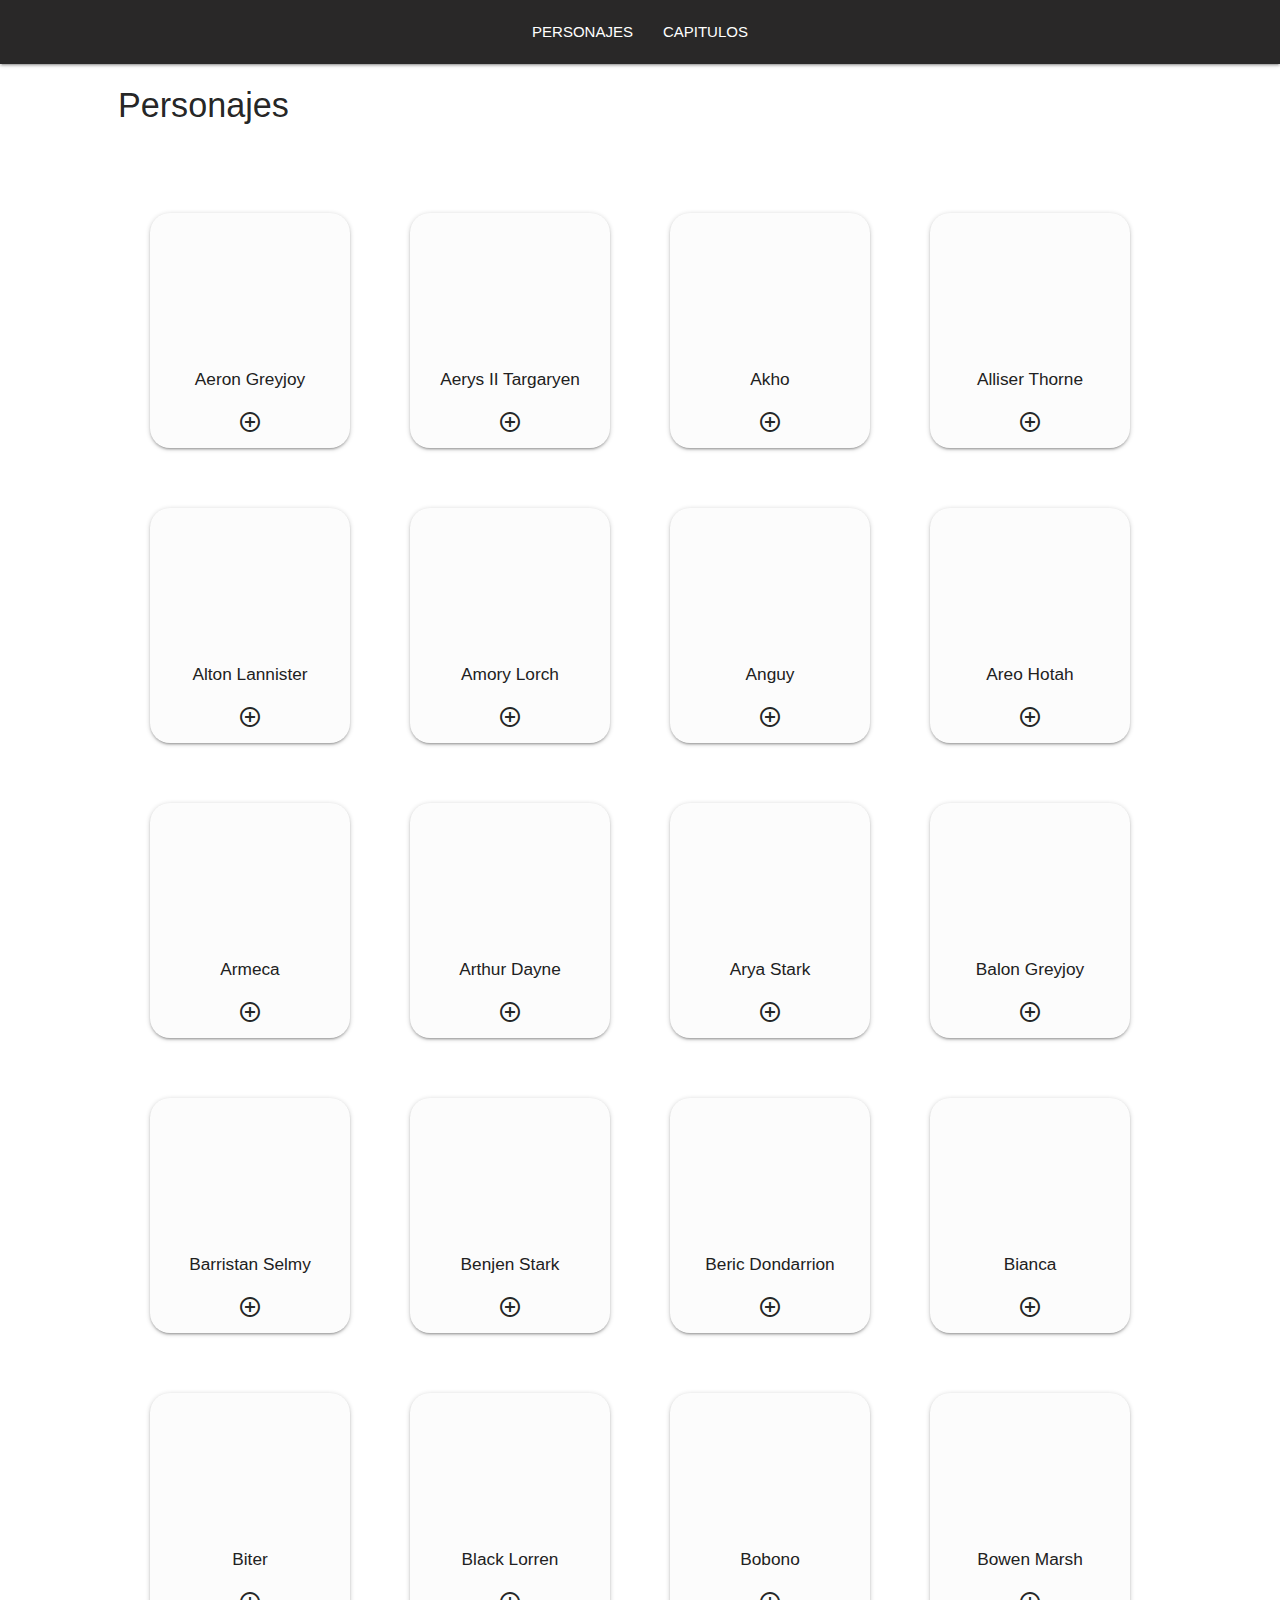
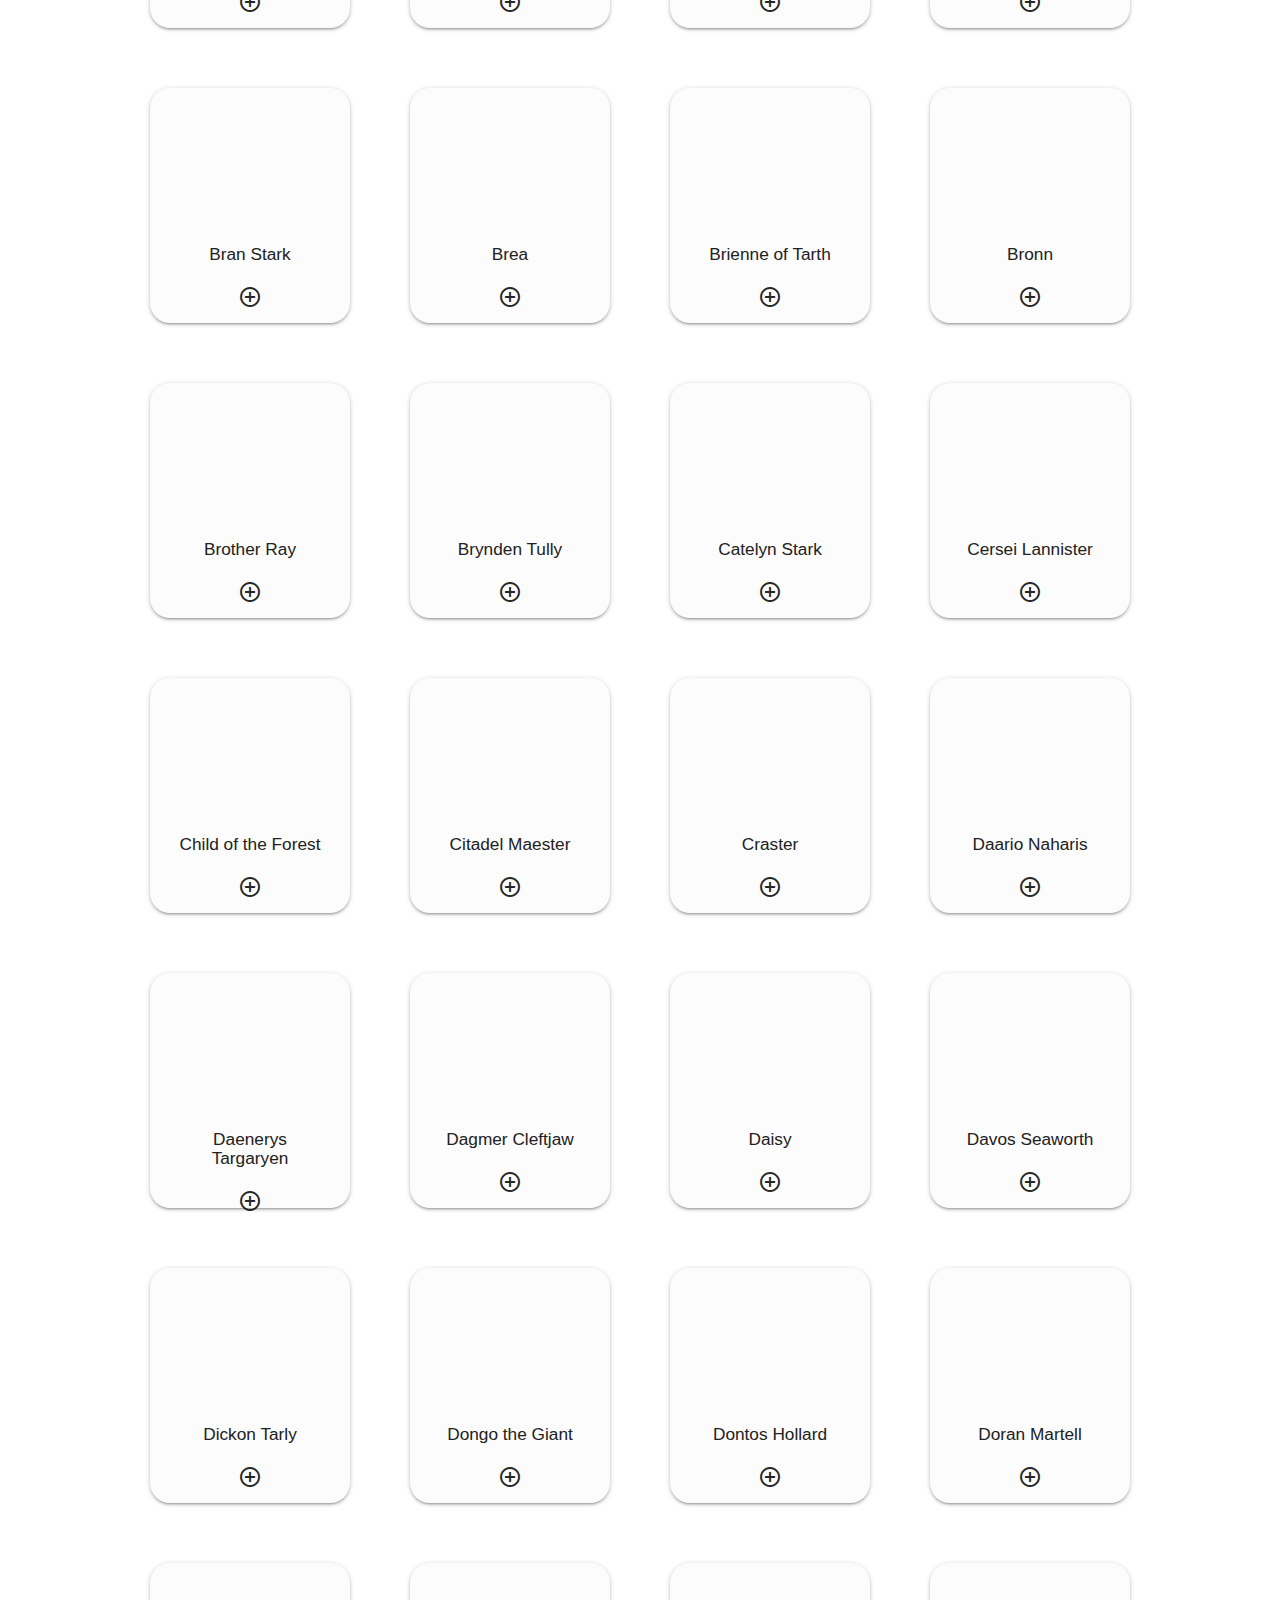
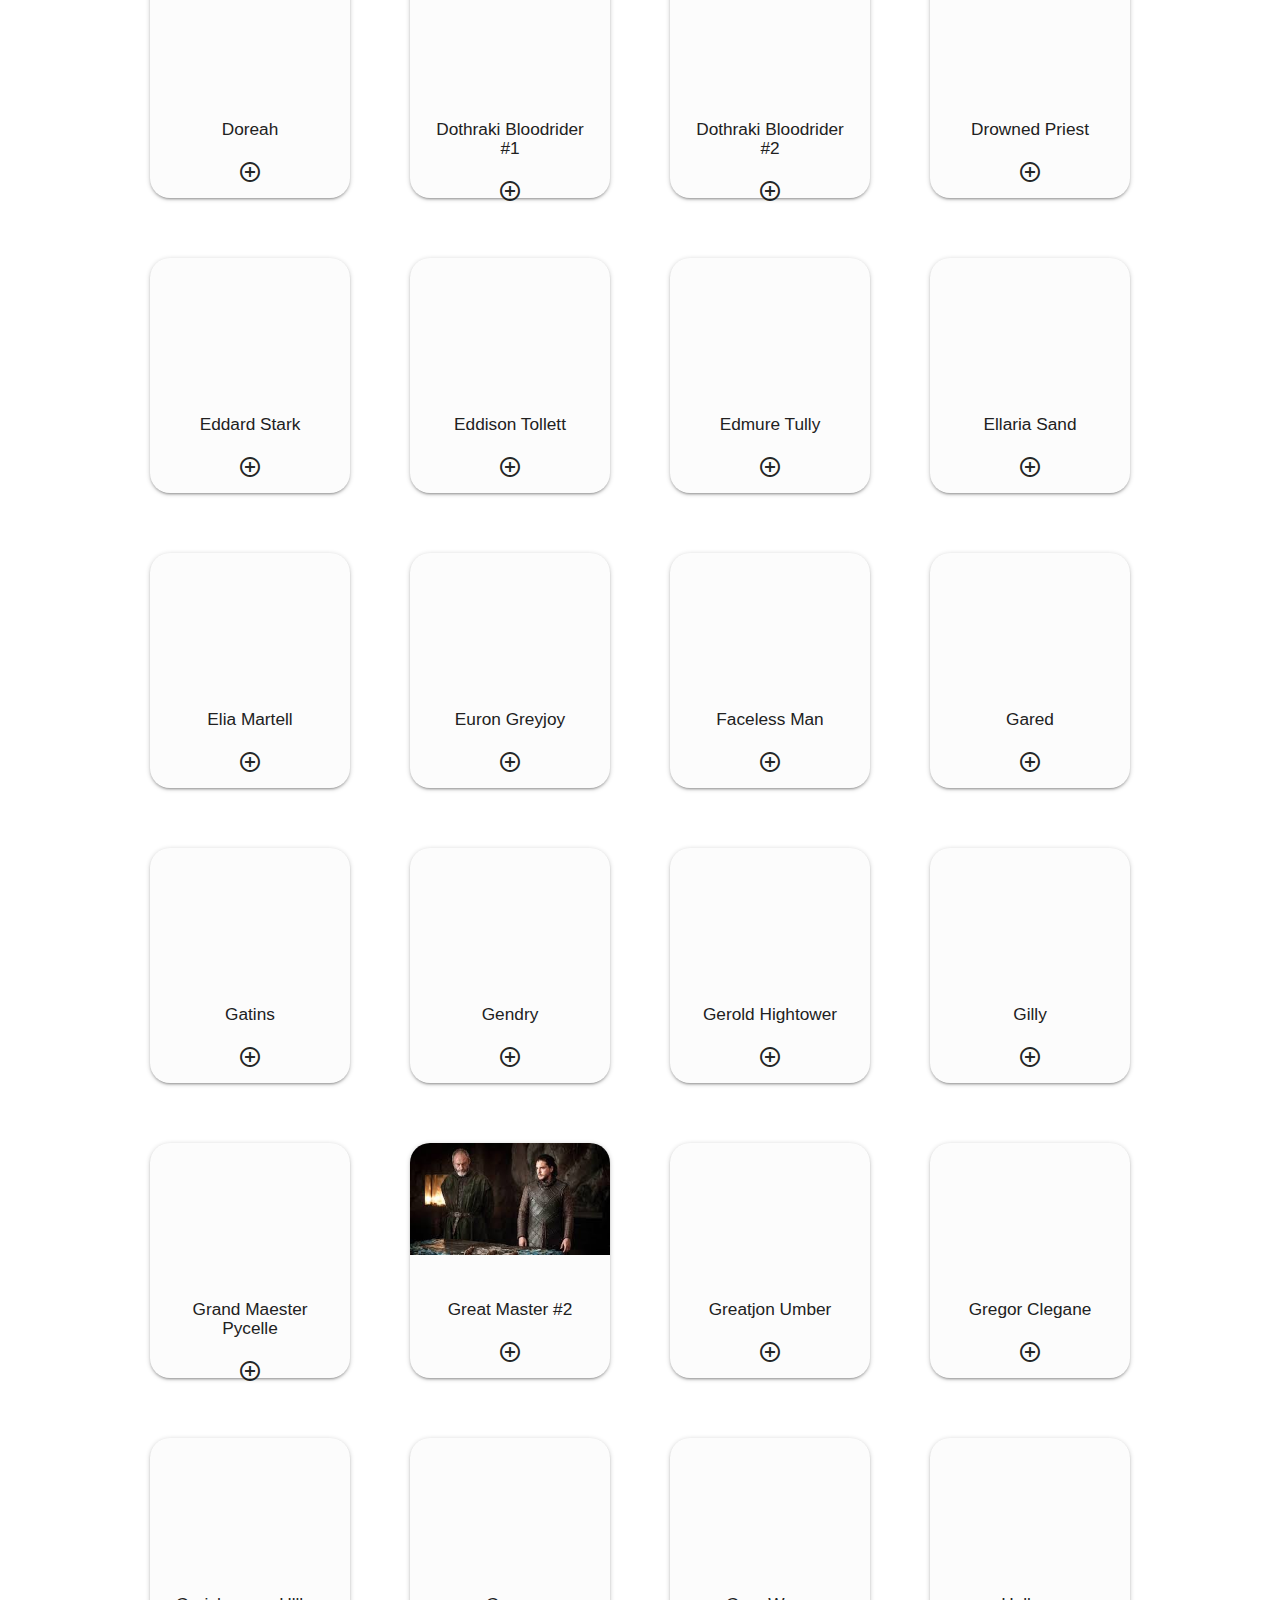
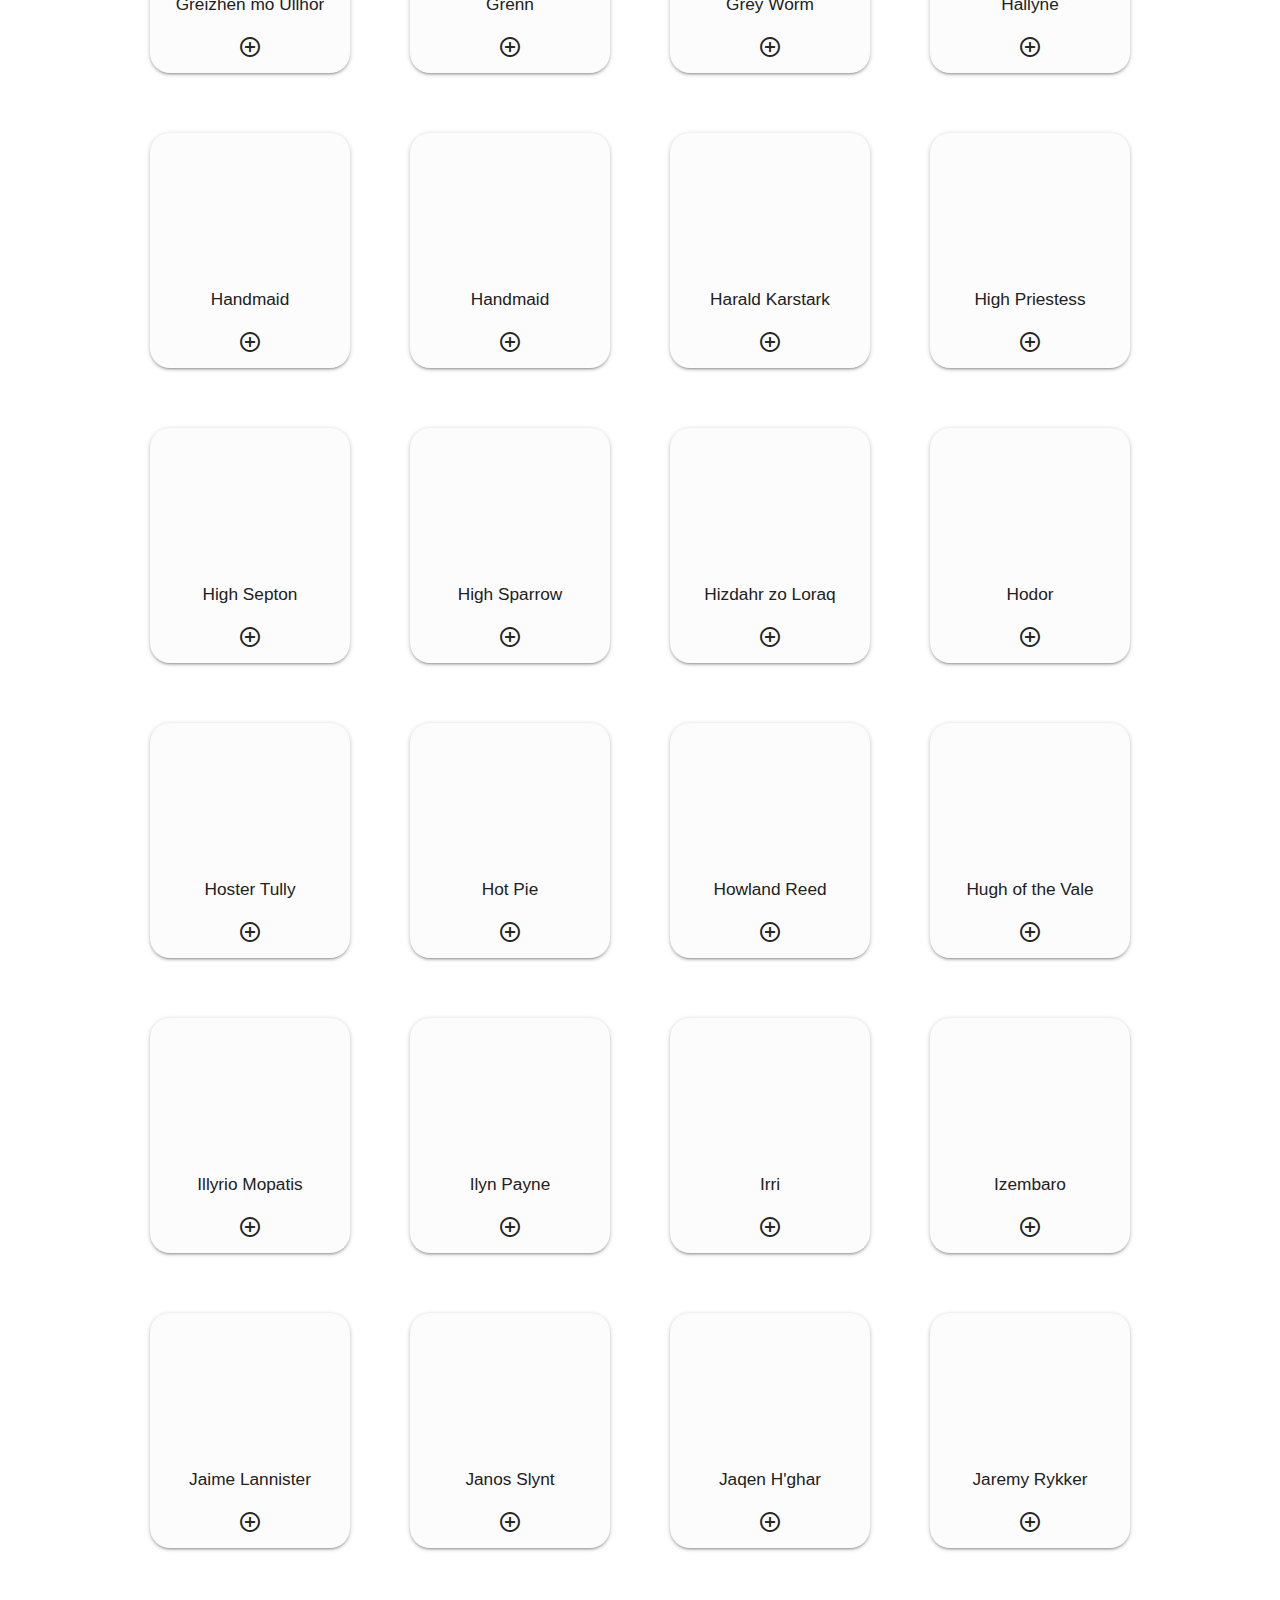
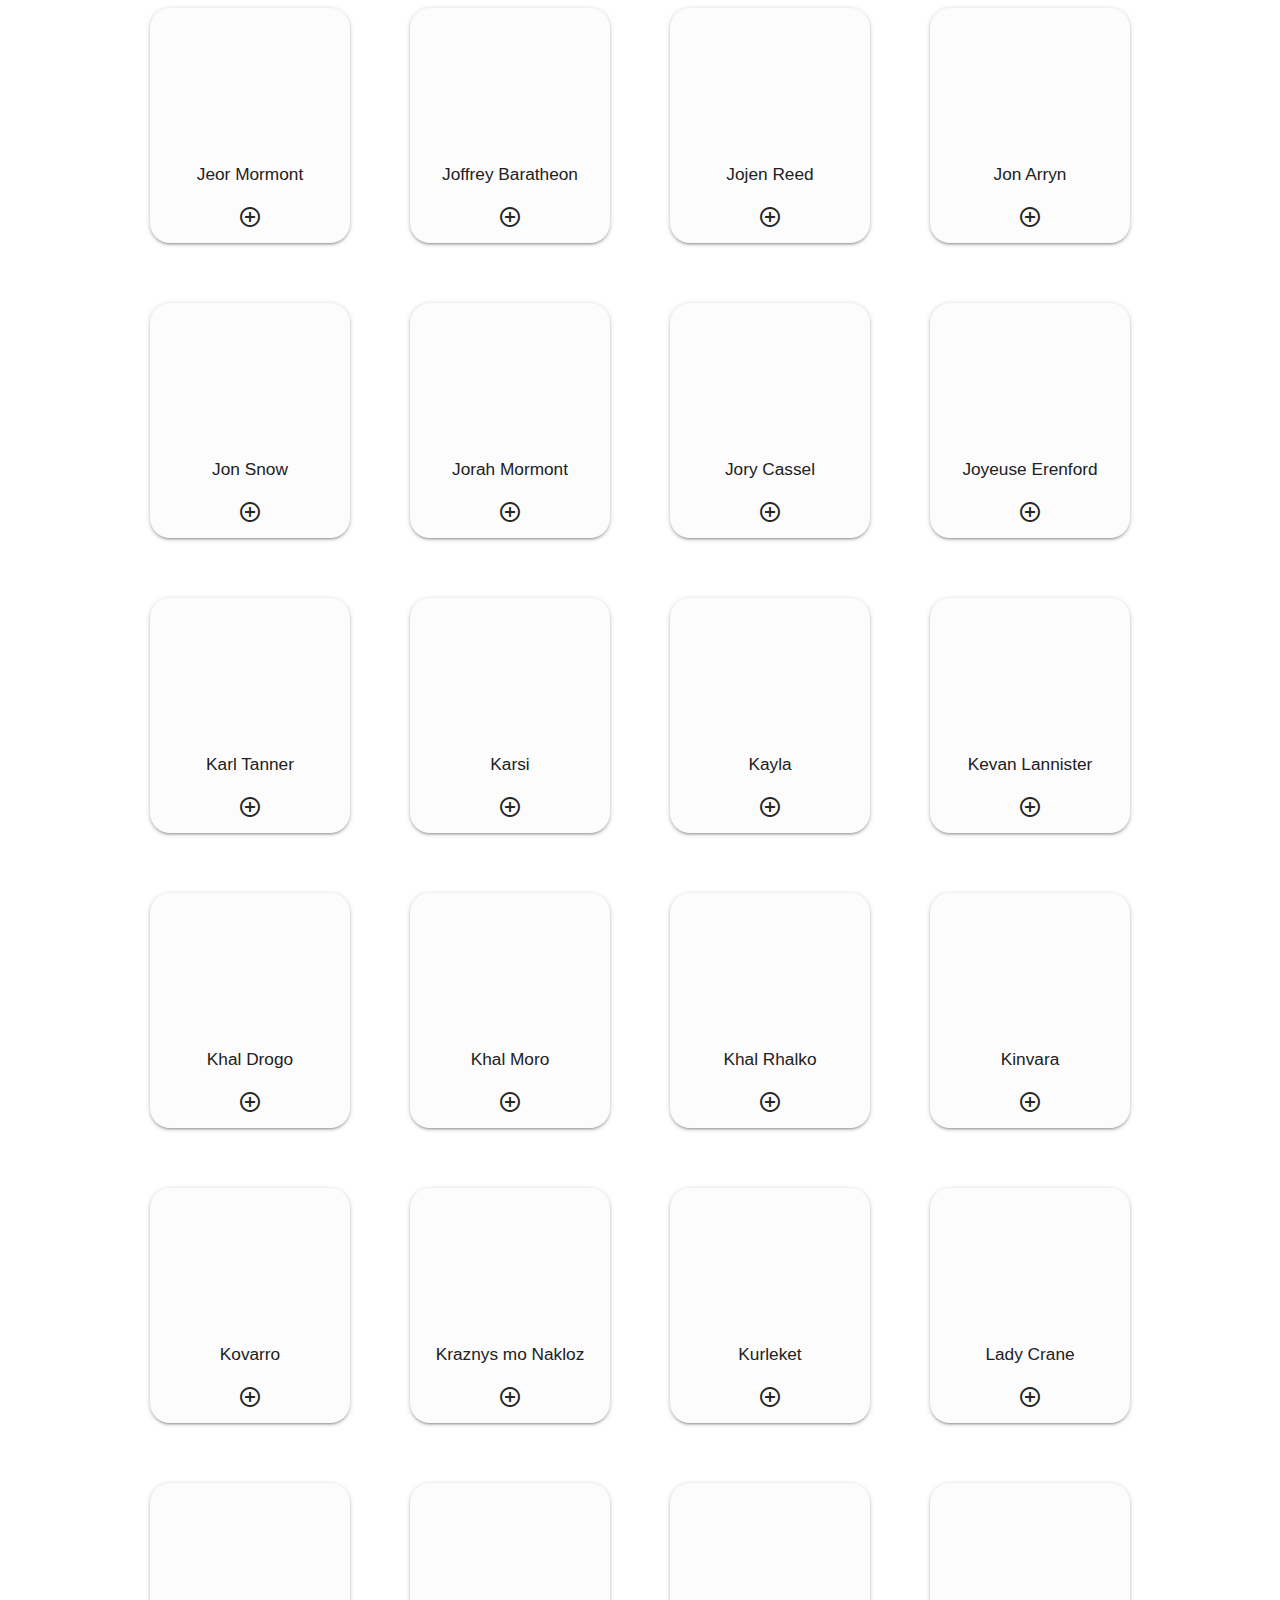
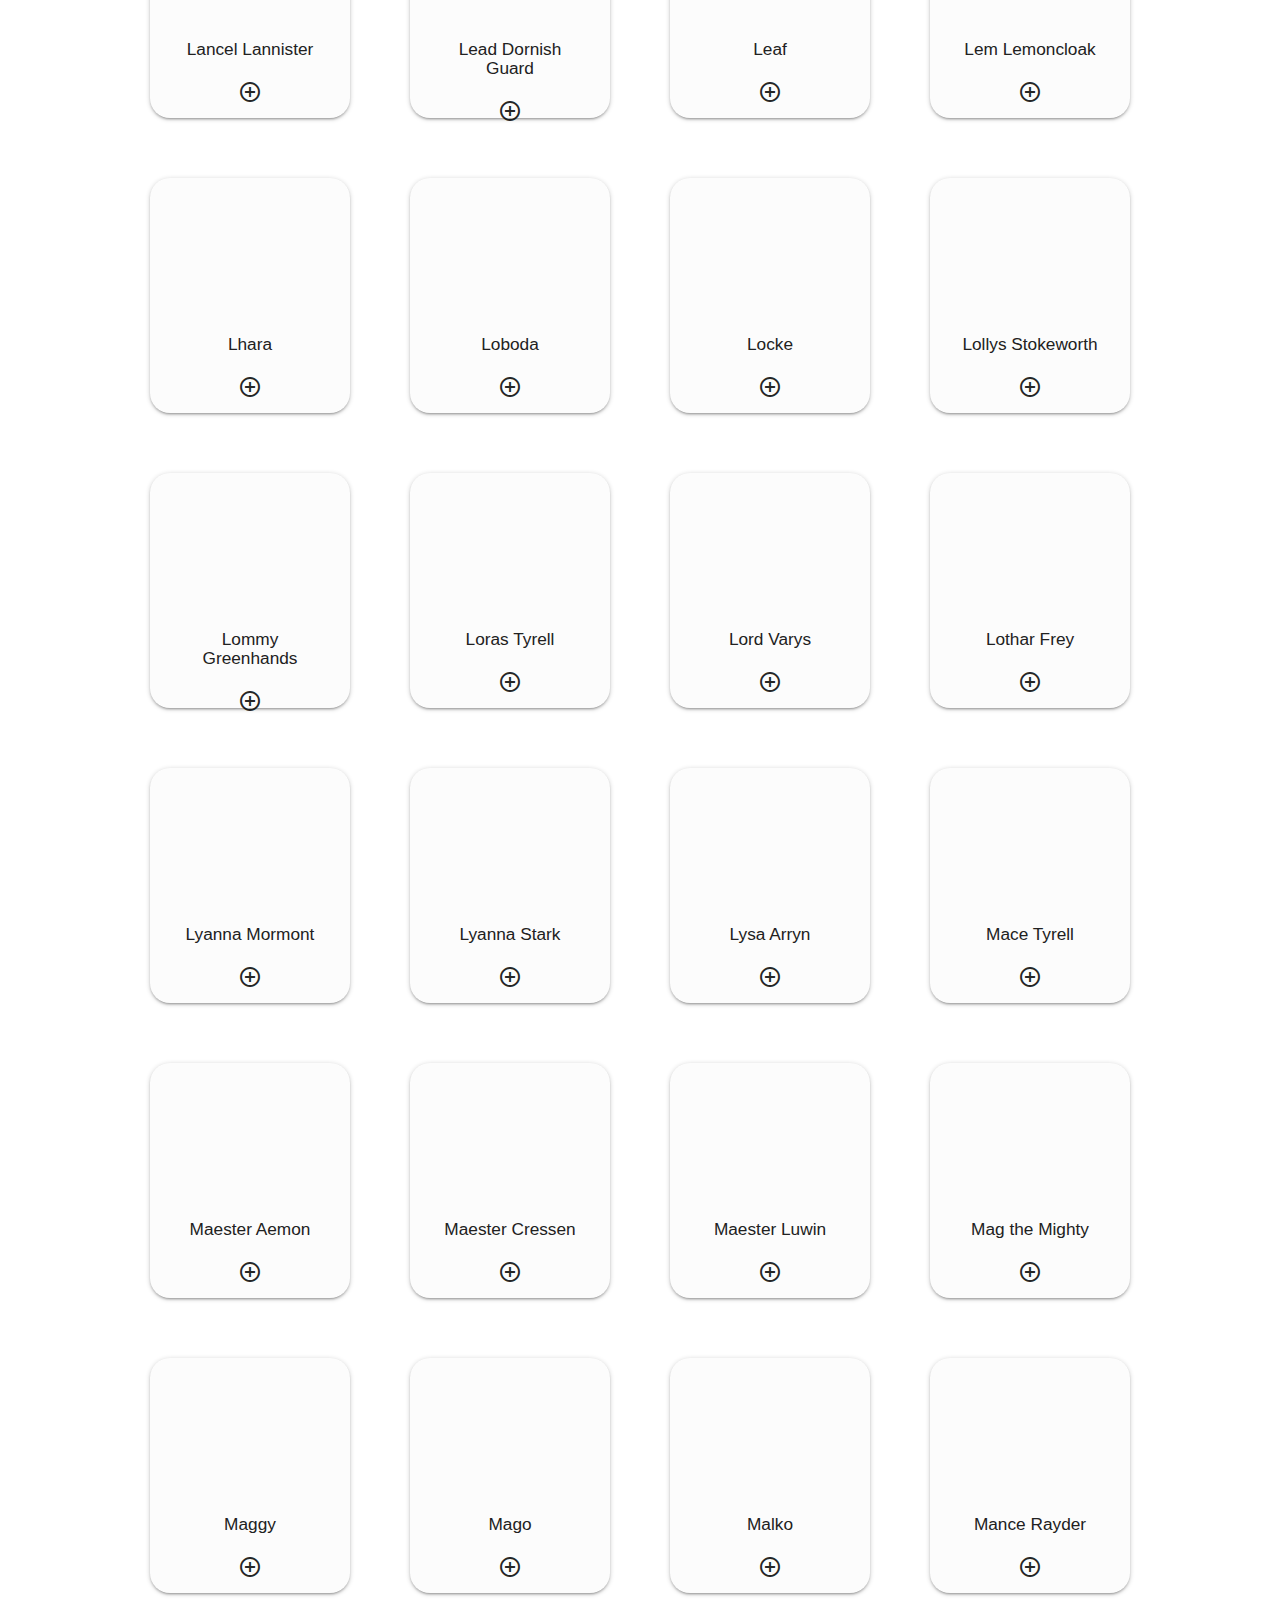
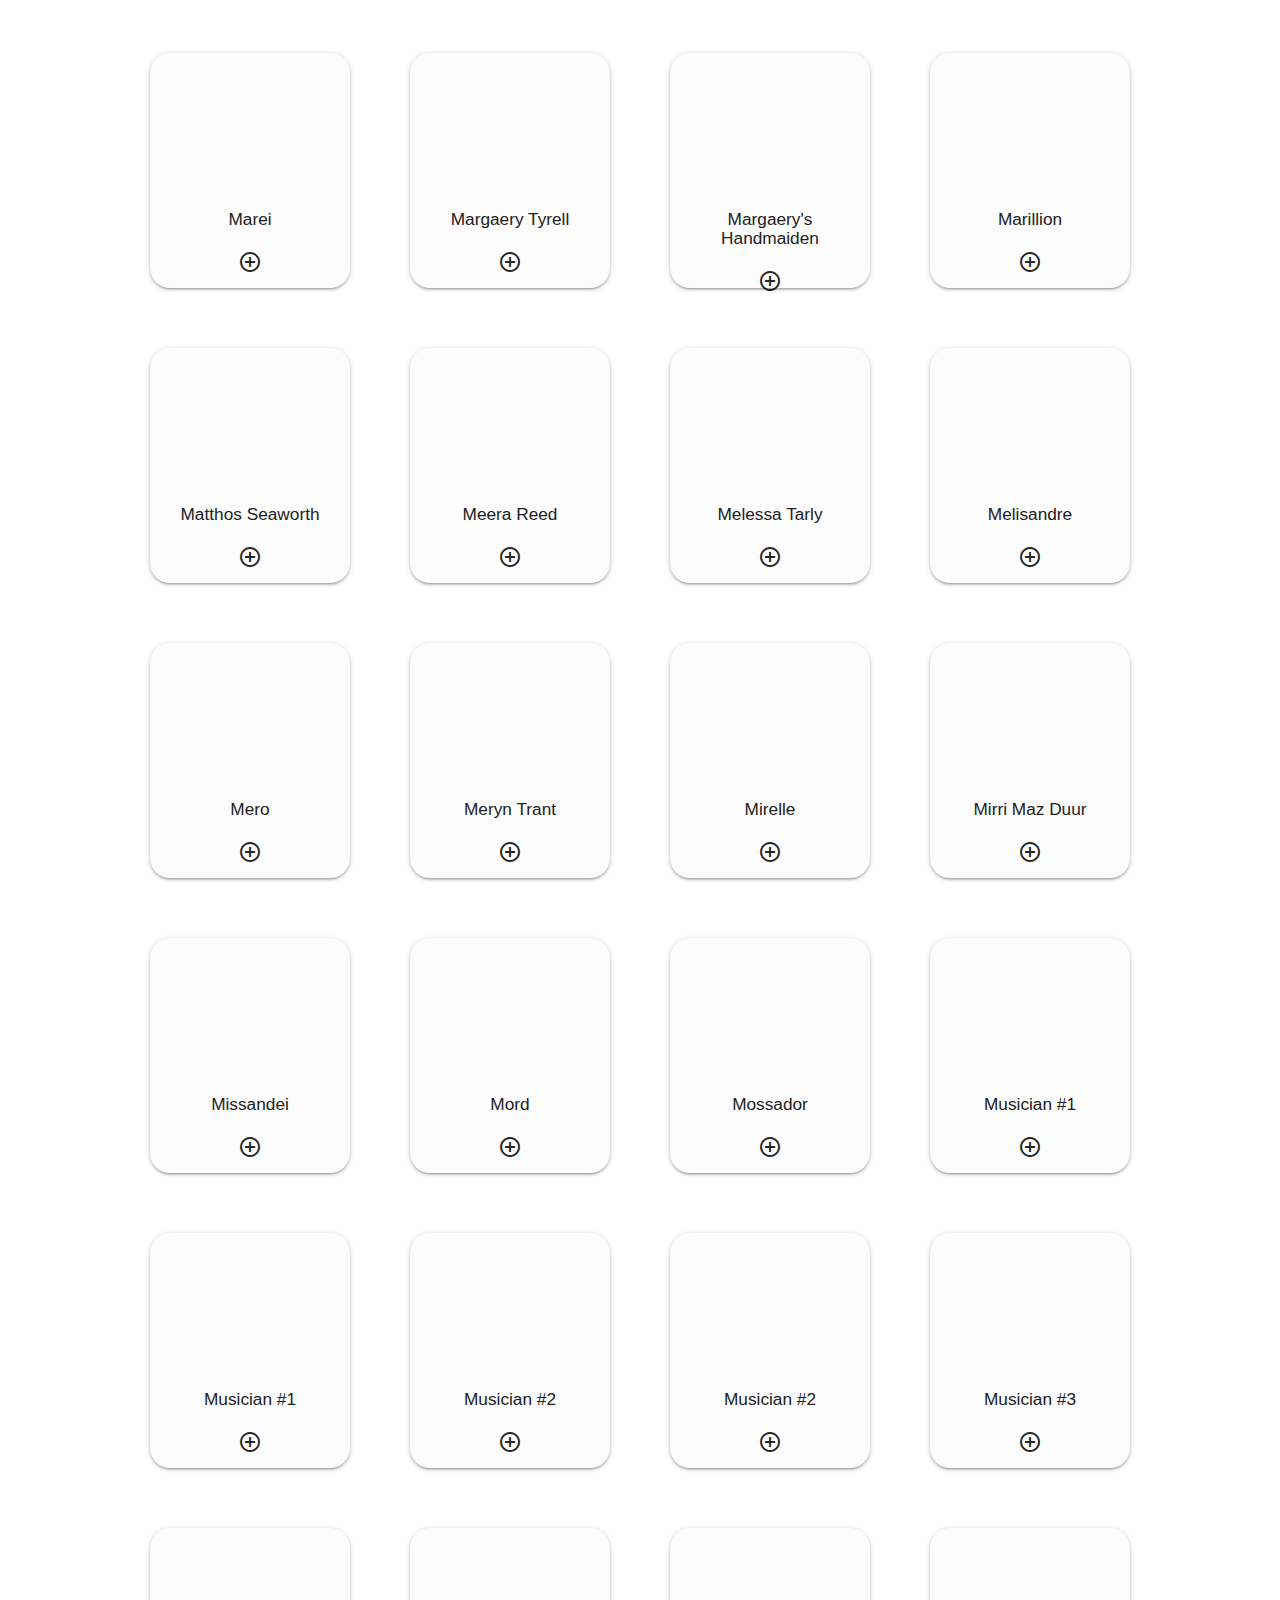
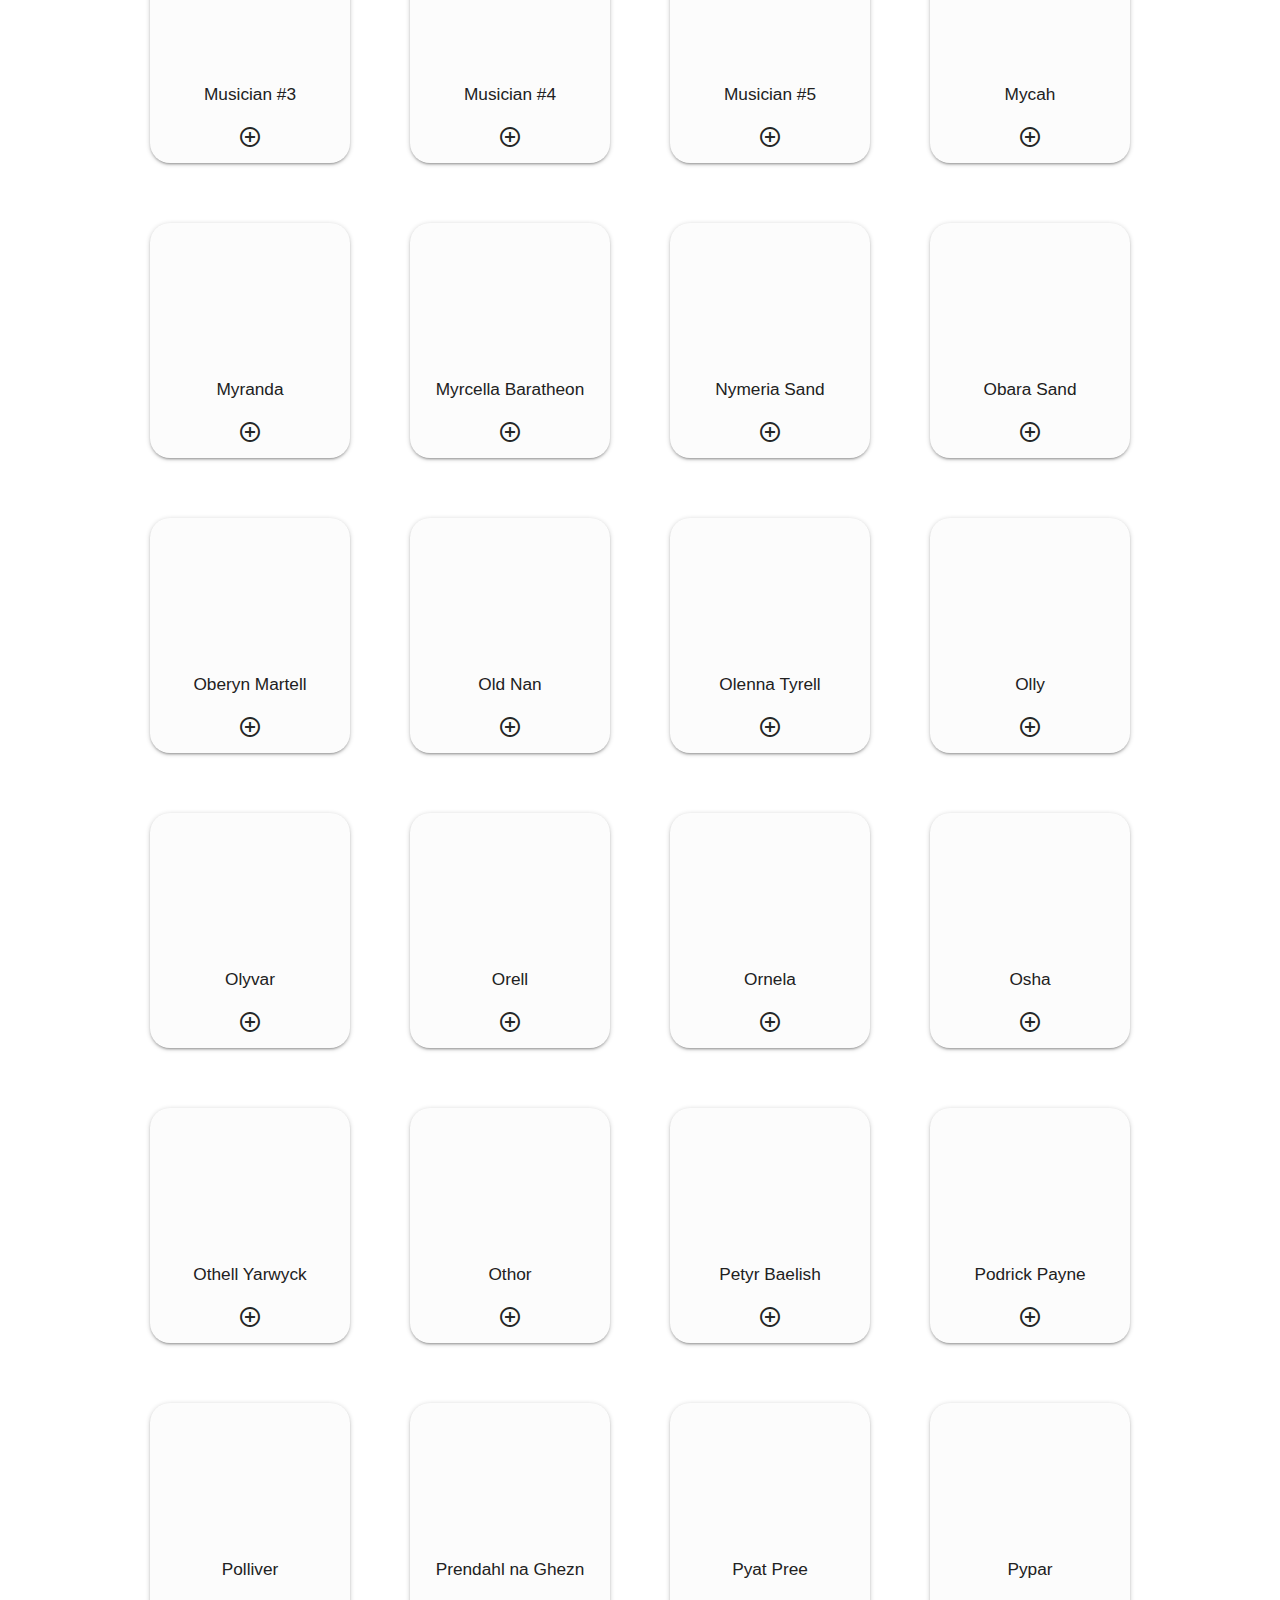
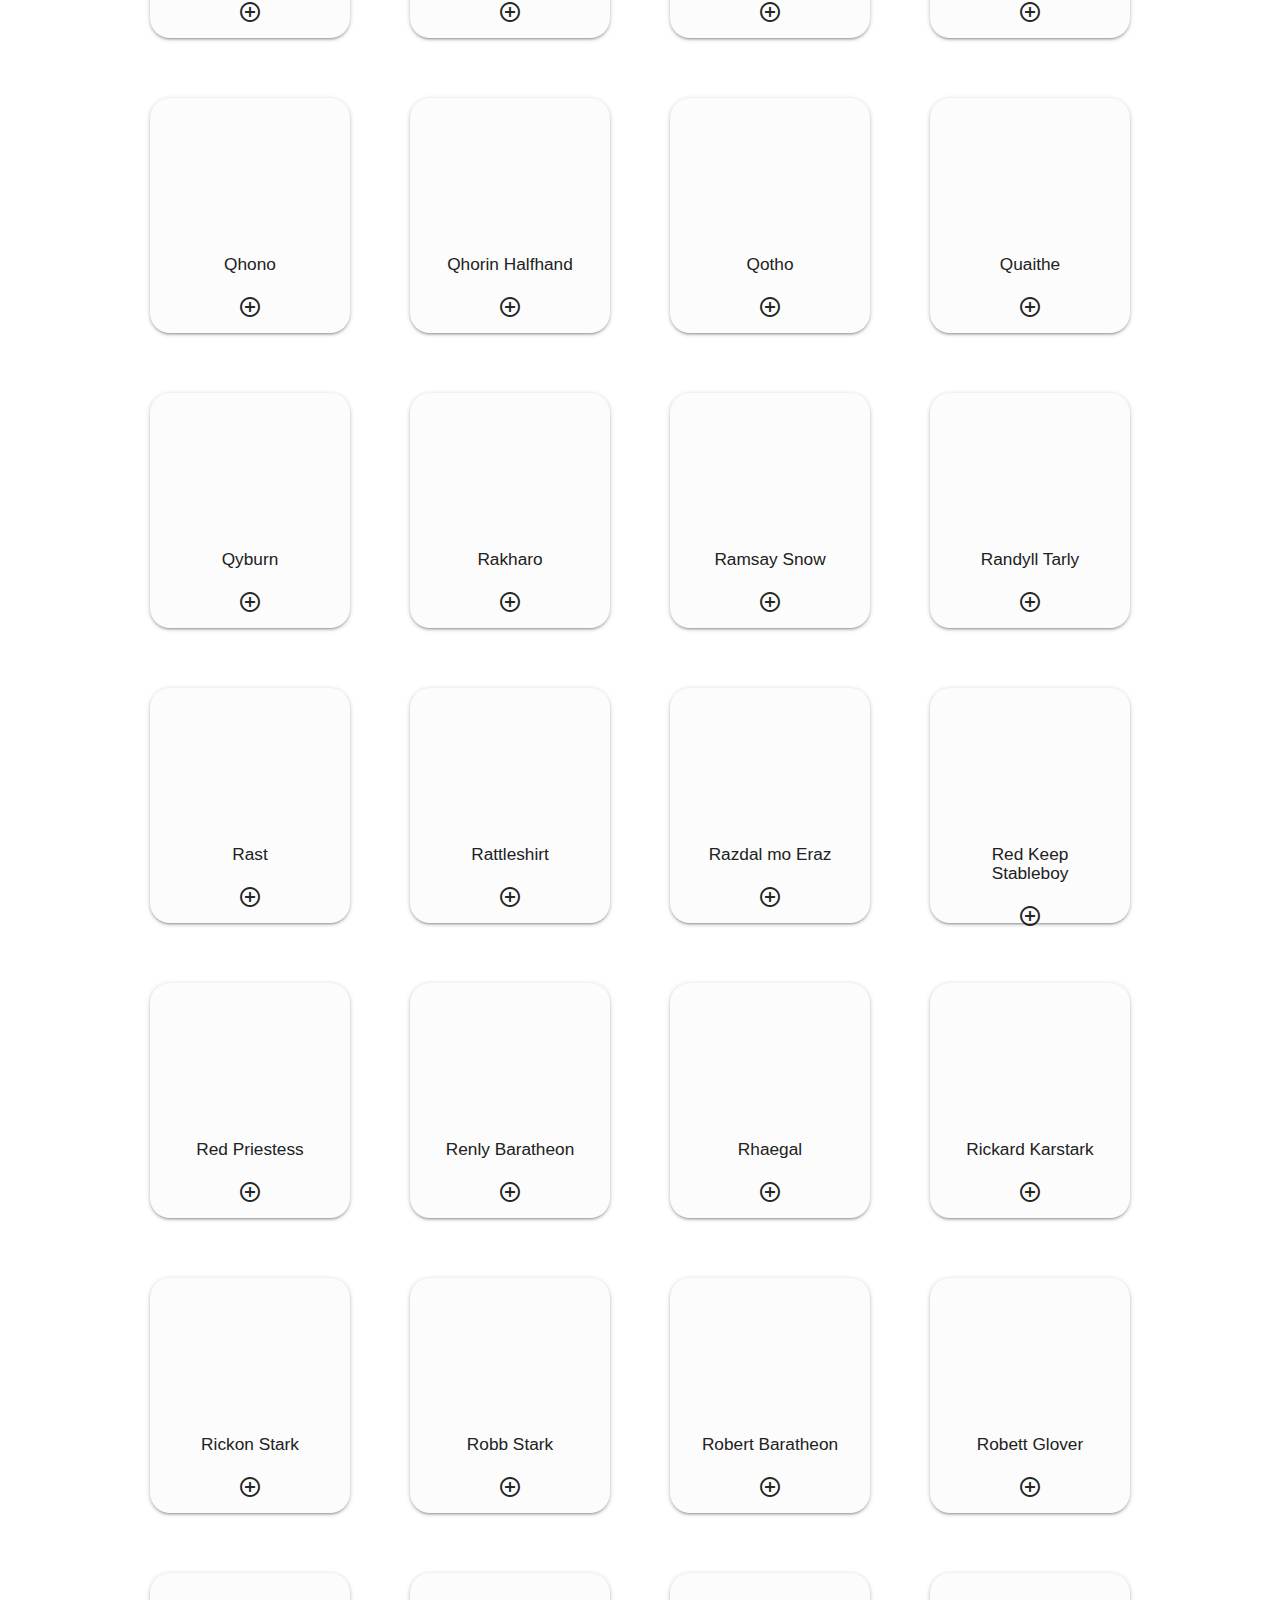
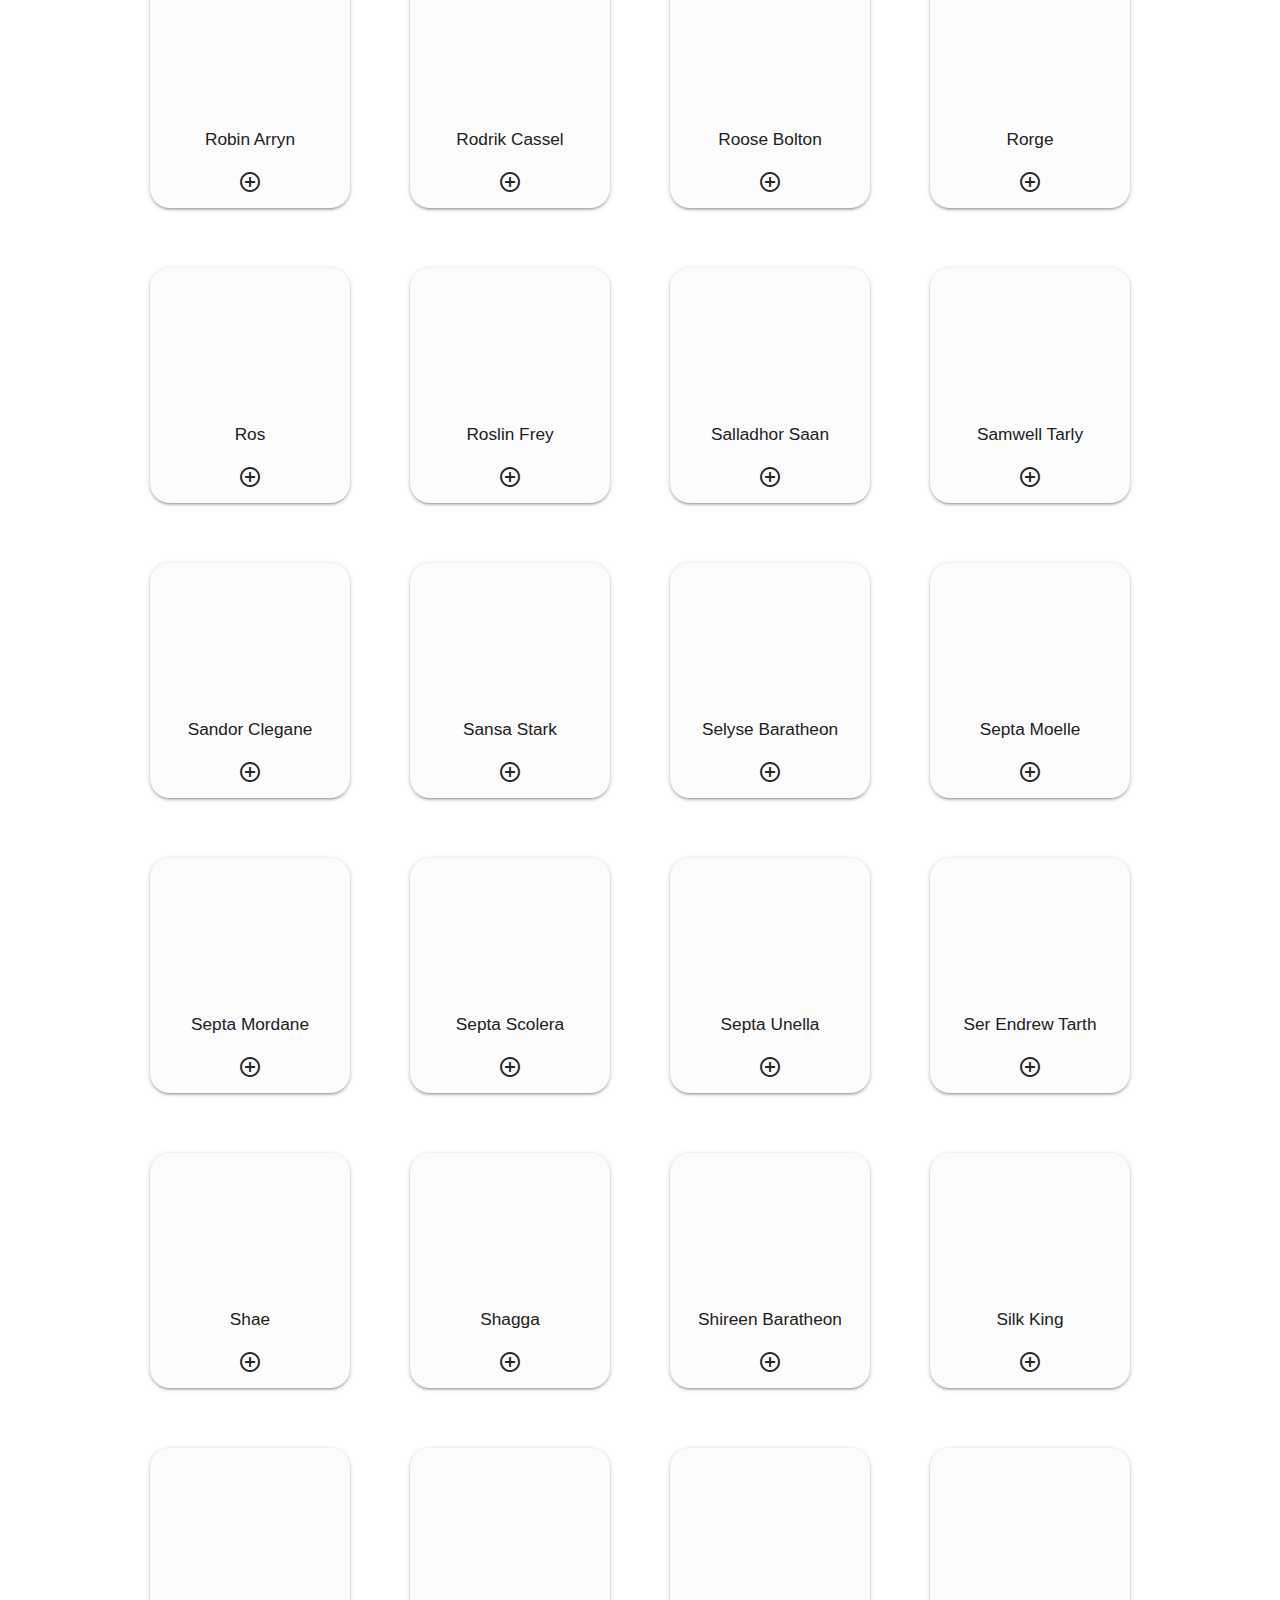
==== index.html @ b4272ddf "modificando id de los index, añadiendo funcion de filtrado de temporada 1 en app.js, y agregando var" ====
<!DOCTYPE html>
<html lang="en">
<head>
  <meta charset="UTF-8">
  <meta name="viewport" content="width=device-width, initial-scale=1.0">
  <meta http-equiv="X-UA-Compatible" content="ie=edge">
  <title>GOT</title>
  <link href="https://fonts.googleapis.com/icon?family=Material+Icons" rel="stylesheet">
  <link rel="stylesheet" href="https://cdnjs.cloudflare.com/ajax/libs/materialize/1.0.0/css/materialize.min.css">
  <link rel="stylesheet" href="./assets/css/style.css">
</head>
<body>
  

<header>
  <div class="navbar-fixed">
    <nav>
        <div class="nav-wrapper">
          <a href="#" data-target="mobile-demo" class="sidenav-trigger"></a>
          <ul class="center-align">
              <li><a href="/index.html">PERSONAJES</a></li>
              <li><a href="index2.html">CAPITULOS</a></li>
          </ul>
        </div>
      </nav>
    </div>
</header>


<article class="row">
    <div class="col s2 m1 l1"></div>
    <div class="col s10 m11 l11 capitulos"><h4>Personajes</h4></div>
</article>

<div class="col s12 m4 l12"><section id="root" class="container-fluid"></section></div>
    

    <!--DISEÑO CARD PERSONAJE 1 VERSION
    <div class="card">
        <div class="card-image waves-effect waves-block waves-light">
          <img class="activator" src="https://images-na.ssl-images-amazon.com/images/M/MV5BNzI5MDg0ZDAtN2Y2ZC00MzU1LTgyYjQtNTBjYjEzODczZDVhXkEyXkFqcGdeQXVyNTg0Nzg4NTE@._V1_.jpg">
        </div>
        <div class="card-content">
          <span class="card-title activator grey-text text-darken-4">Damphair<i class="material-icons right">more_vert</i></span>
          <p>Aeron Greyjoy</p>
        </div>
        <div class="card-reveal">
          <span class="card-title grey-text text-darken-4">Card Title<i class="material-icons right">close</i></span>
          <p>Here is some more information about this product that is only revealed once clicked on.</p>
        </div>
      </div>
    -->
  
    <!--DISEÑO CARD PERSONAJE 2 VERSION
    <div class="card">
      <div class="card-image waves-effect waves-block waves-light">
        <div class="img1"><img class="activator" src="${element.characterImageFull}" alt=""></div>
      </div>
      <div class="card-content">
        <span class="card-title activator grey-text text-darken-4"><h6>${element.characterName}</h6></span>
      </div>
      <div class="card-contentIcon">
      <i class="material-icons activator">add_circle_outline</i>
      </div>
      <div class="card-reveal">
        <span class="card-title grey-text text-darken-4">Card Title<i class="material-icons right">close</i></span>
        <p>Here is some more information about this product that is only revealed once clicked on.</p>
      </div>
    </div>
      -->


      <footer class="page-footer">
          <div class="container">
            <div class="row">
              <div class="col l6 s12">
                <h5 class="white-text">FanatiGOT</h5>
                <p class="grey-text text-lighten-4">Información de personajes y temporadas completas de Game of Thrones.</p>
              </div>
              <div class="col l4 offset-l2 s12">
                <h5 class="white-text">Links</h5>
                <ul>
                  <li><a class="grey-text text-lighten-3" href="#!">Link 1</a></li>
                  <li><a class="grey-text text-lighten-3" href="#!">Link 2</a></li>
                  <li><a class="grey-text text-lighten-3" href="#!">Link 3</a></li>
                  <li><a class="grey-text text-lighten-3" href="#!">Link 4</a></li>
                </ul>
              </div>
            </div>
          </div>
          <div class="footer-copyright">
            <div class="container">
            © 2019 Copyright Text
            
            </div>
          </div>
        </footer>


    


  <script src="./assets/data/data.js"></script>
  <script src="./assets/js/main.js"></script>
  <script src="https://cdnjs.cloudflare.com/ajax/libs/materialize/1.0.0/js/materialize.min.js"></script>


</body>
</html>
---- assets/css/style.css ----
.container-fluid {
        
        flex-direction: row;
        align-content: flex-end;
        flex-wrap: wrap;
        padding: 25px 0px 30px 0px;
        display: flex;
        justify-content: center;
        /*IMAGEN FONDO FIJA*/
        background-image: url('http://subirimagen.me/uploads/20190119155536.jpg');
        background-repeat: no-repeat;
        background-attachment: fixed;
}

.personajes{
    justify-content: left;
    display: flex;
}

/*MENU*/
nav .nav-wrapper {
    background: rgb(41, 40, 40);
    justify-content: center;
    display: flex;
}

.card {
    width: 200px;
    height: 235px;
    margin: 2rem;
    background-color: rgba(230, 230, 231, 0.123);
    -webkit-transition: -webkit-box-shadow .25s;
    transition: -webkit-box-shadow .25s;
    transition: box-shadow .25s;
    transition: box-shadow .25s, -webkit-box-shadow .25s;
    border-radius: 20px;  
    text-align:center;

}

.card .card-content .card-title {
    display: block;
    line-height: 32px;
    margin-bottom: 0px;
    font-size: 15px;
    
}

.card-image{
    border-radius: 20px 20px 0px 0px;

}

/*imagen1*/
.card .card-image .img1 {
    width: 200px;
    height: 130px;
}

.card .card-content {
    padding: 15px 25px;
    align-self: center;
    align-items: center;
    display: flex;
    align-content: flex-end;
    justify-content: center;
}

.card .card-contentIcon{
    align-self: center;
    align-items: center;
    display: flex;
    align-content: flex-end;
    justify-content: center;
    cursor: pointer;
}

i.right {
    float: right;
    margin-left: 0px;
}

.card .card-reveal {
    padding: 24px;
    position: absolute;
    background-color: #fff;
    width: 100%;
    overflow-y: auto;
    left: 0;
    top: 100%;
    height: 100%;
    z-index: 3;
    display: none;
}

.page-footer{
    background: rgb(59, 59, 59);
}
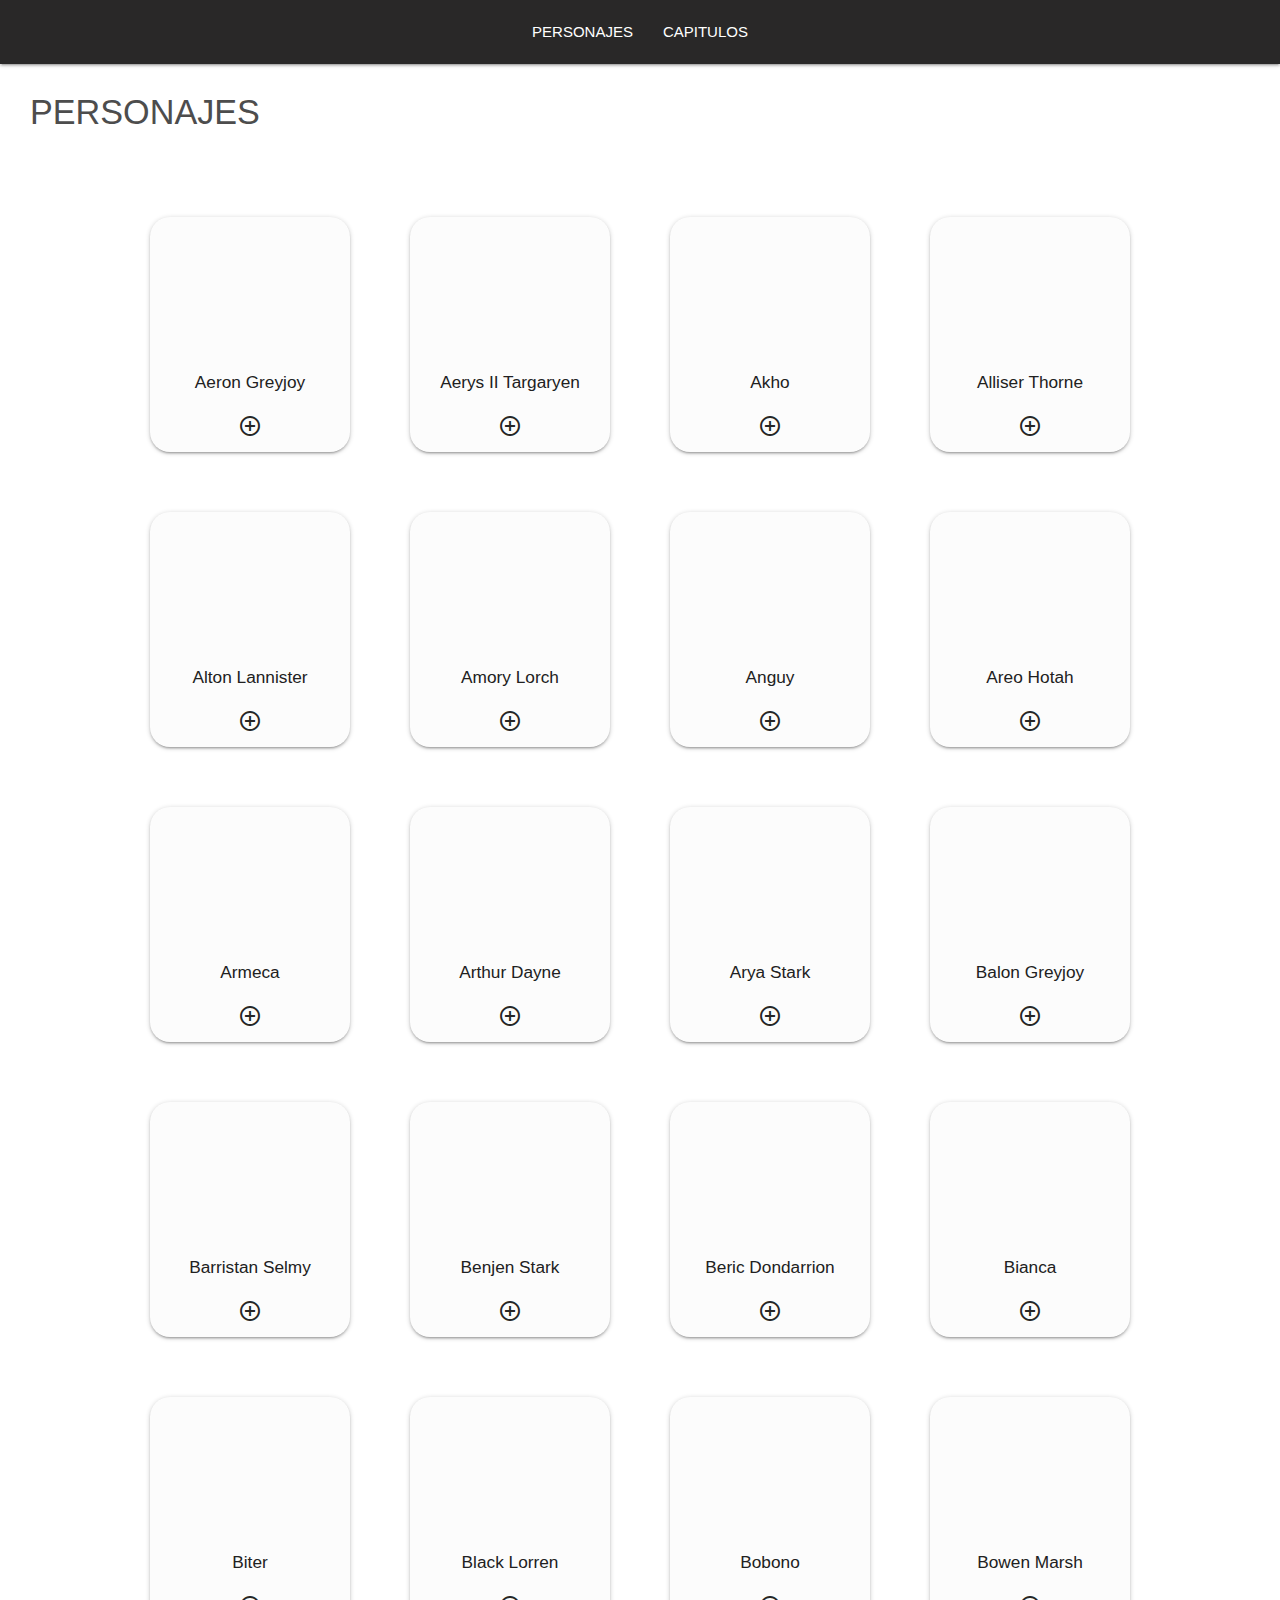
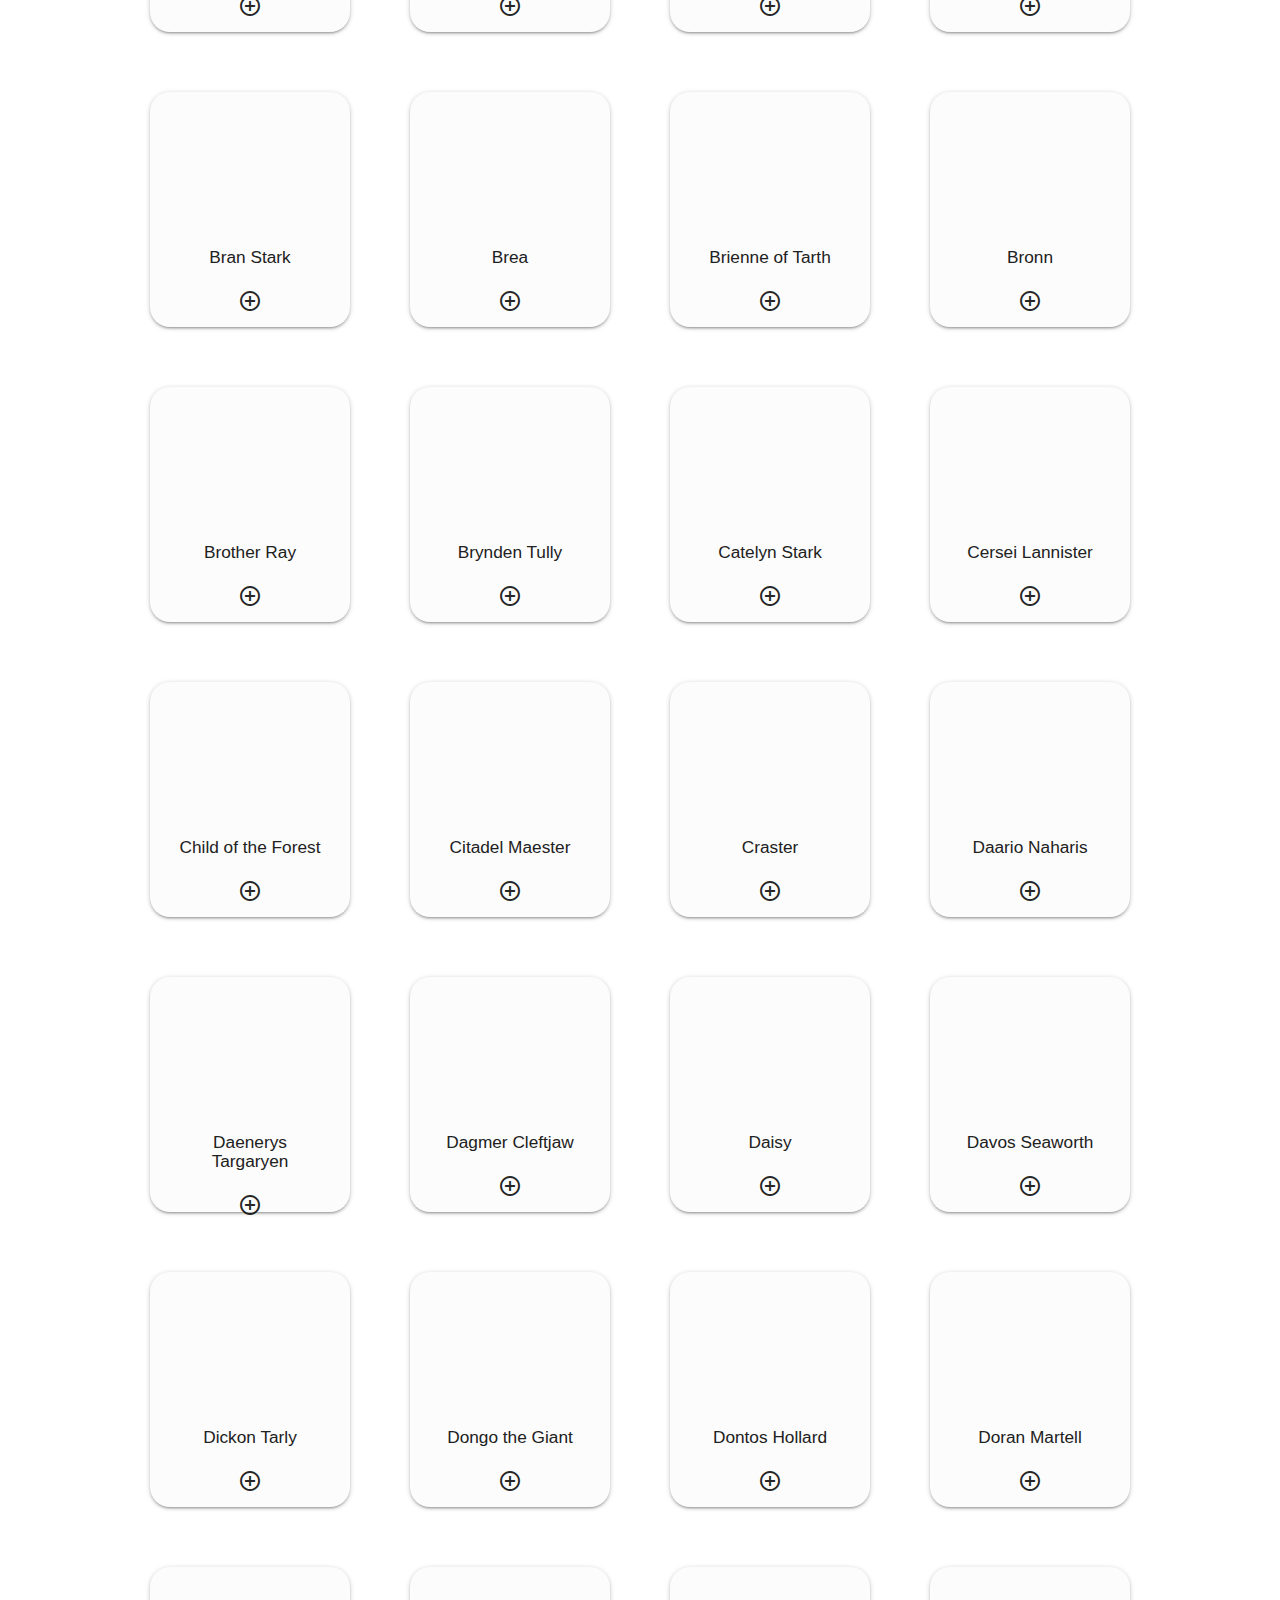
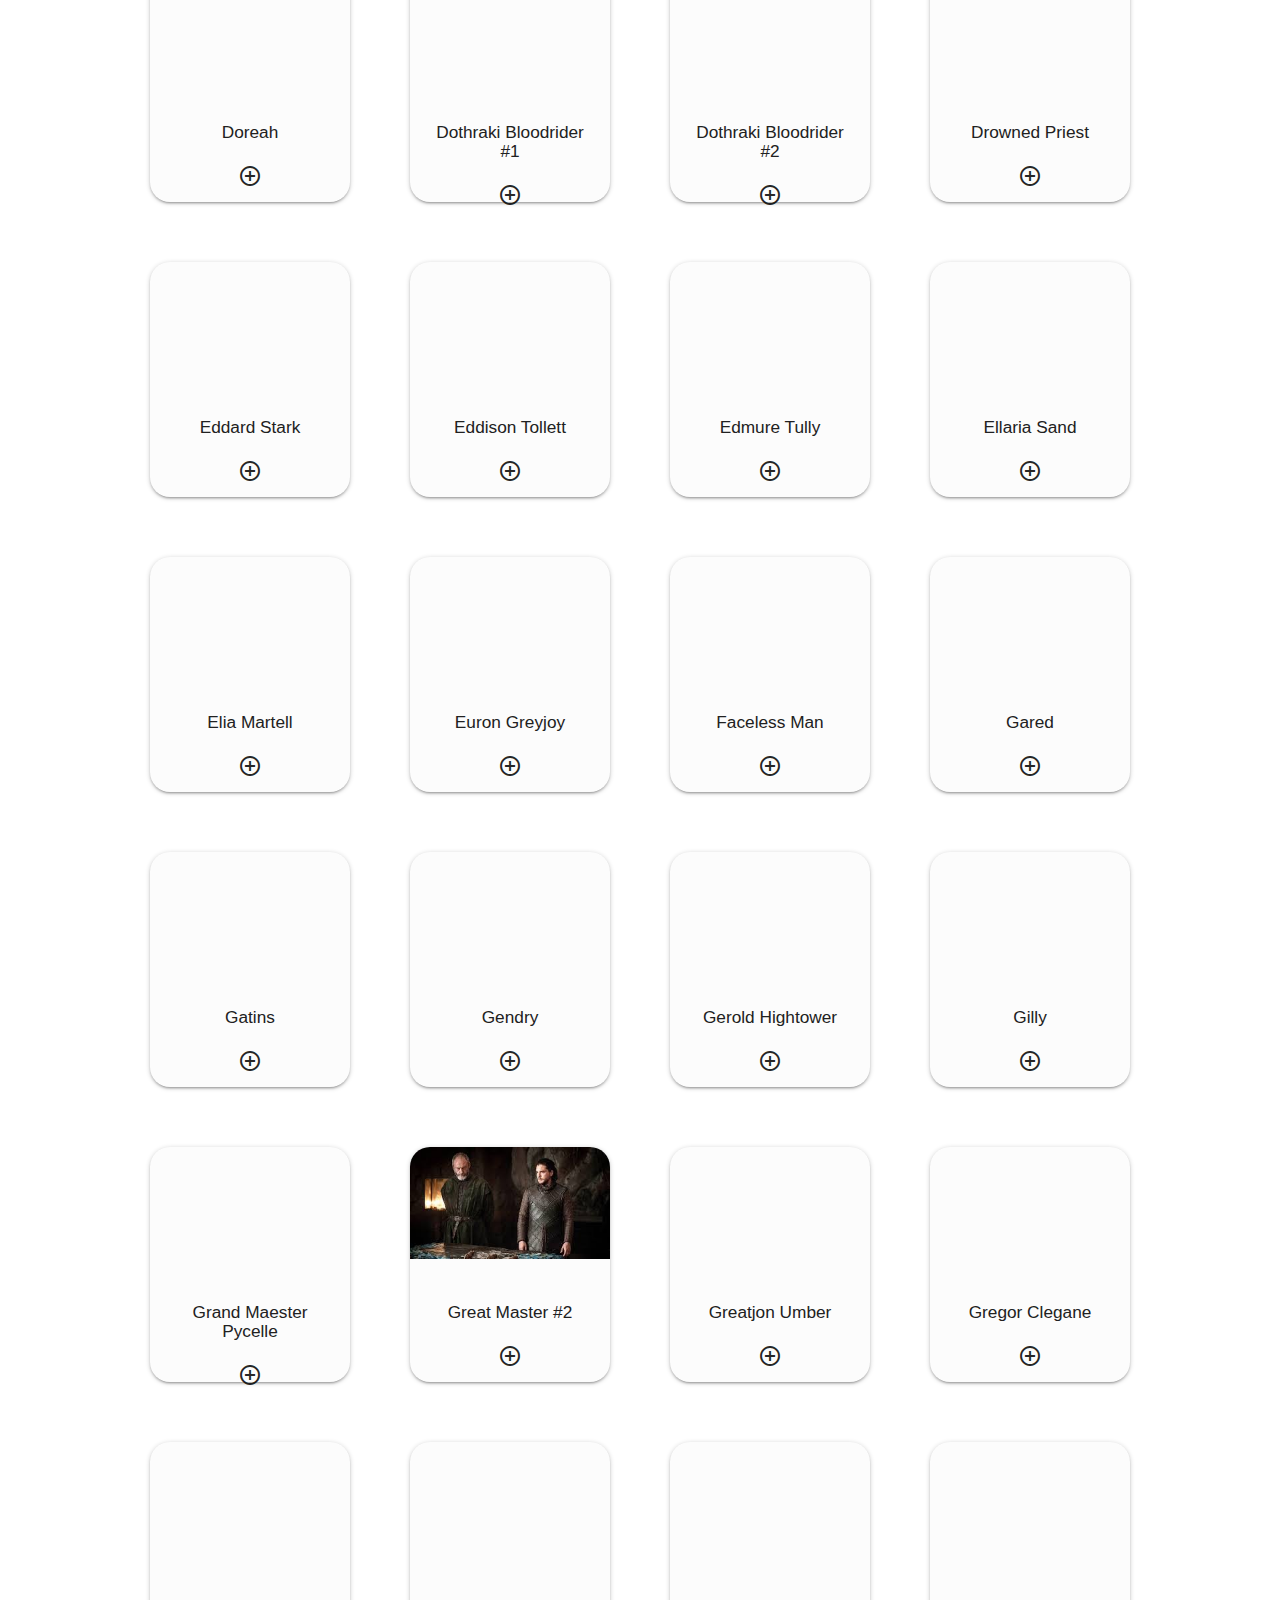
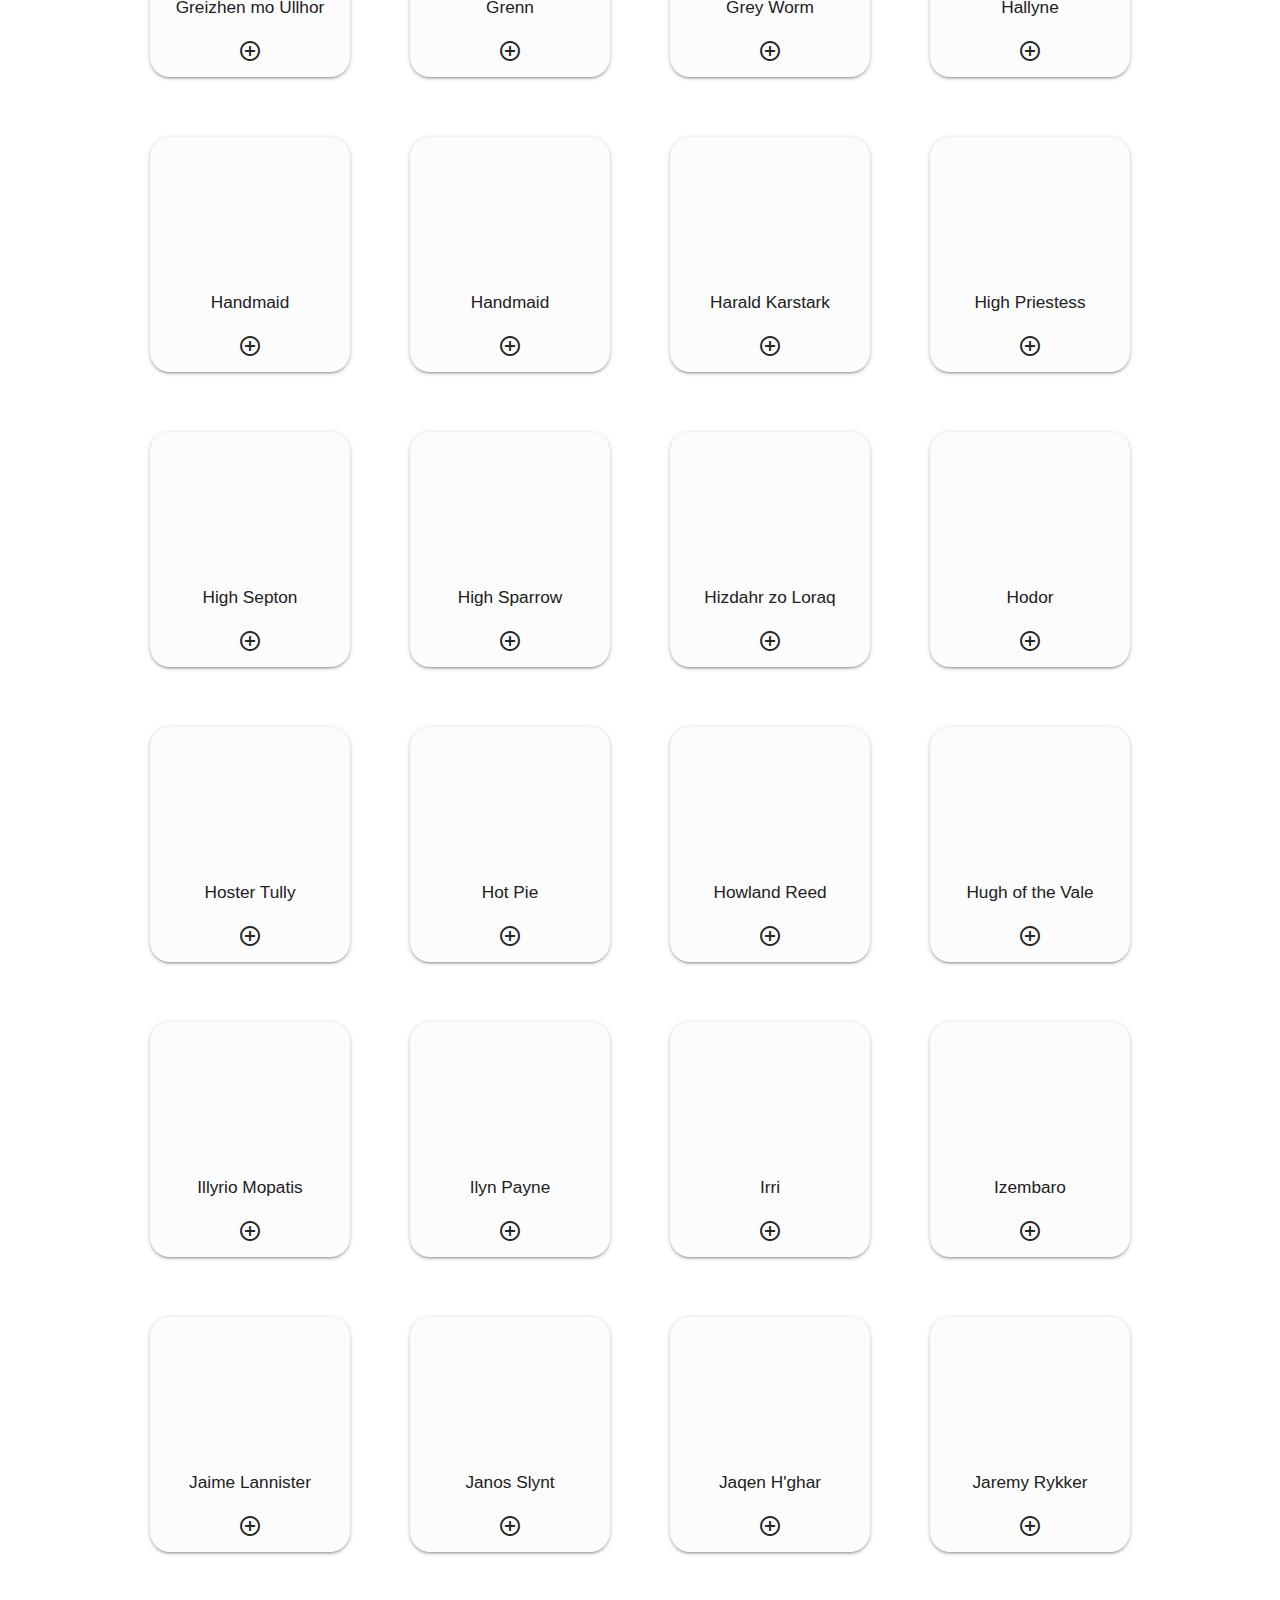
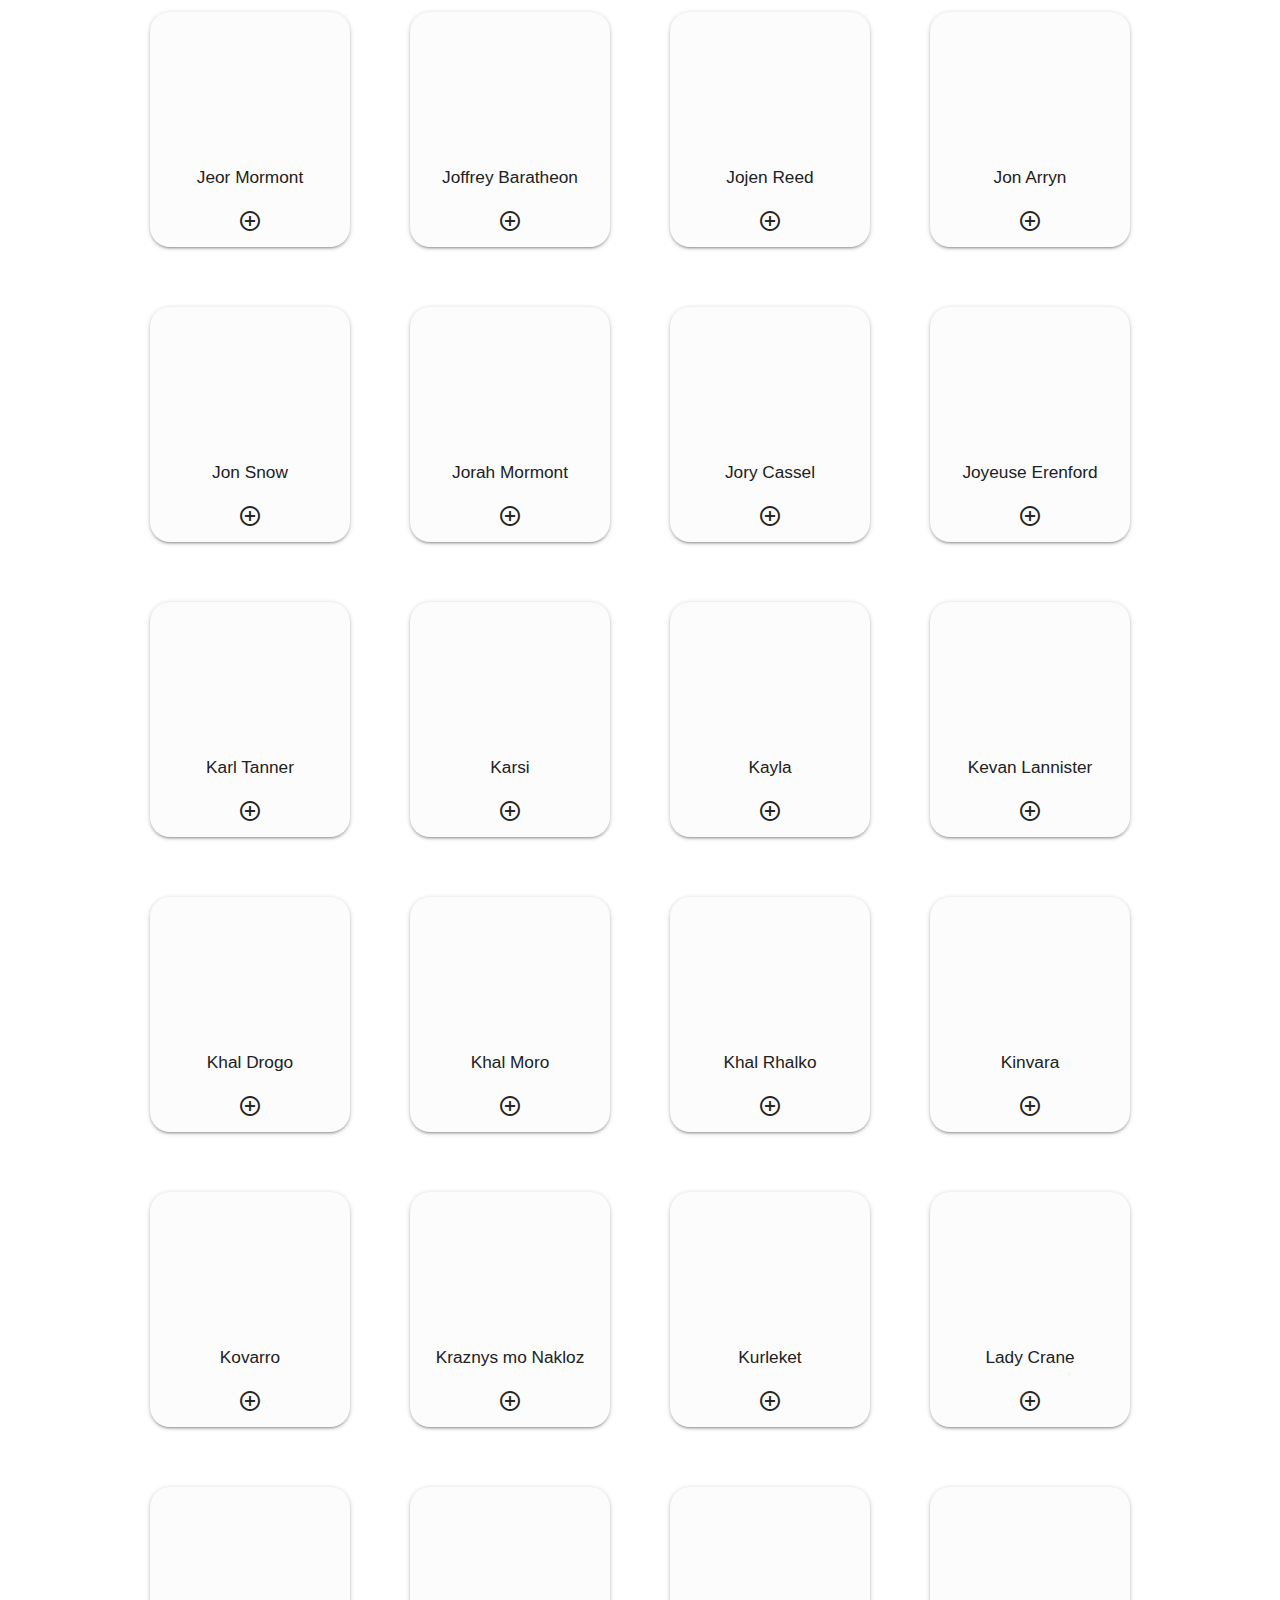
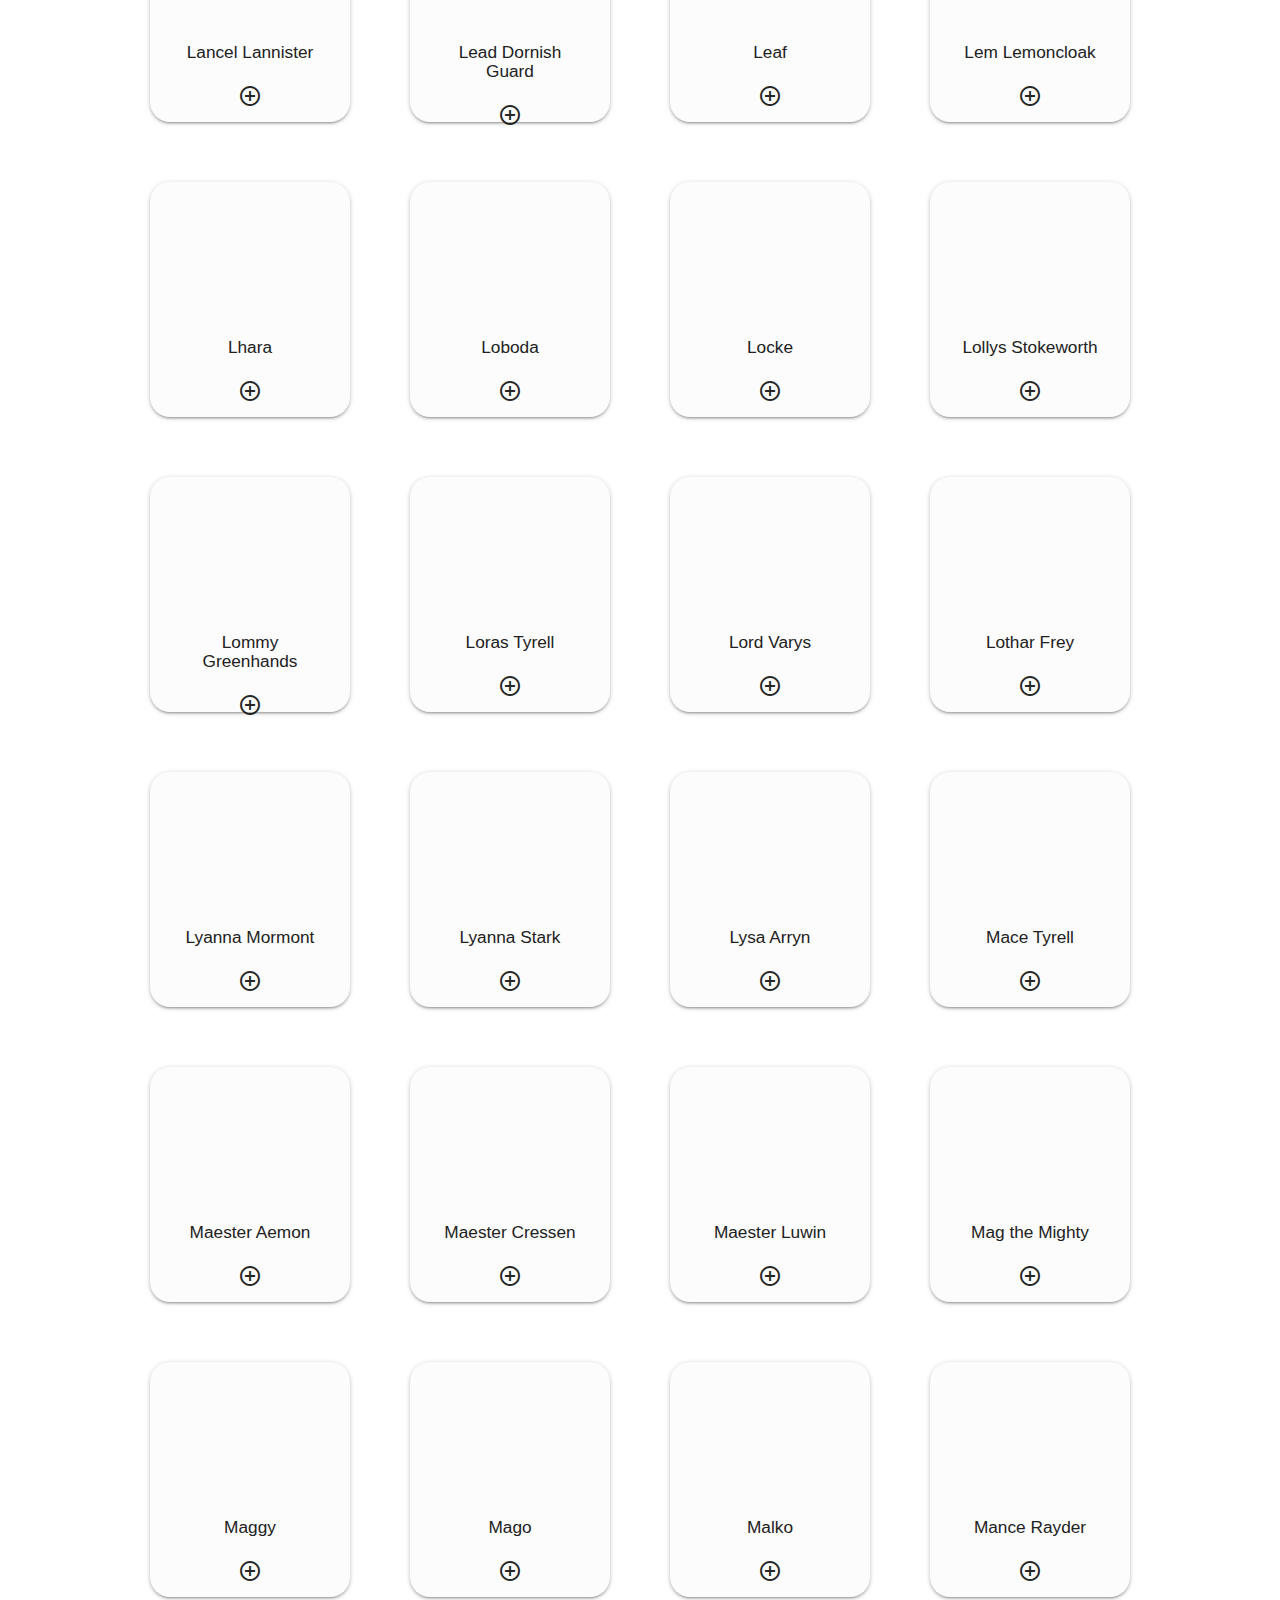
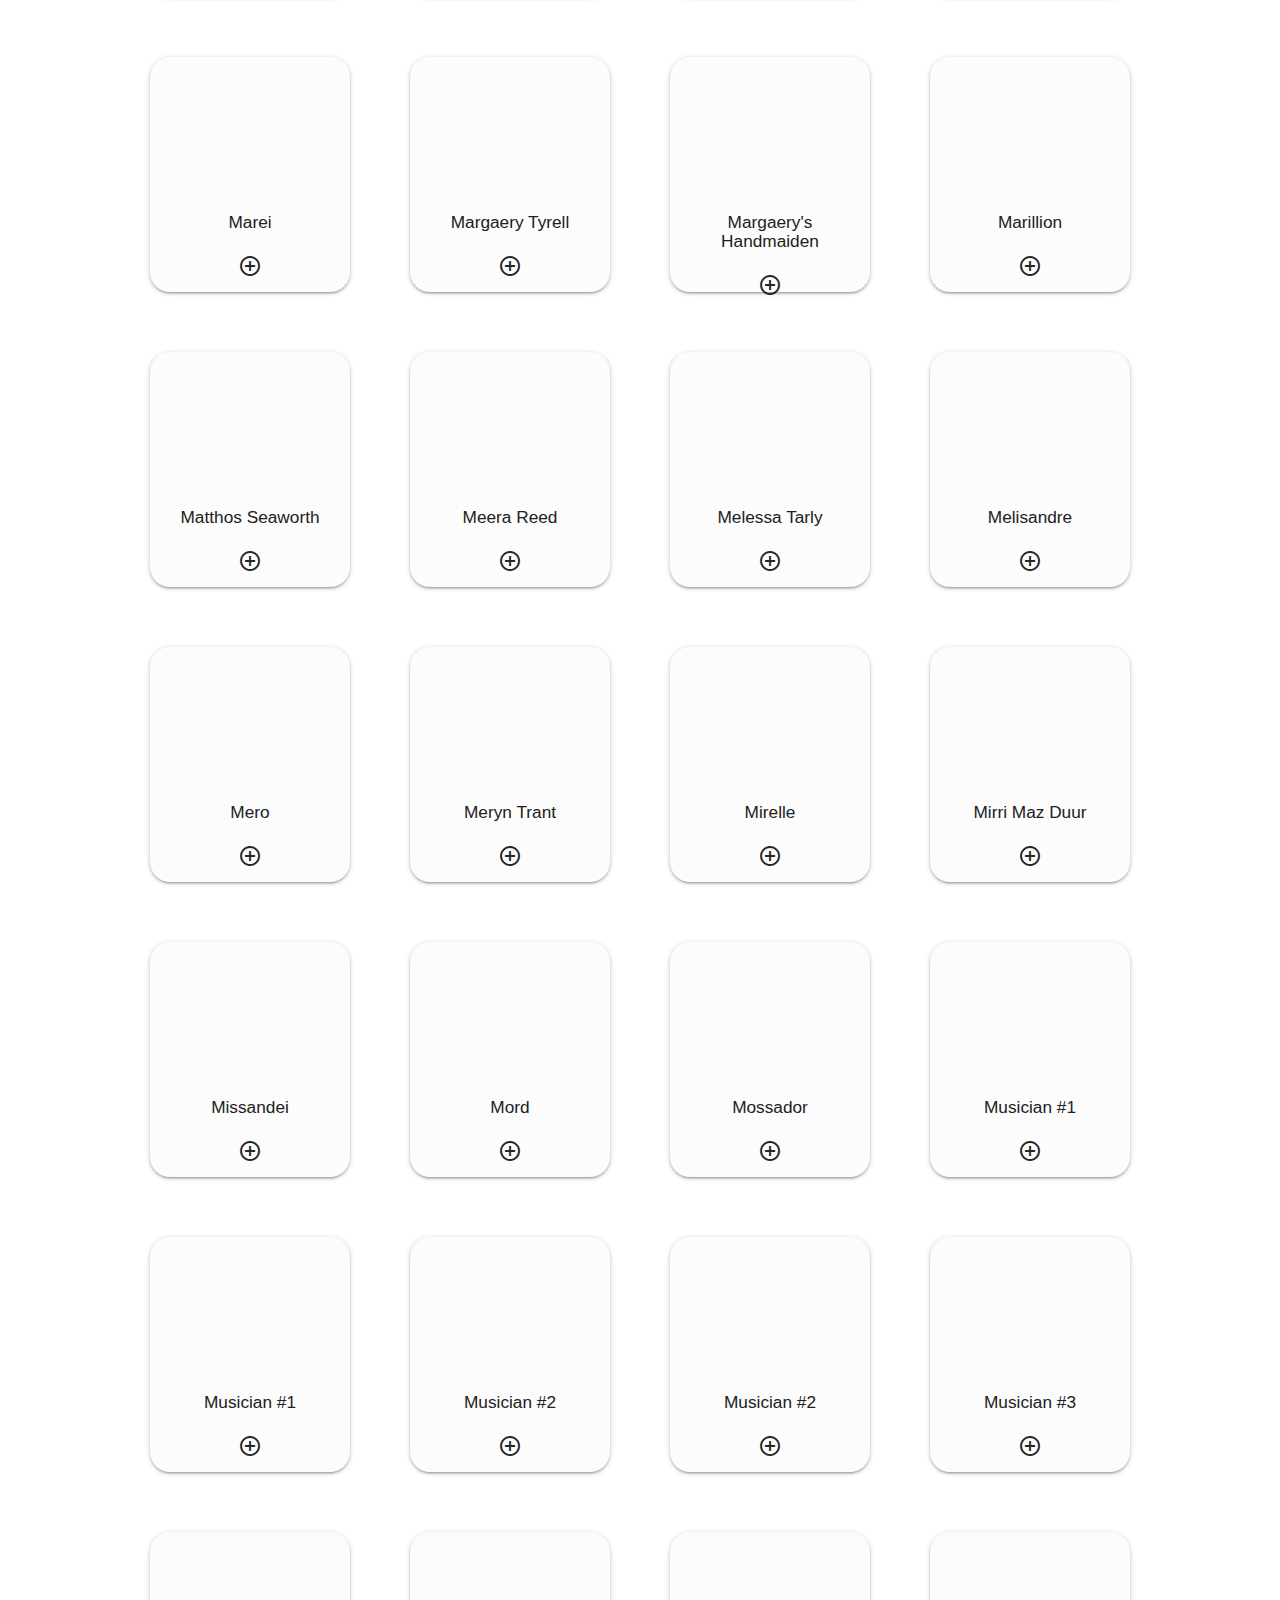
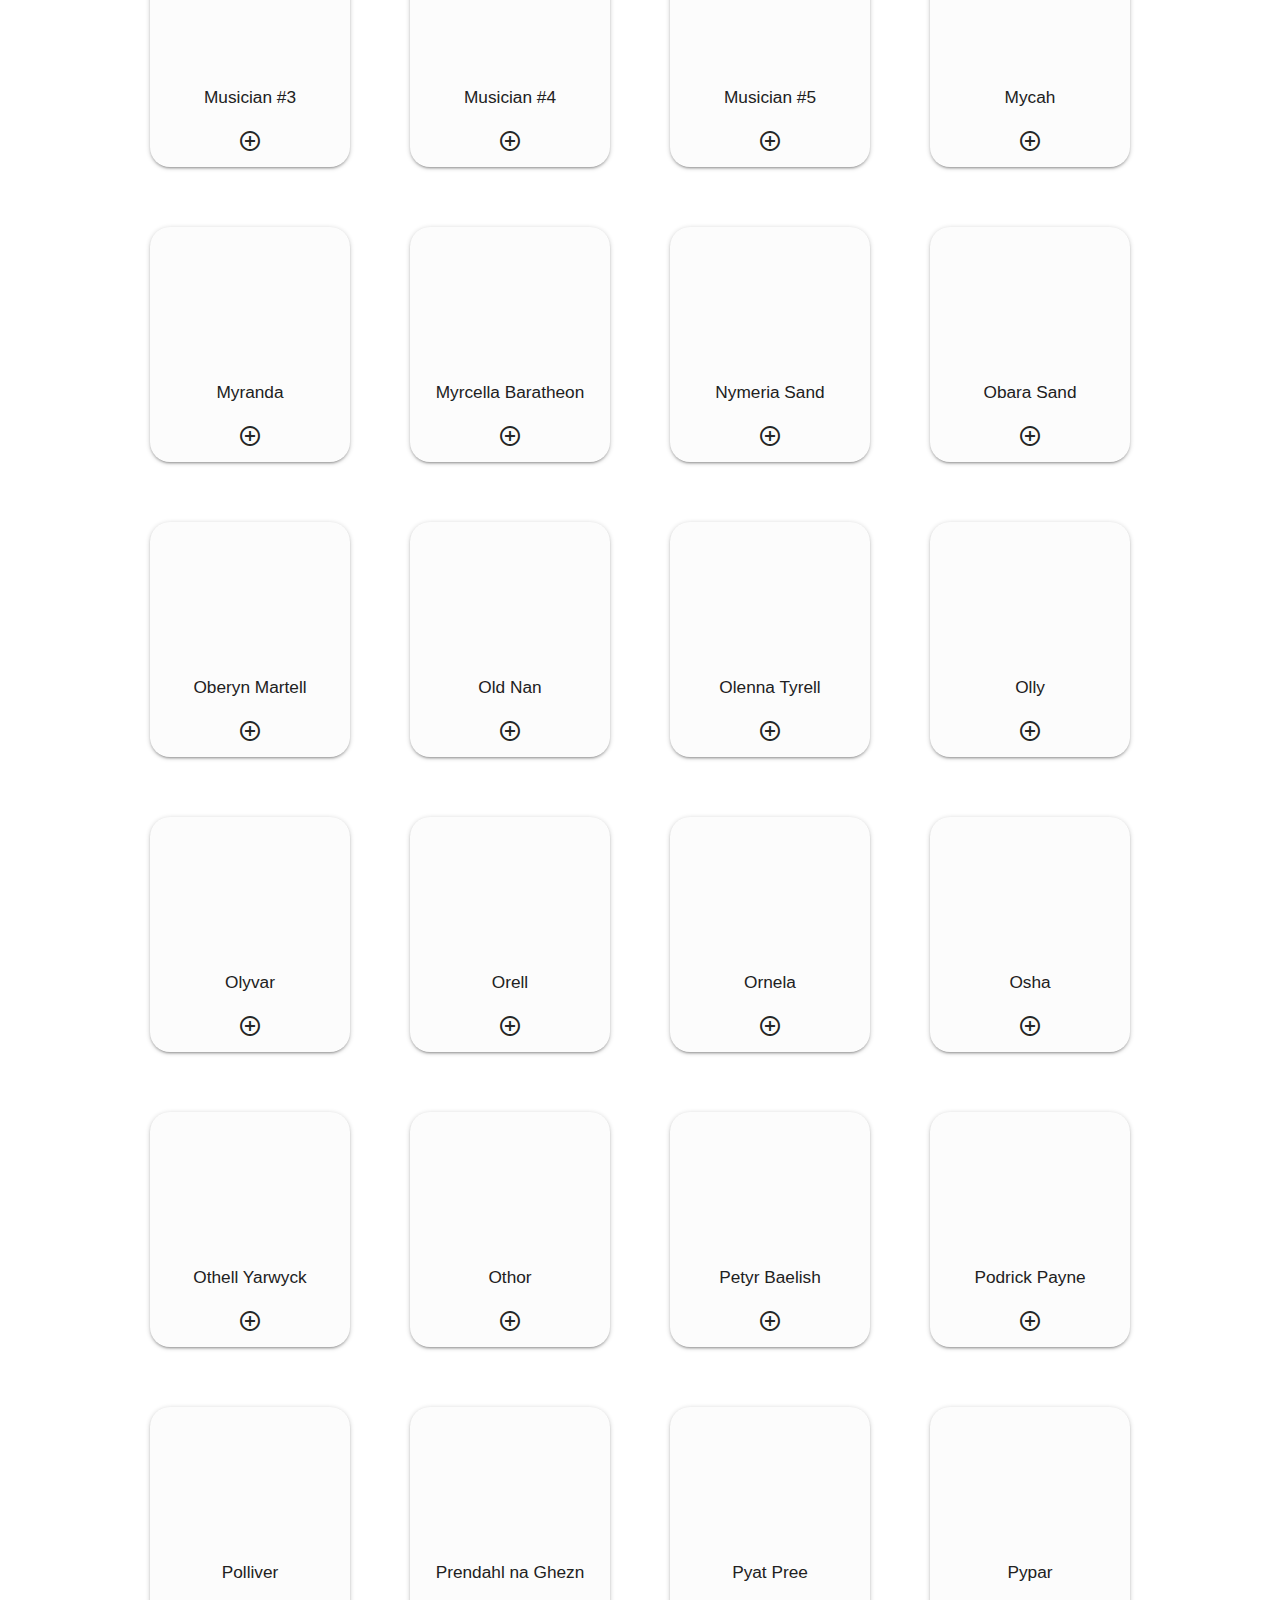
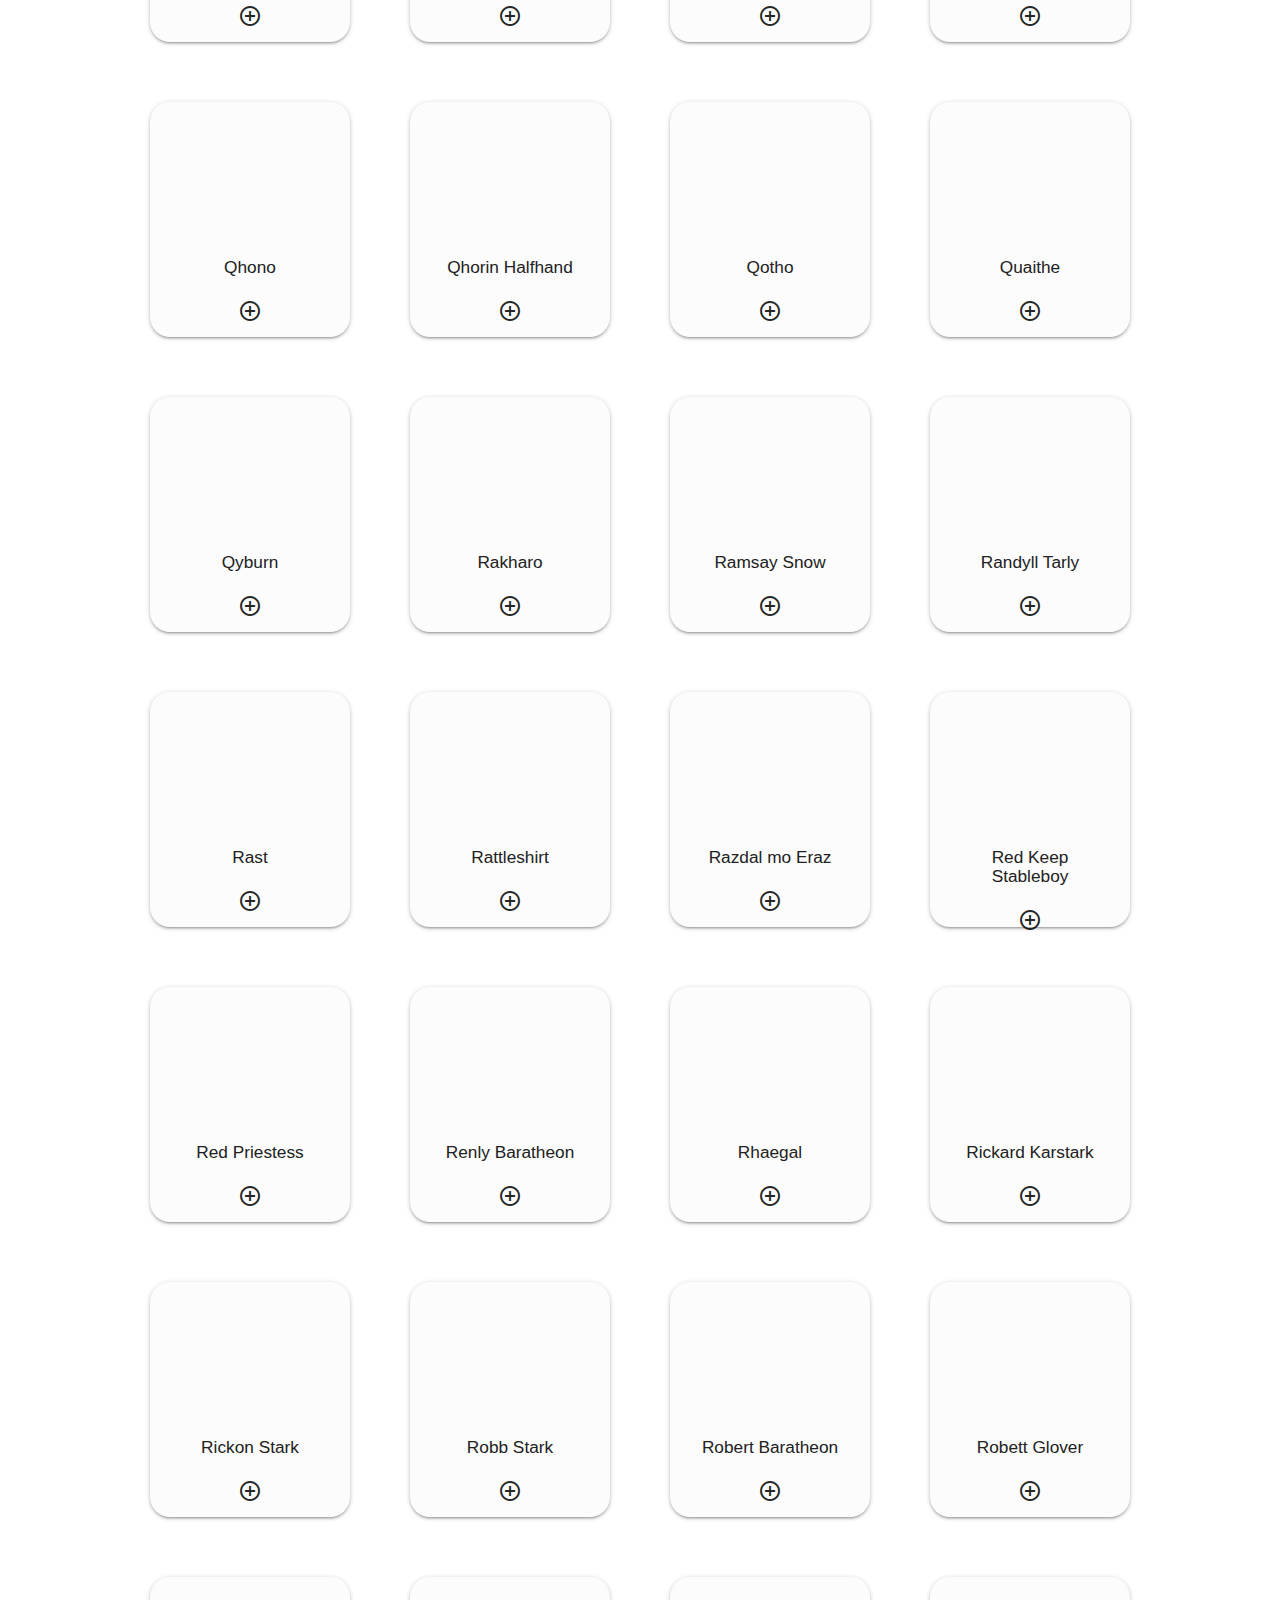
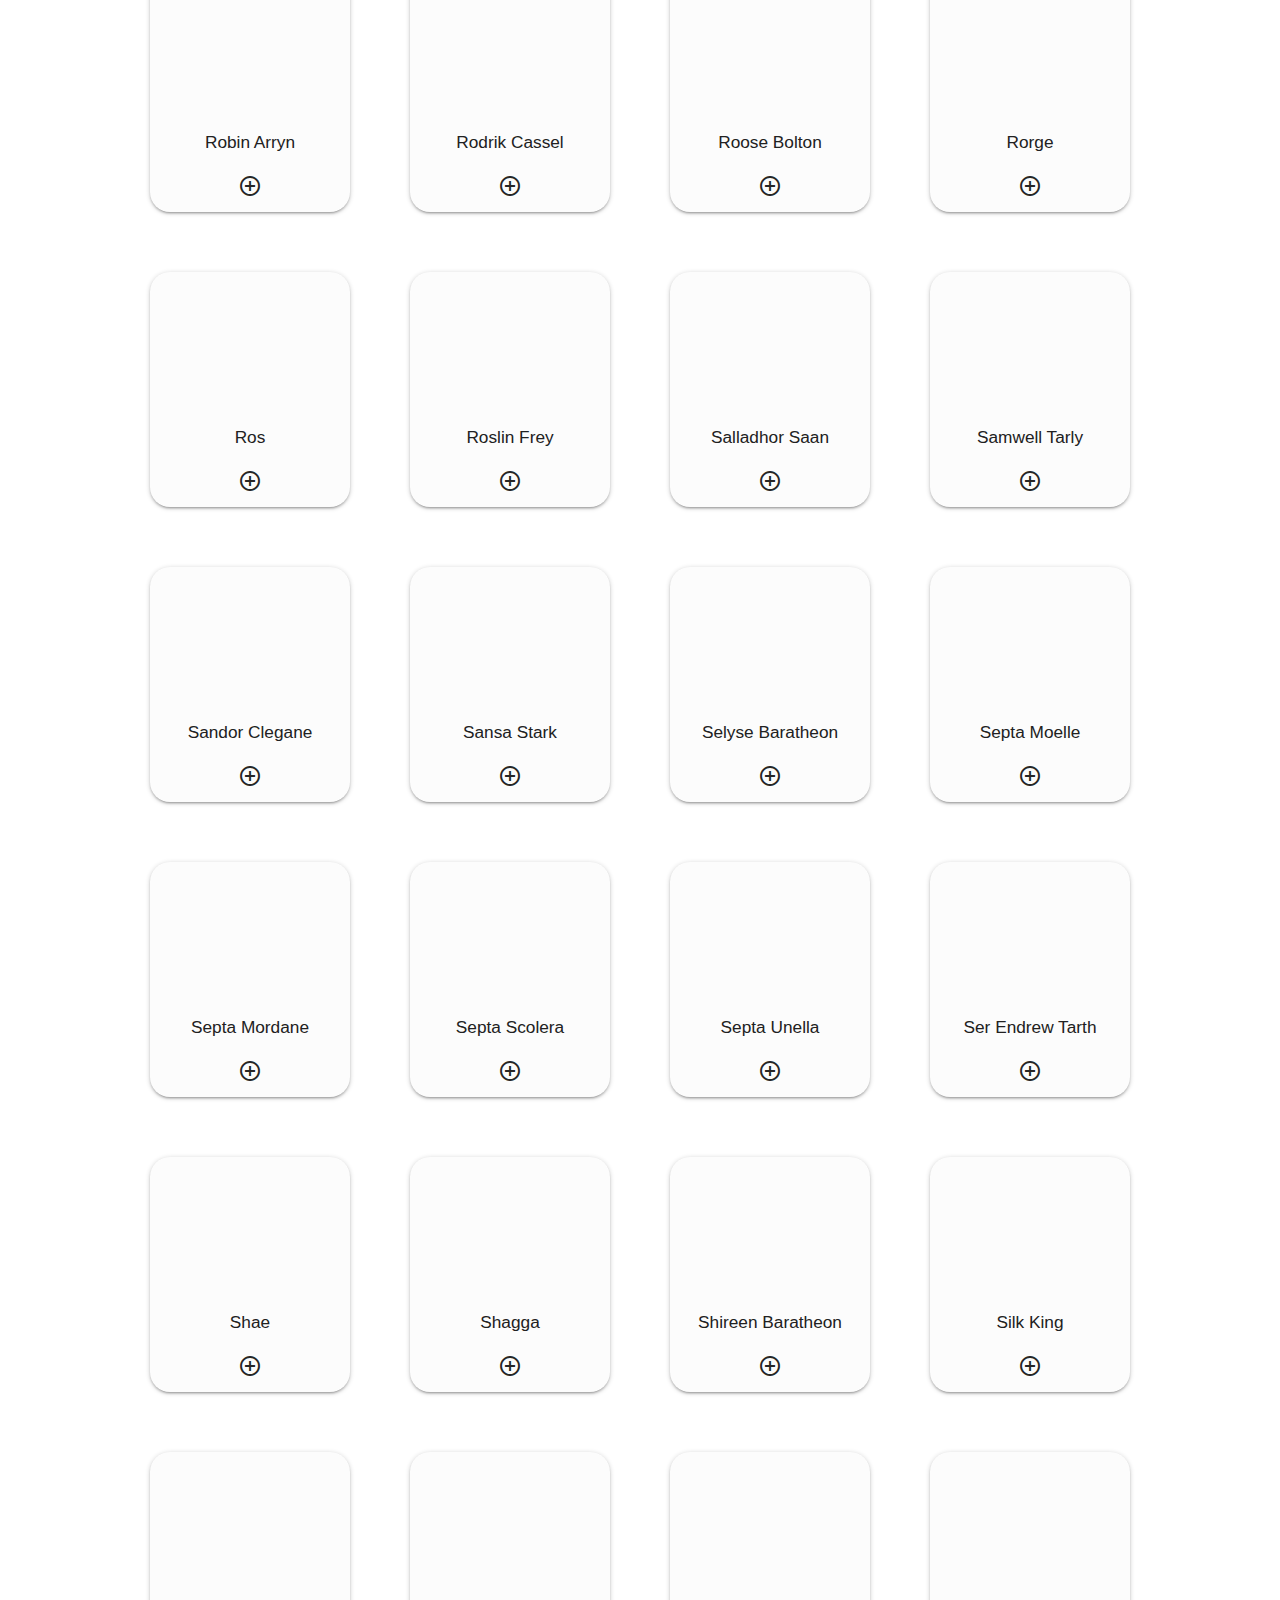
==== commit 7c69c3ae: "Cambiando ubicacion del h4 PERSONAJES en otro div, añadiendo preload de materiaize, y boton ir hacia" ====
--- a/index.html
+++ b/index.html
@@ -6,104 +6,141 @@
   <meta http-equiv="X-UA-Compatible" content="ie=edge">
   <title>GOT</title>
   <link href="https://fonts.googleapis.com/icon?family=Material+Icons" rel="stylesheet">
+  <link rel="stylesheet" href="https://cdnjs.cloudflare.com/ajax/libs/animate.css/3.7.0/animate.min.css">
   <link rel="stylesheet" href="https://cdnjs.cloudflare.com/ajax/libs/materialize/1.0.0/css/materialize.min.css">
   <link rel="stylesheet" href="./assets/css/style.css">
 </head>
+
 <body>
-  
 
-<header>
-  <div class="navbar-fixed">
-    <nav>
-        <div class="nav-wrapper">
-          <a href="#" data-target="mobile-demo" class="sidenav-trigger"></a>
-          <ul class="center-align">
-              <li><a href="/index.html">PERSONAJES</a></li>
-              <li><a href="index2.html">CAPITULOS</a></li>
-          </ul>
+<!--PRELOAD DE MATERIALIZE-->
+  <div class="center section" id="circulo">
+    <div class="preloader-wrapper active">
+      <div class="spinner-layer spinner-red-only">
+        <div class="circle-clipper left">
+          <div class="circle"></div>
+        </div><div class="gap-patch">
+          <div class="circle"></div>
+        </div><div class="circle-clipper right">
+          <div class="circle"></div>
         </div>
-      </nav>
+      </div>
     </div>
-</header>
+  </div>
+
+<!--DIV PARA TODO CONTENIDO PARA PRELOAD-->
+<div class="hide" id="cargaContenido">
+
+    <!--HEADER Y NAV-->
+    <header>
+        <div class="navbar-fixed">
+          <nav>
+              <div class="nav-wrapper">
+                <a href="#" data-target="mobile-demo" class="sidenav-trigger"></a>
+                <ul class="center-align">
+                    <li><a href="/index.html">PERSONAJES</a></li>
+                    <li><a href="index2.html">CAPITULOS</a></li>
+                </ul>
+              </div>
+            </nav>
+          </div>
+      </header>
+      
+   <!--CONTENIDO DE CARGA TARJETAS-->  
+   <article class="col s12 m4 l12">
+        <h4 class="animated bounceInRight">PERSONAJES</h4>
+        <section id="root" class="container-fluid"></section>
+   </article>
+          
+      
+          <!--DISEÑO CARD PERSONAJE 1 VERSION
+          <div class="card">
+              <div class="card-image waves-effect waves-block waves-light">
+                <img class="activator" src="https://images-na.ssl-images-amazon.com/images/M/MV5BNzI5MDg0ZDAtN2Y2ZC00MzU1LTgyYjQtNTBjYjEzODczZDVhXkEyXkFqcGdeQXVyNTg0Nzg4NTE@._V1_.jpg">
+              </div>
+              <div class="card-content">
+                <span class="card-title activator grey-text text-darken-4">Damphair<i class="material-icons right">more_vert</i></span>
+                <p>Aeron Greyjoy</p>
+              </div>
+              <div class="card-reveal">
+                <span class="card-title grey-text text-darken-4">Card Title<i class="material-icons right">close</i></span>
+                <p>Here is some more information about this product that is only revealed once clicked on.</p>
+              </div>
+            </div>
+          -->
+        
+          <!--DISEÑO CARD PERSONAJE 2 VERSION
+          <div class="card">
+            <div class="card-image waves-effect waves-block waves-light">
+              <div class="img1"><img class="activator" src="${element.characterImageFull}" alt=""></div>
+            </div>
+            <div class="card-content">
+              <span class="card-title activator grey-text text-darken-4"><h6>${element.characterName}</h6></span>
+            </div>
+            <div class="card-contentIcon">
+            <i class="material-icons activator">add_circle_outline</i>
+            </div>
+            <div class="card-reveal">
+              <span class="card-title grey-text text-darken-4">Card Title<i class="material-icons right">close</i></span>
+              <p>Here is some more information about this product that is only revealed once clicked on.</p>
+            </div>
+          </div>
+            -->
+
+<!--FOOTER-->
+   
+    <footer class="page-footer">
+                <div class="container">
+                  <div class="row">
+                    <div class="col l6 s12">
+                      <h5 class="white-text">FanatiGOT</h5>
+                      <p class="grey-text text-lighten-4">Información de personajes y temporadas completas de Game of Thrones.</p>
+                    </div>
+                    <div class="col l4 offset-l2 s12">
+                      <h5 class="white-text">Links</h5>
+                      <ul>
+                        <li><a class="grey-text text-lighten-3" href="#!">Link 1</a></li>
+                        <li><a class="grey-text text-lighten-3" href="#!">Link 2</a></li>
+                        <li><a class="grey-text text-lighten-3" href="#!">Link 3</a></li>
+                        <li><a class="grey-text text-lighten-3" href="#!">Link 4</a></li>
+                      </ul>
+                    </div>
+                  </div>
+                </div>
+                <div class="footer-copyright">
+                  <div class="container">
+                  © 2019 Copyright Text
+                  
+                  </div>
+                </div>
+    </footer>
+
+</div>
 
 
-<article class="row">
-    <div class="col s2 m1 l1"></div>
-    <div class="col s10 m11 l11 capitulos"><h4>Personajes</h4></div>
-</article>
+<!--SCRIPT PARA ENVIAR A APP.JS-->
 
-<div class="col s12 m4 l12"><section id="root" class="container-fluid"></section></div>
-    
-
-    <!--DISEÑO CARD PERSONAJE 1 VERSION
-    <div class="card">
-        <div class="card-image waves-effect waves-block waves-light">
-          <img class="activator" src="https://images-na.ssl-images-amazon.com/images/M/MV5BNzI5MDg0ZDAtN2Y2ZC00MzU1LTgyYjQtNTBjYjEzODczZDVhXkEyXkFqcGdeQXVyNTg0Nzg4NTE@._V1_.jpg">
-        </div>
-        <div class="card-content">
-          <span class="card-title activator grey-text text-darken-4">Damphair<i class="material-icons right">more_vert</i></span>
-          <p>Aeron Greyjoy</p>
-        </div>
-        <div class="card-reveal">
-          <span class="card-title grey-text text-darken-4">Card Title<i class="material-icons right">close</i></span>
-          <p>Here is some more information about this product that is only revealed once clicked on.</p>
-        </div>
-      </div>
-    -->
-  
-    <!--DISEÑO CARD PERSONAJE 2 VERSION
-    <div class="card">
-      <div class="card-image waves-effect waves-block waves-light">
-        <div class="img1"><img class="activator" src="${element.characterImageFull}" alt=""></div>
-      </div>
-      <div class="card-content">
-        <span class="card-title activator grey-text text-darken-4"><h6>${element.characterName}</h6></span>
-      </div>
-      <div class="card-contentIcon">
-      <i class="material-icons activator">add_circle_outline</i>
-      </div>
-      <div class="card-reveal">
-        <span class="card-title grey-text text-darken-4">Card Title<i class="material-icons right">close</i></span>
-        <p>Here is some more information about this product that is only revealed once clicked on.</p>
-      </div>
-    </div>
-      -->
-
-
-      <footer class="page-footer">
-          <div class="container">
-            <div class="row">
-              <div class="col l6 s12">
-                <h5 class="white-text">FanatiGOT</h5>
-                <p class="grey-text text-lighten-4">Información de personajes y temporadas completas de Game of Thrones.</p>
-              </div>
-              <div class="col l4 offset-l2 s12">
-                <h5 class="white-text">Links</h5>
-                <ul>
-                  <li><a class="grey-text text-lighten-3" href="#!">Link 1</a></li>
-                  <li><a class="grey-text text-lighten-3" href="#!">Link 2</a></li>
-                  <li><a class="grey-text text-lighten-3" href="#!">Link 3</a></li>
-                  <li><a class="grey-text text-lighten-3" href="#!">Link 4</a></li>
-                </ul>
-              </div>
-            </div>
-          </div>
-          <div class="footer-copyright">
-            <div class="container">
-            © 2019 Copyright Text
-            
-            </div>
-          </div>
-        </footer>
-
-
+<script>
+window.addEventListener('load', () => {
+  //setTimeout(carga, 2000);
+  carga();
+  function carga(){
+    document.getElementById('circulo').className = 'hide';
+    document.getElementById('cargaContenido').className = 'animated	fadeIn';
+  }
+ })
+</script>
     
 
 
   <script src="./assets/data/data.js"></script>
   <script src="./assets/js/main.js"></script>
   <script src="https://cdnjs.cloudflare.com/ajax/libs/materialize/1.0.0/js/materialize.min.js"></script>
+  <script src="https://ajax.googleapis.com/ajax/libs/jquery/3.3.1/jquery.min.js"></script>
 
-
+<!--IR ARRIBA, ordenar elementos de js luego-->
+  <script type="text/javascript">var scrolltotop={setting:{startline:100,scrollto:0,scrollduration:1e3,fadeduration:[500,100]},controlHTML:'<img src="https://i1155.photobucket.com/albums/p559/scrolltotop/arrow60.png" />',controlattrs:{offsetx:5,offsety:5},anchorkeyword:"#top",state:{isvisible:!1,shouldvisible:!1},scrollup:function(){this.cssfixedsupport||this.$control.css({opacity:0});var t=isNaN(this.setting.scrollto)?this.setting.scrollto:parseInt(this.setting.scrollto);t="string"==typeof t&&1==jQuery("#"+t).length?jQuery("#"+t).offset().top:0,this.$body.animate({scrollTop:t},this.setting.scrollduration)},keepfixed:function(){var t=jQuery(window),o=t.scrollLeft()+t.width()-this.$control.width()-this.controlattrs.offsetx,s=t.scrollTop()+t.height()-this.$control.height()-this.controlattrs.offsety;this.$control.css({left:o+"px",top:s+"px"})},togglecontrol:function(){var t=jQuery(window).scrollTop();this.cssfixedsupport||this.keepfixed(),this.state.shouldvisible=t>=this.setting.startline?!0:!1,this.state.shouldvisible&&!this.state.isvisible?(this.$control.stop().animate({opacity:1},this.setting.fadeduration[0]),this.state.isvisible=!0):0==this.state.shouldvisible&&this.state.isvisible&&(this.$control.stop().animate({opacity:0},this.setting.fadeduration[1]),this.state.isvisible=!1)},init:function(){jQuery(document).ready(function(t){var o=scrolltotop,s=document.all;o.cssfixedsupport=!s||s&&"CSS1Compat"==document.compatMode&&window.XMLHttpRequest,o.$body=t(window.opera?"CSS1Compat"==document.compatMode?"html":"body":"html,body"),o.$control=t('<div id="topcontrol">'+o.controlHTML+"</div>").css({position:o.cssfixedsupport?"fixed":"absolute",bottom:o.controlattrs.offsety,right:o.controlattrs.offsetx,opacity:0,cursor:"pointer"}).attr({title:"Scroll to Top"}).click(function(){return o.scrollup(),!1}).appendTo("body"),document.all&&!window.XMLHttpRequest&&""!=o.$control.text()&&o.$control.css({width:o.$control.width()}),o.togglecontrol(),t('a[href="'+o.anchorkeyword+'"]').click(function(){return o.scrollup(),!1}),t(window).bind("scroll resize",function(t){o.togglecontrol()})})}};scrolltotop.init();</script>
+  <noscript>Not seeing a <a href="https://www.scrolltotop.com/">Scroll to Top Button</a>? Go to our FAQ page for more info.</noscript>
+  
 </body>
 </html>--- a/assets/css/style.css
+++ b/assets/css/style.css
@@ -12,16 +12,33 @@
         background-attachment: fixed;
 }
 
-.personajes{
-    justify-content: left;
-    display: flex;
-}
+
 
 /*MENU*/
 nav .nav-wrapper {
     background: rgb(41, 40, 40);
     justify-content: center;
     display: flex;
+}
+
+nav .sidenav-trigger {
+    float: left;
+    position: relative;
+    z-index: 1;
+    height: 56px;
+    margin: 0px;
+}
+
+.center, .center-align {
+    text-align: center;
+    
+}
+
+h4 {
+    font-size: 2.28rem;
+    line-height: 110%;
+    margin: 2rem;
+    color: rgb(77, 77, 77);
 }
 
 .card {
@@ -95,4 +112,5 @@
 
 .page-footer{
     background: rgb(59, 59, 59);
-}+}
+
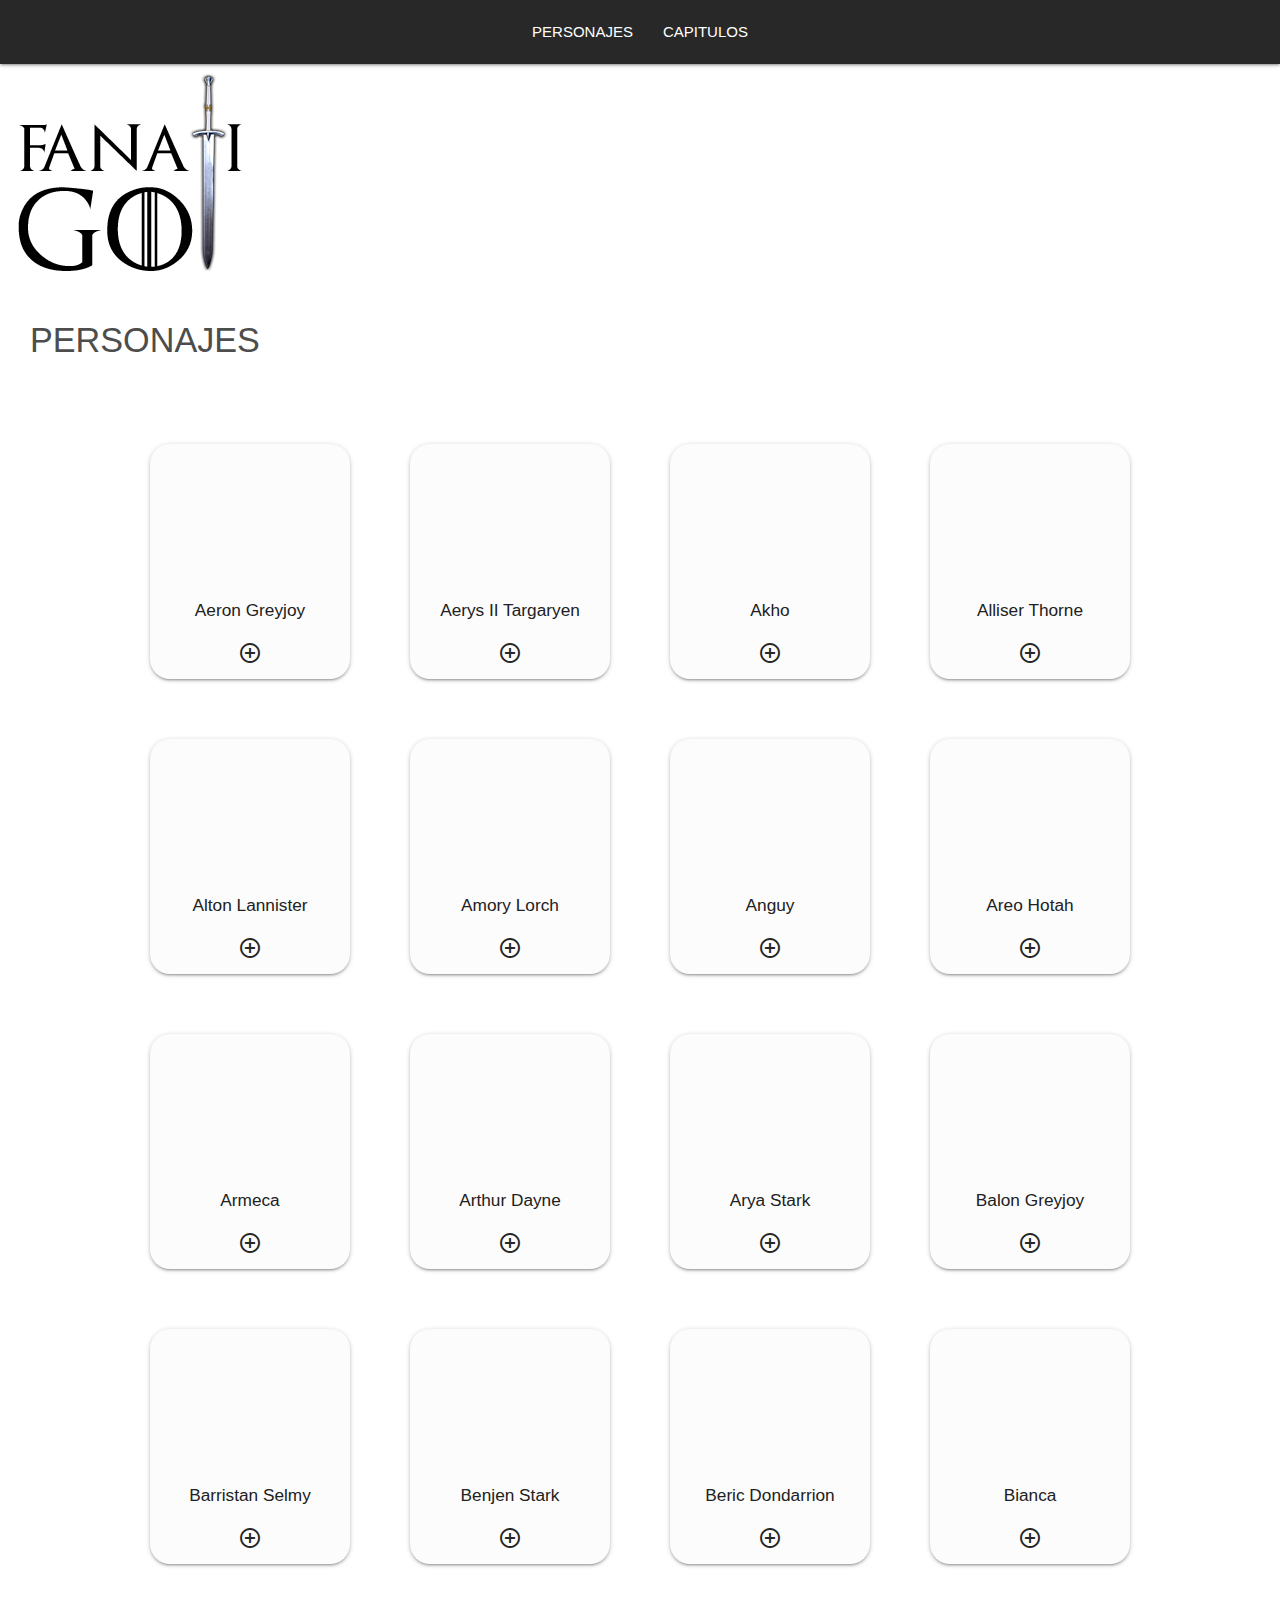
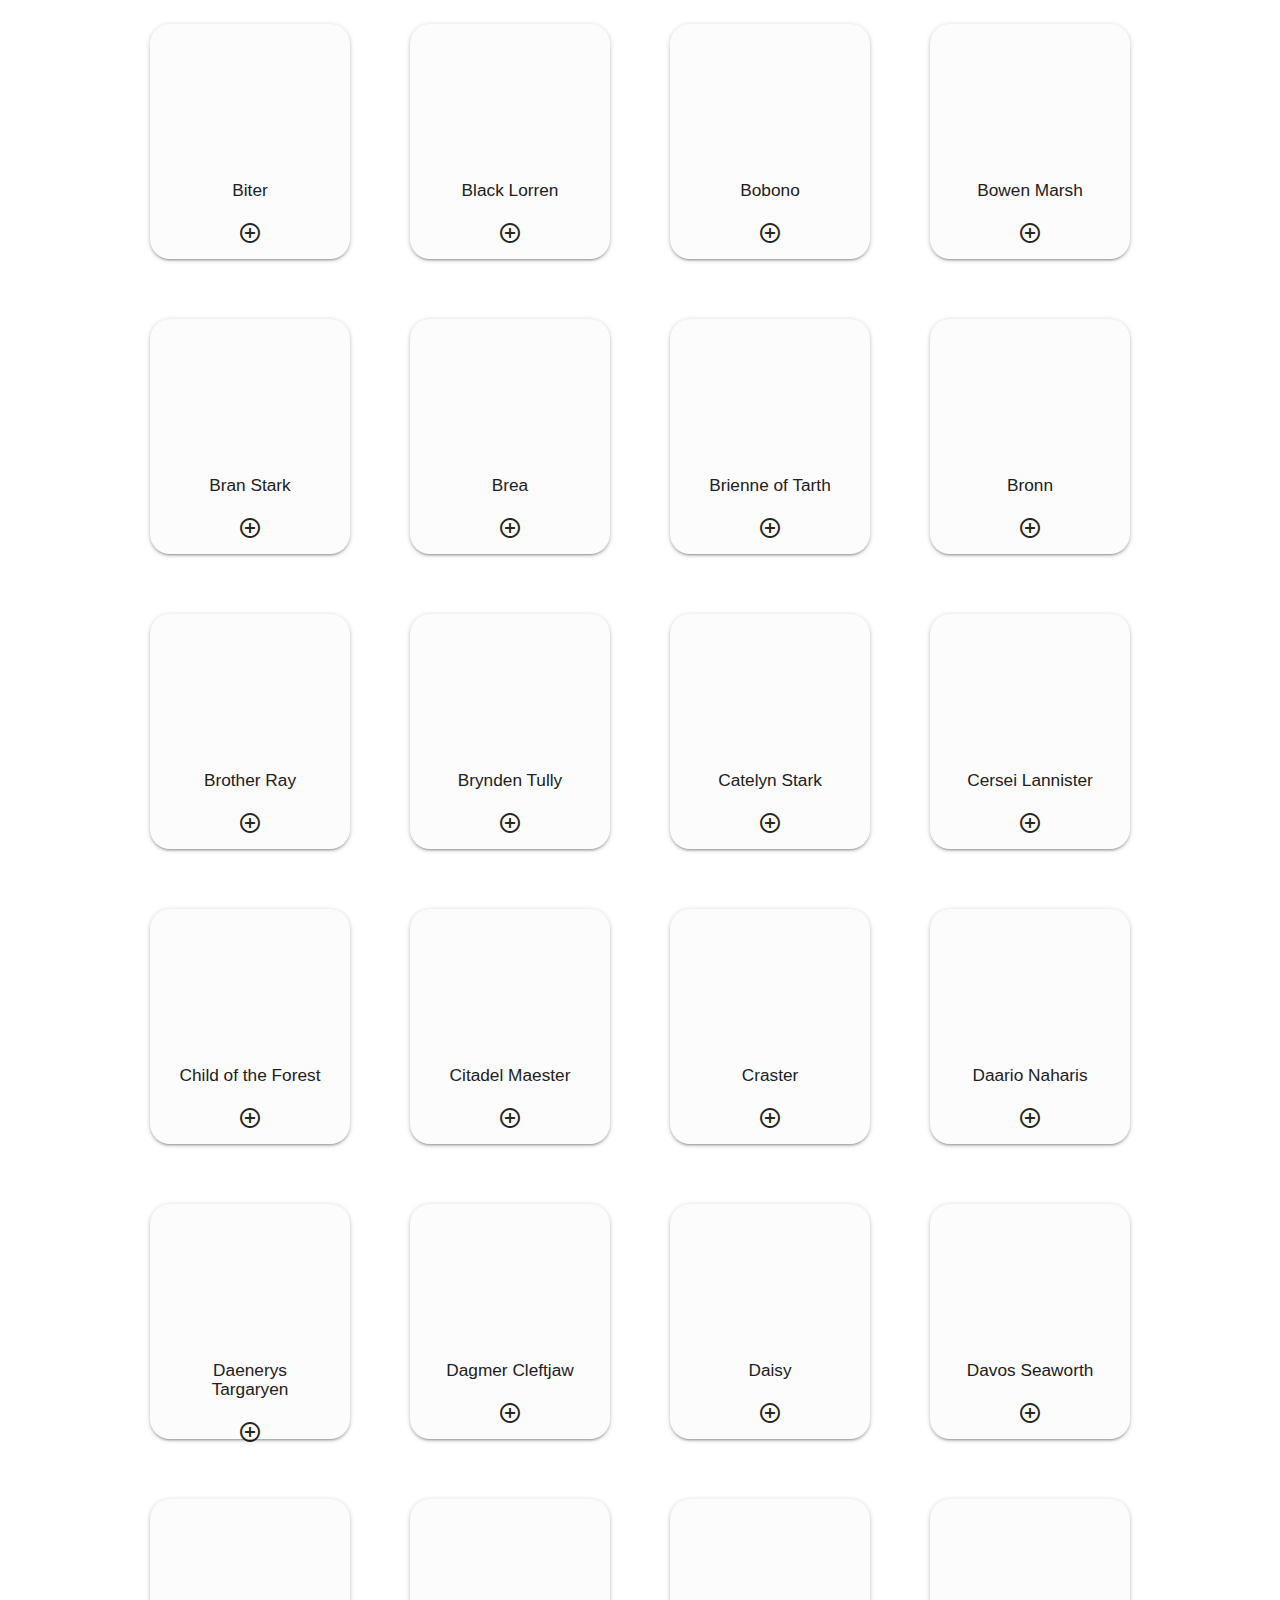
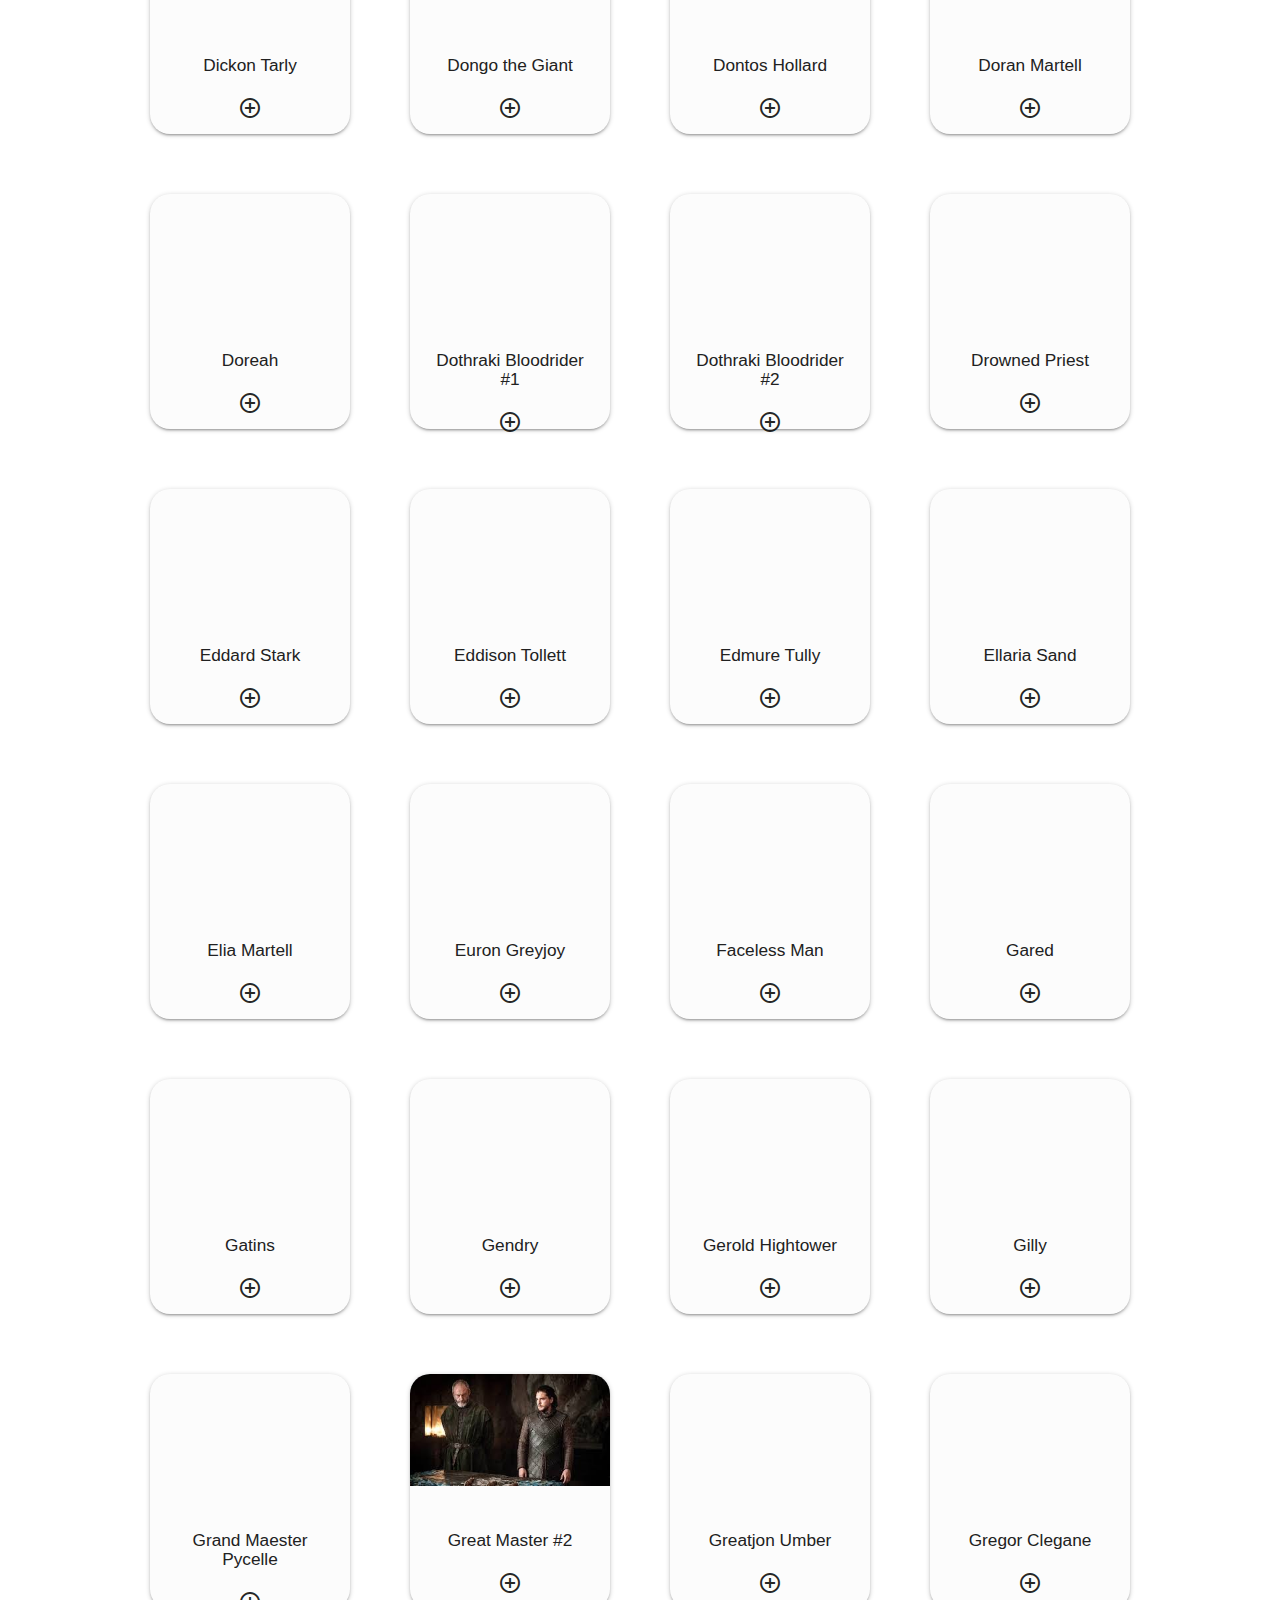
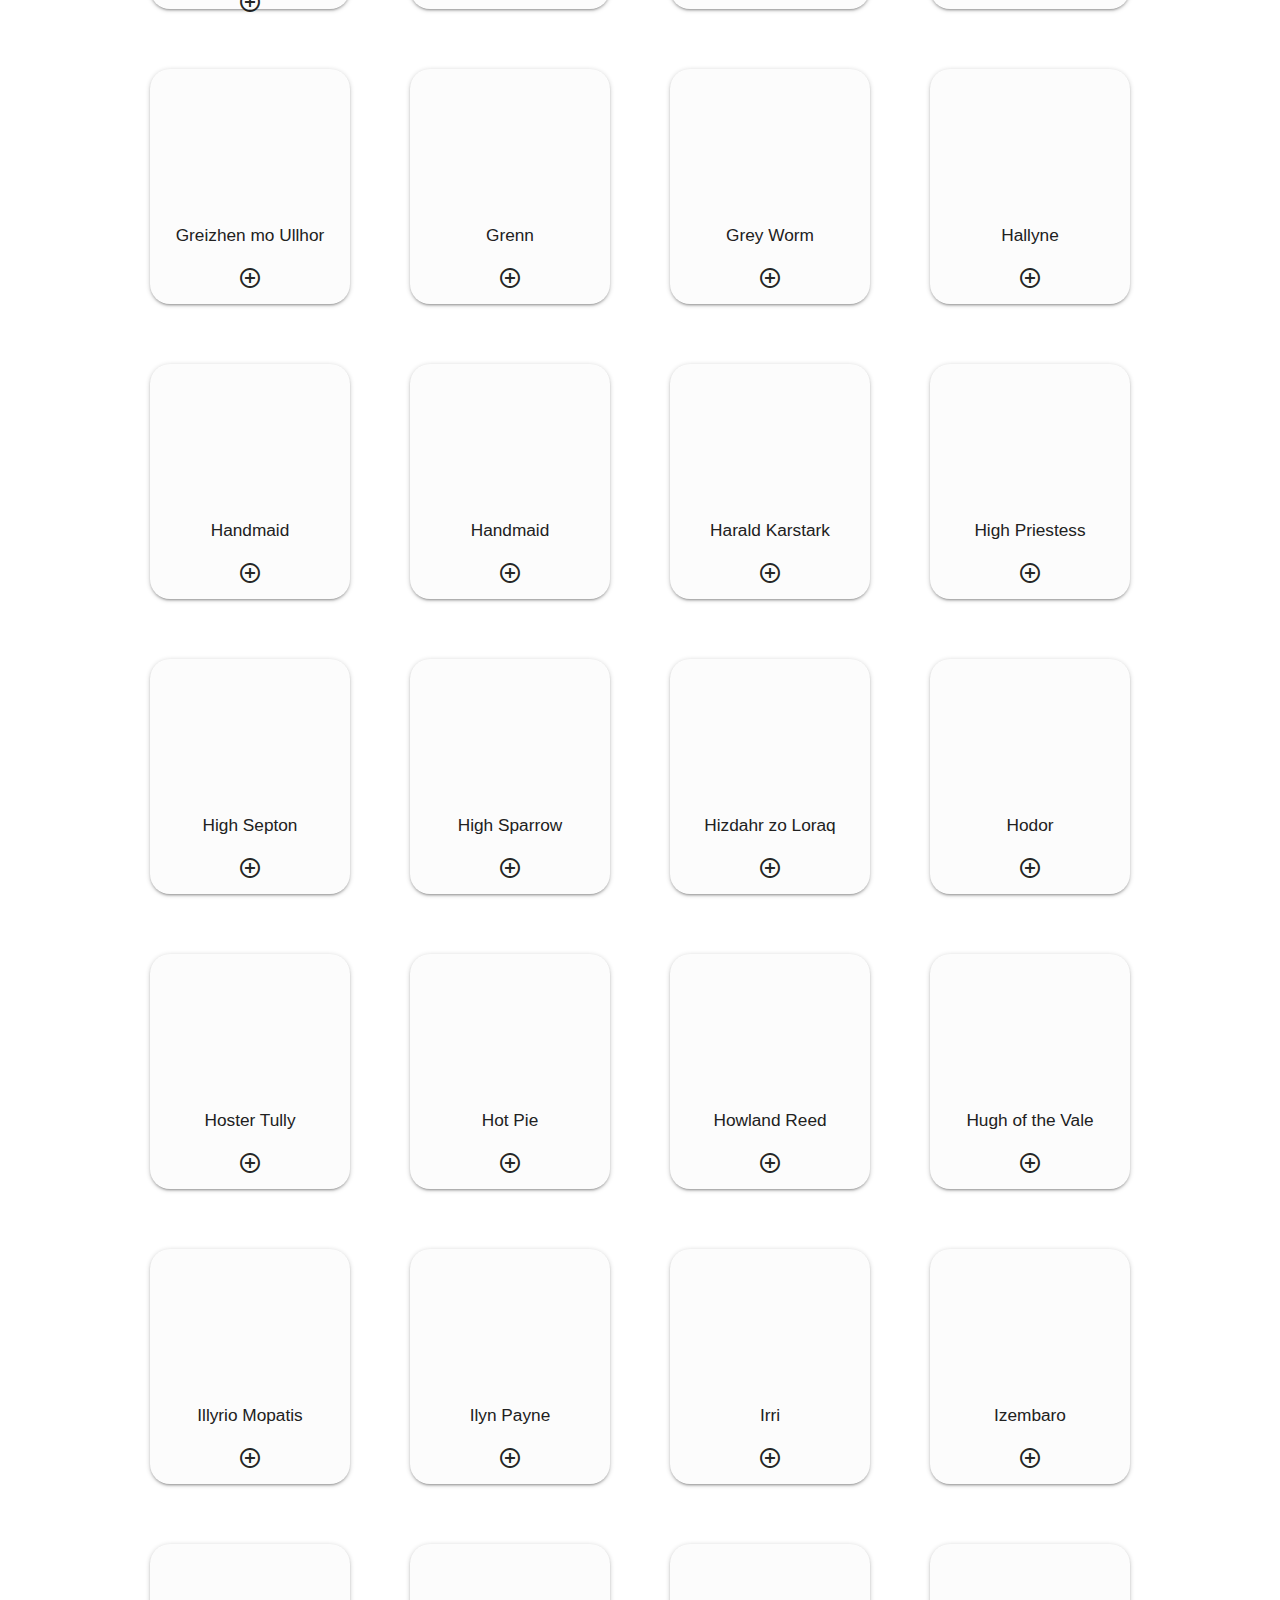
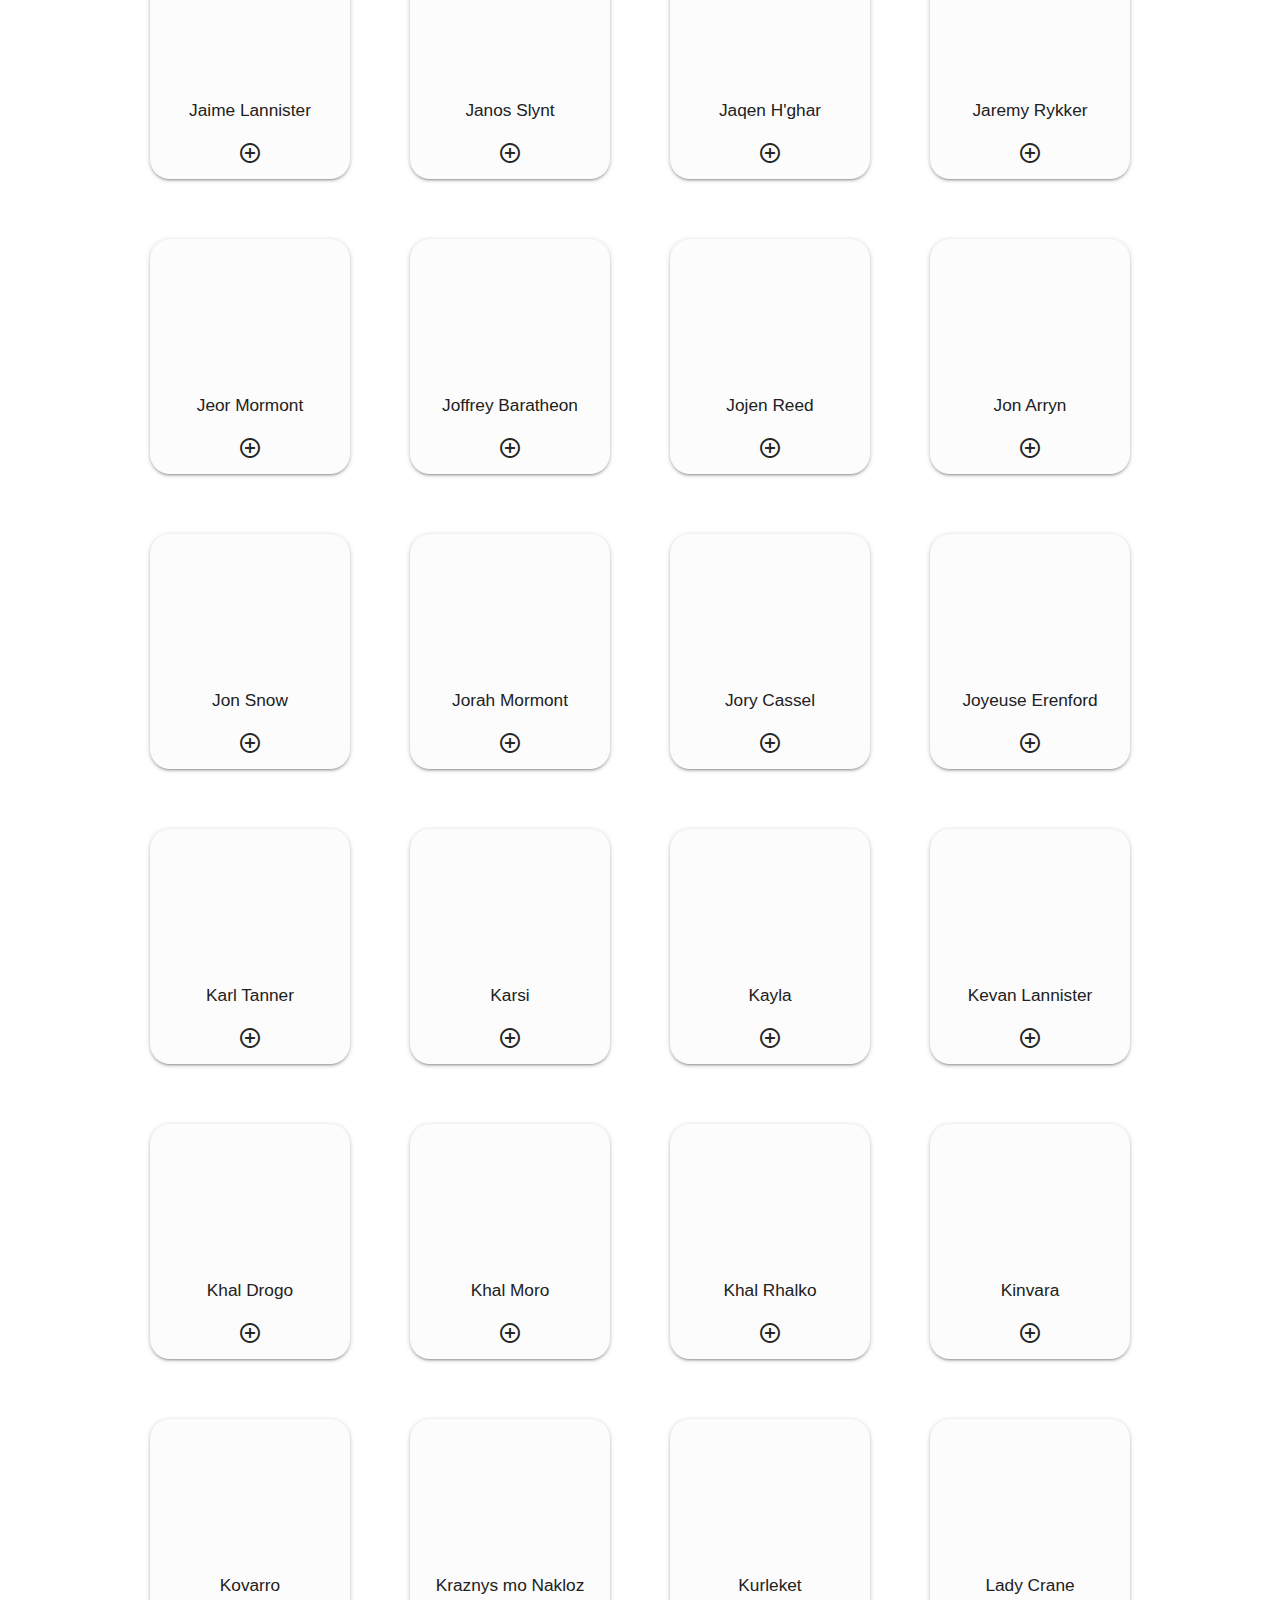
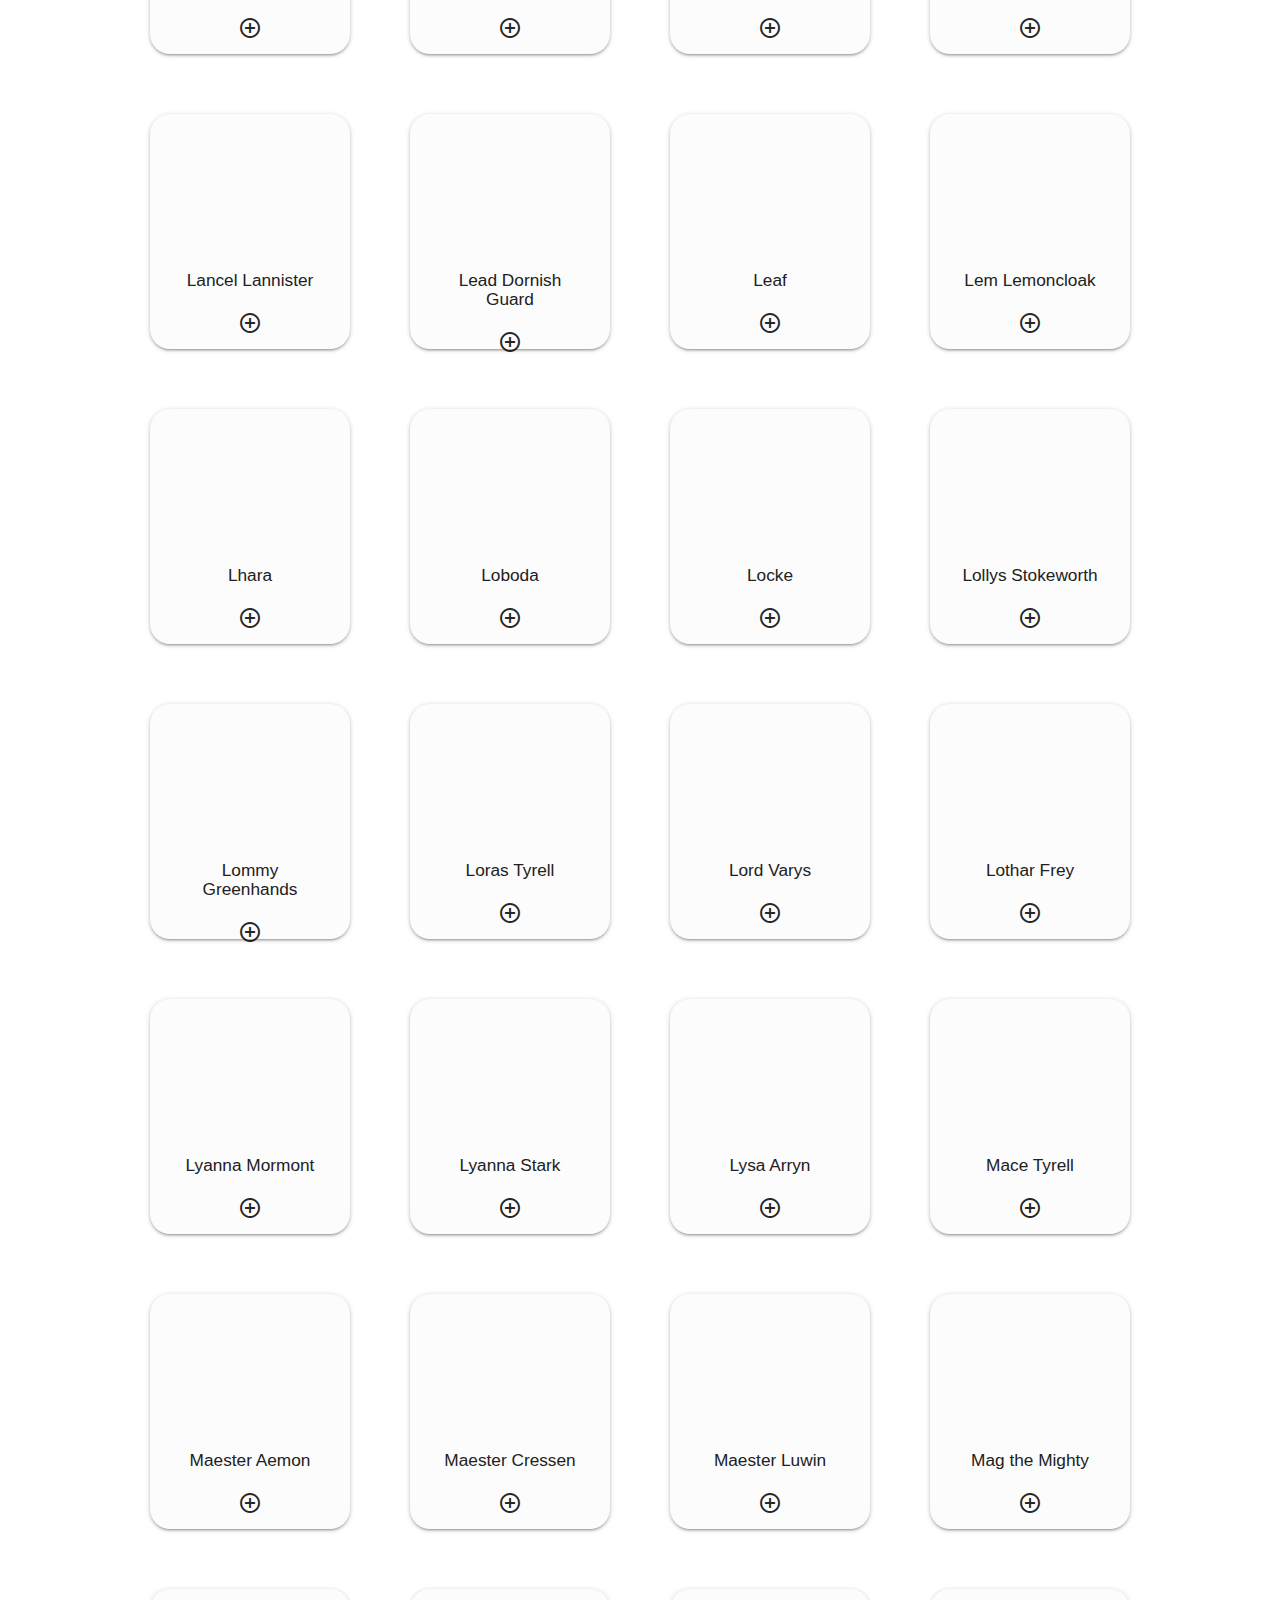
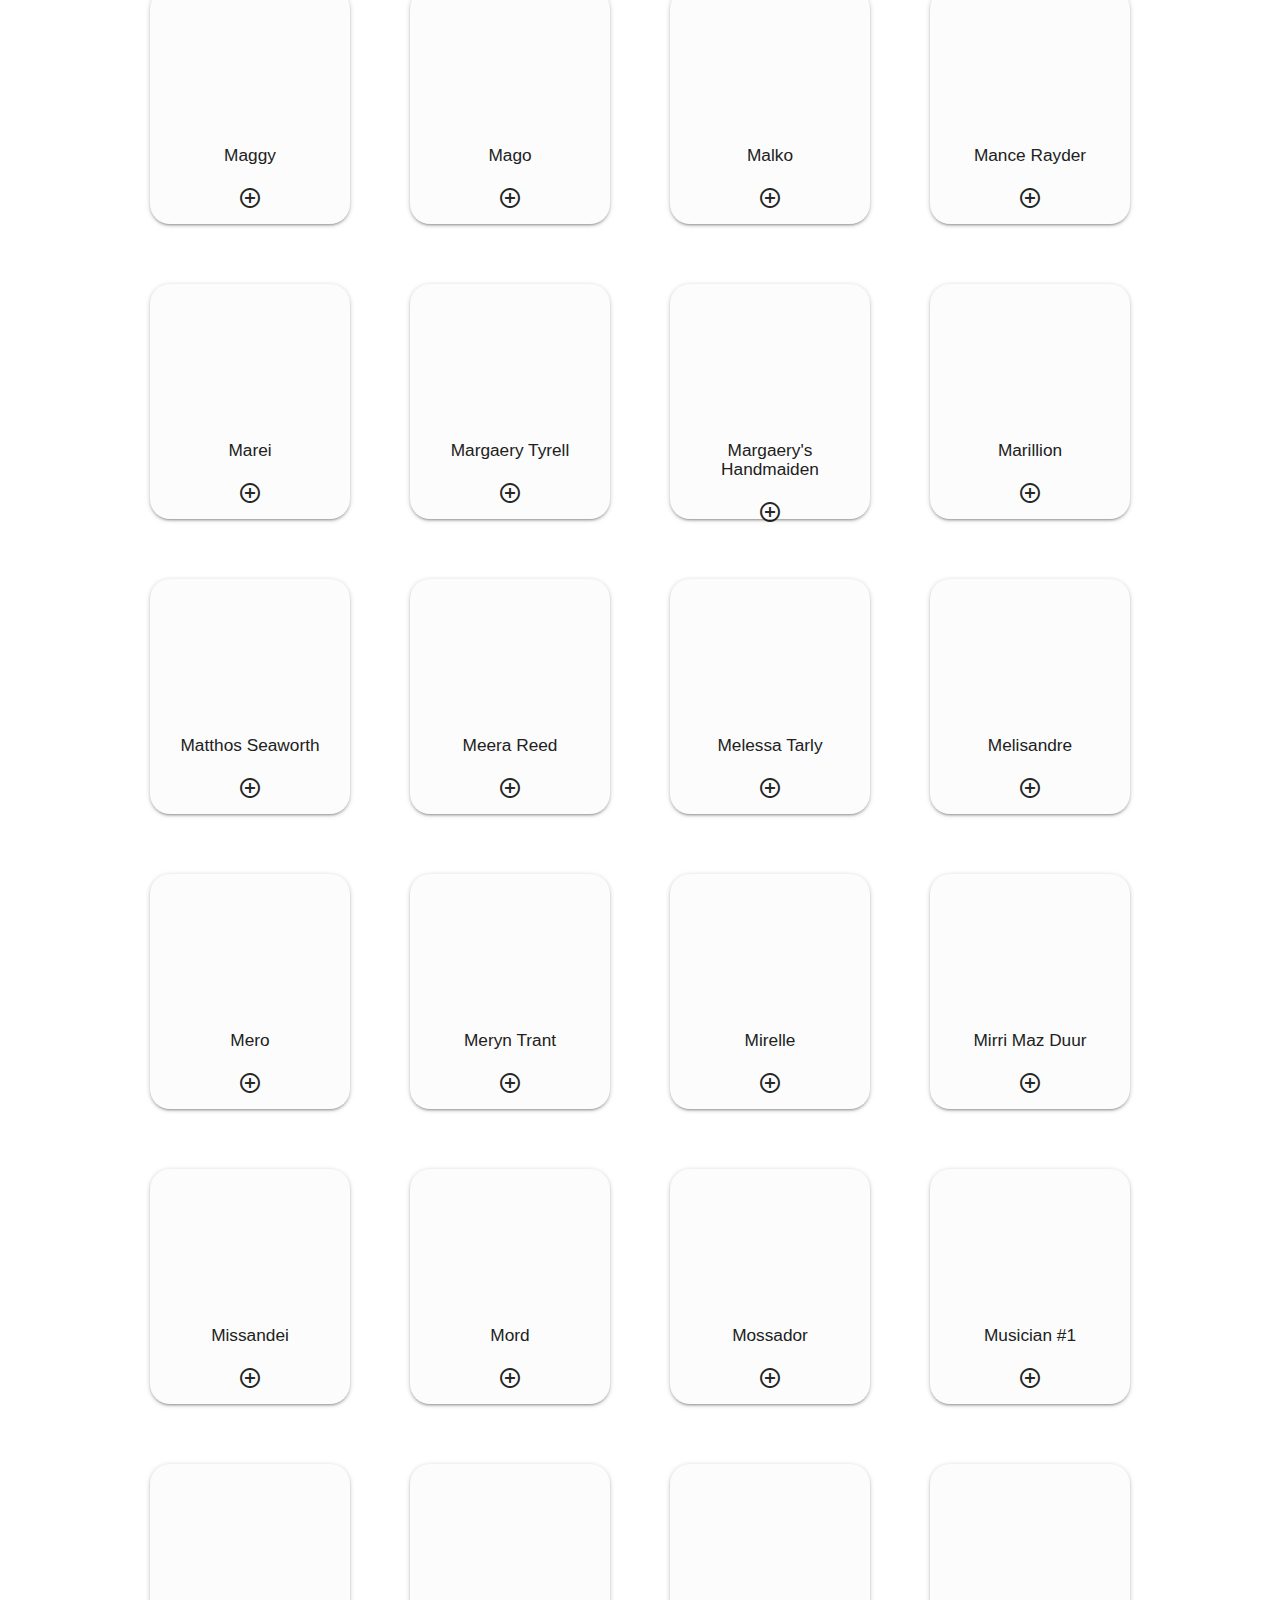
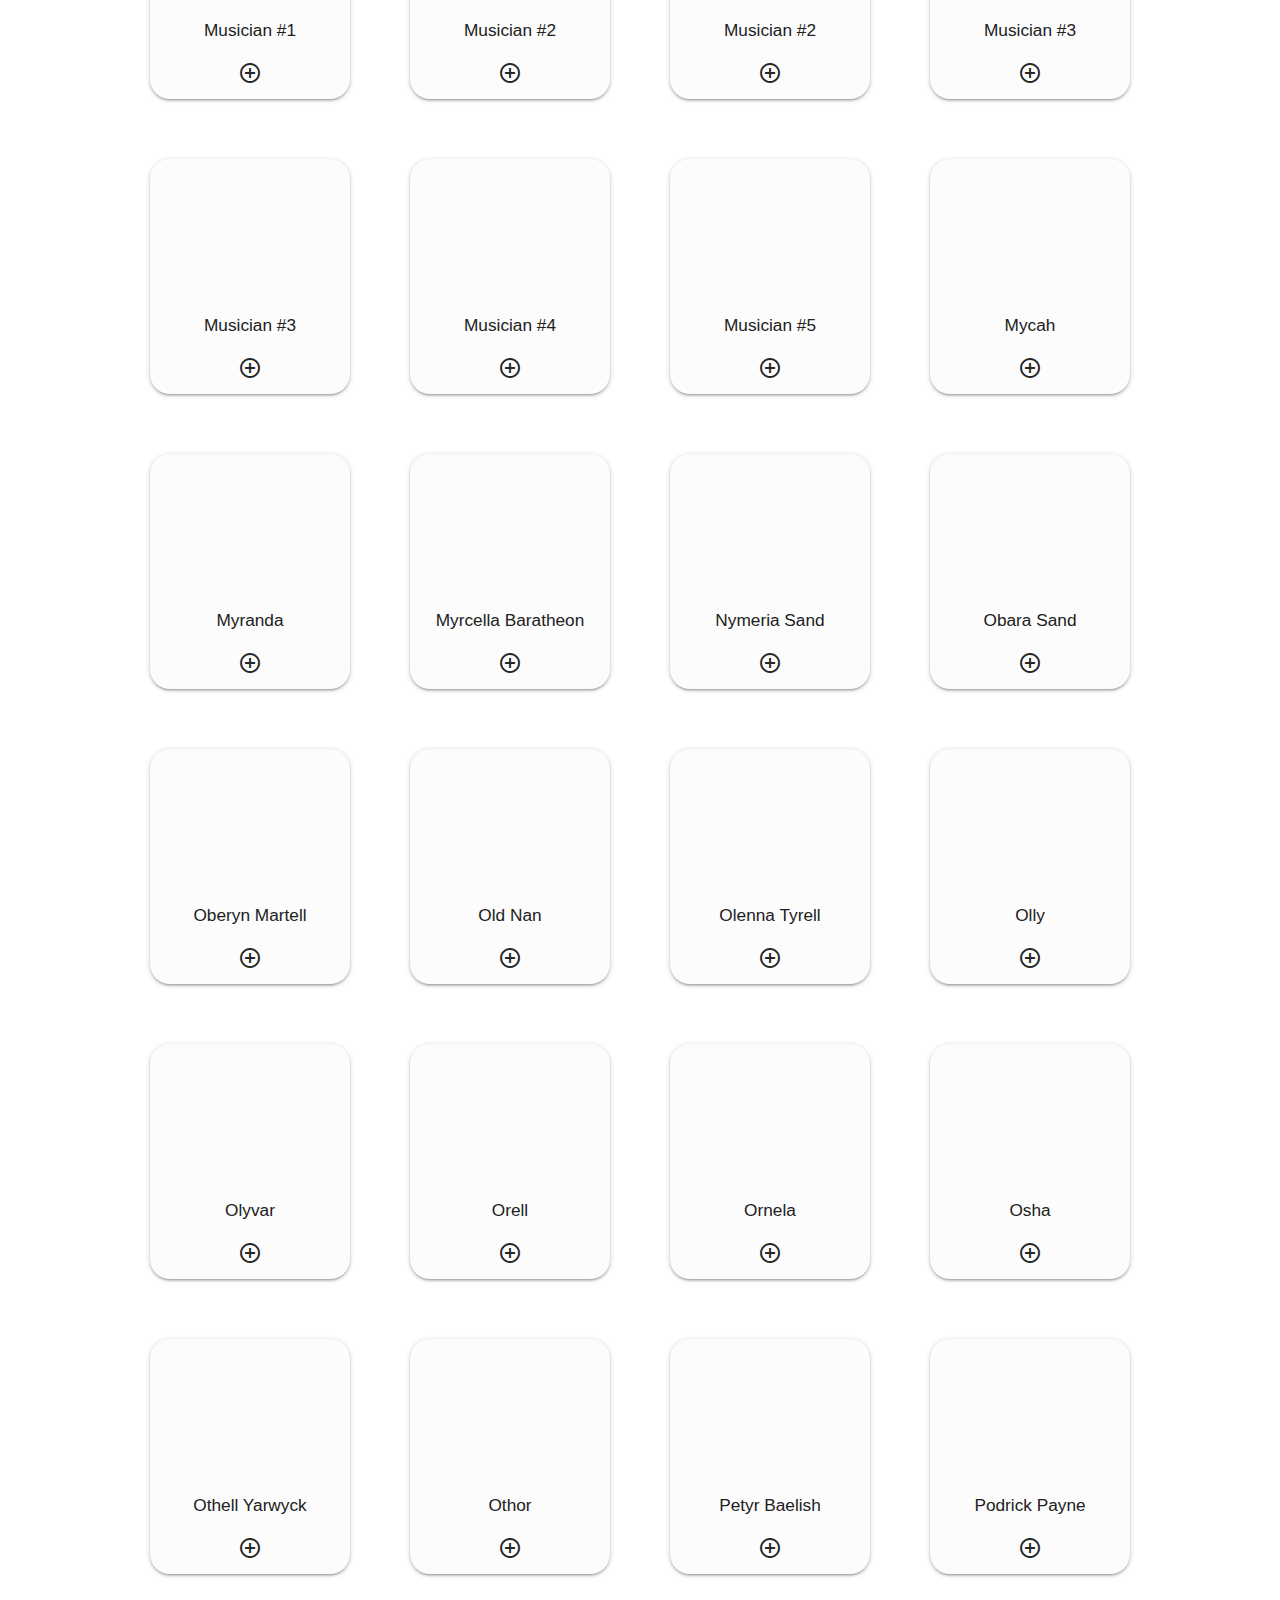
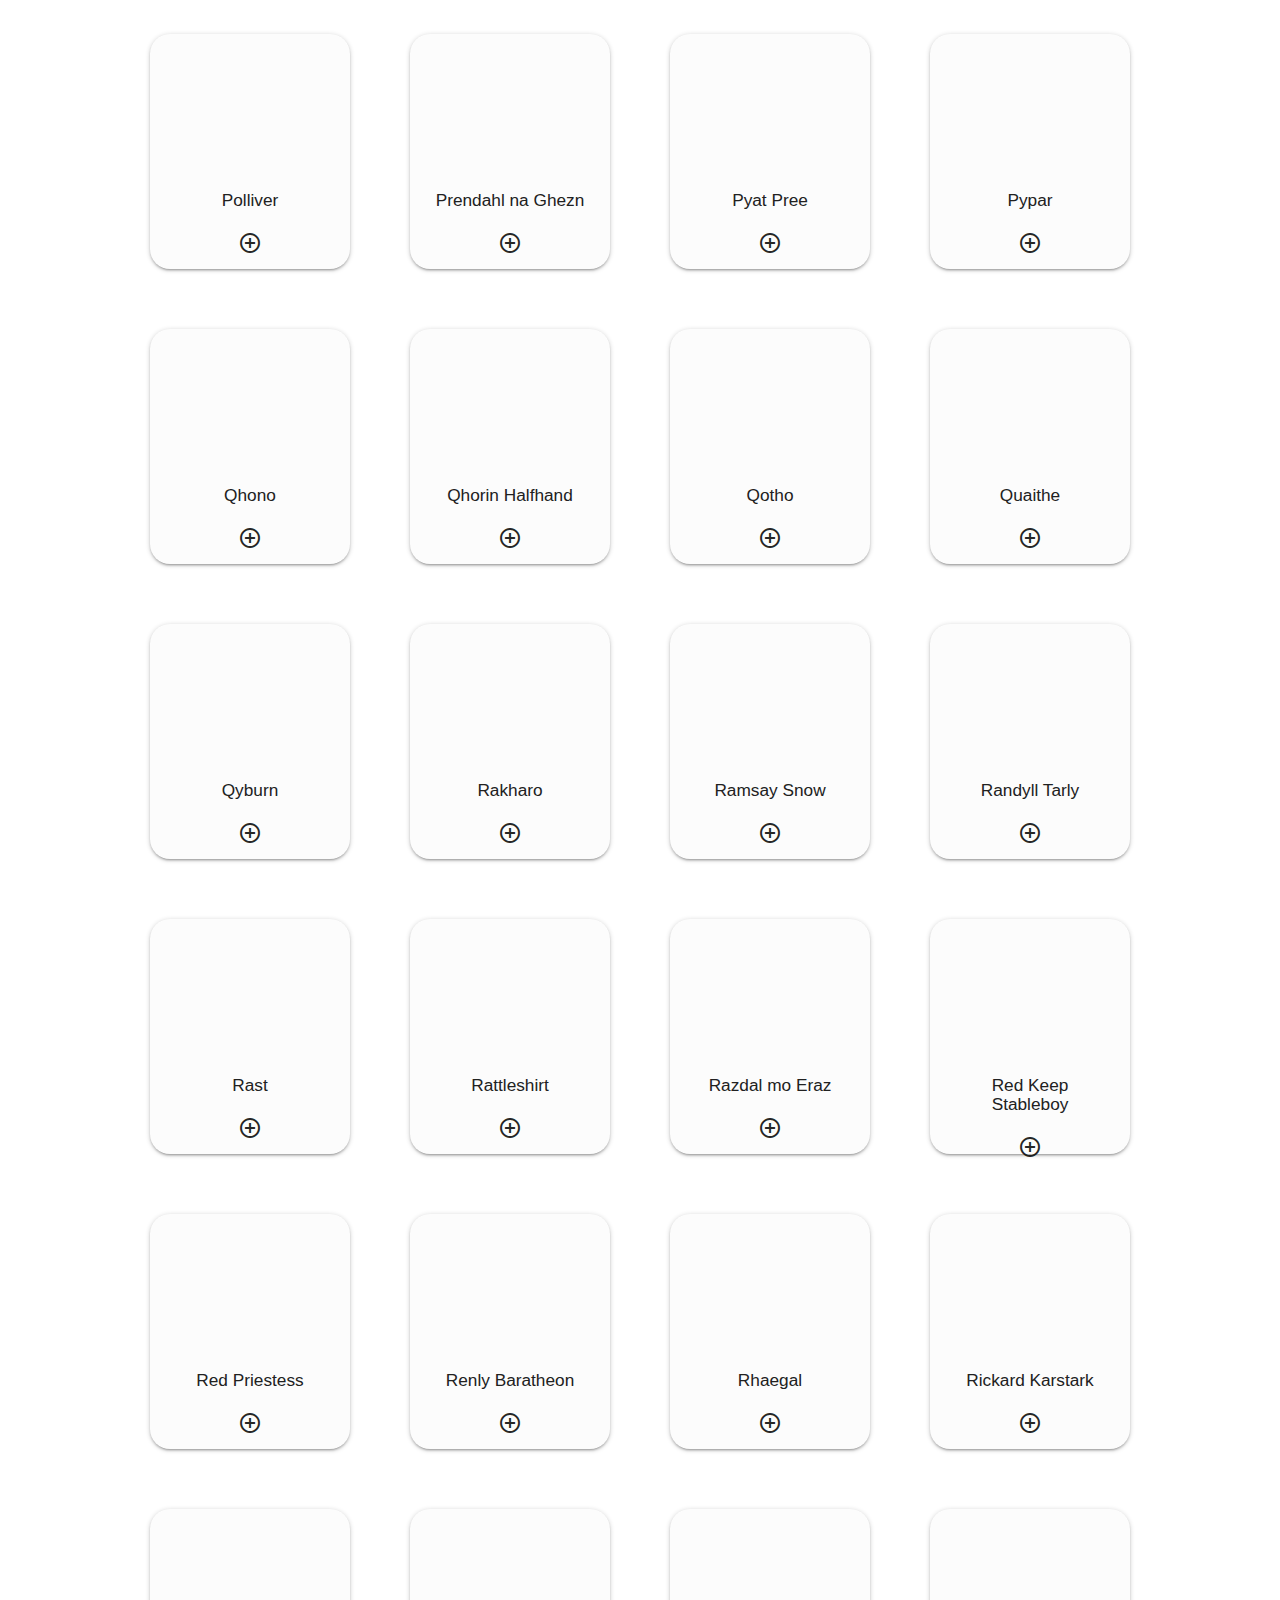
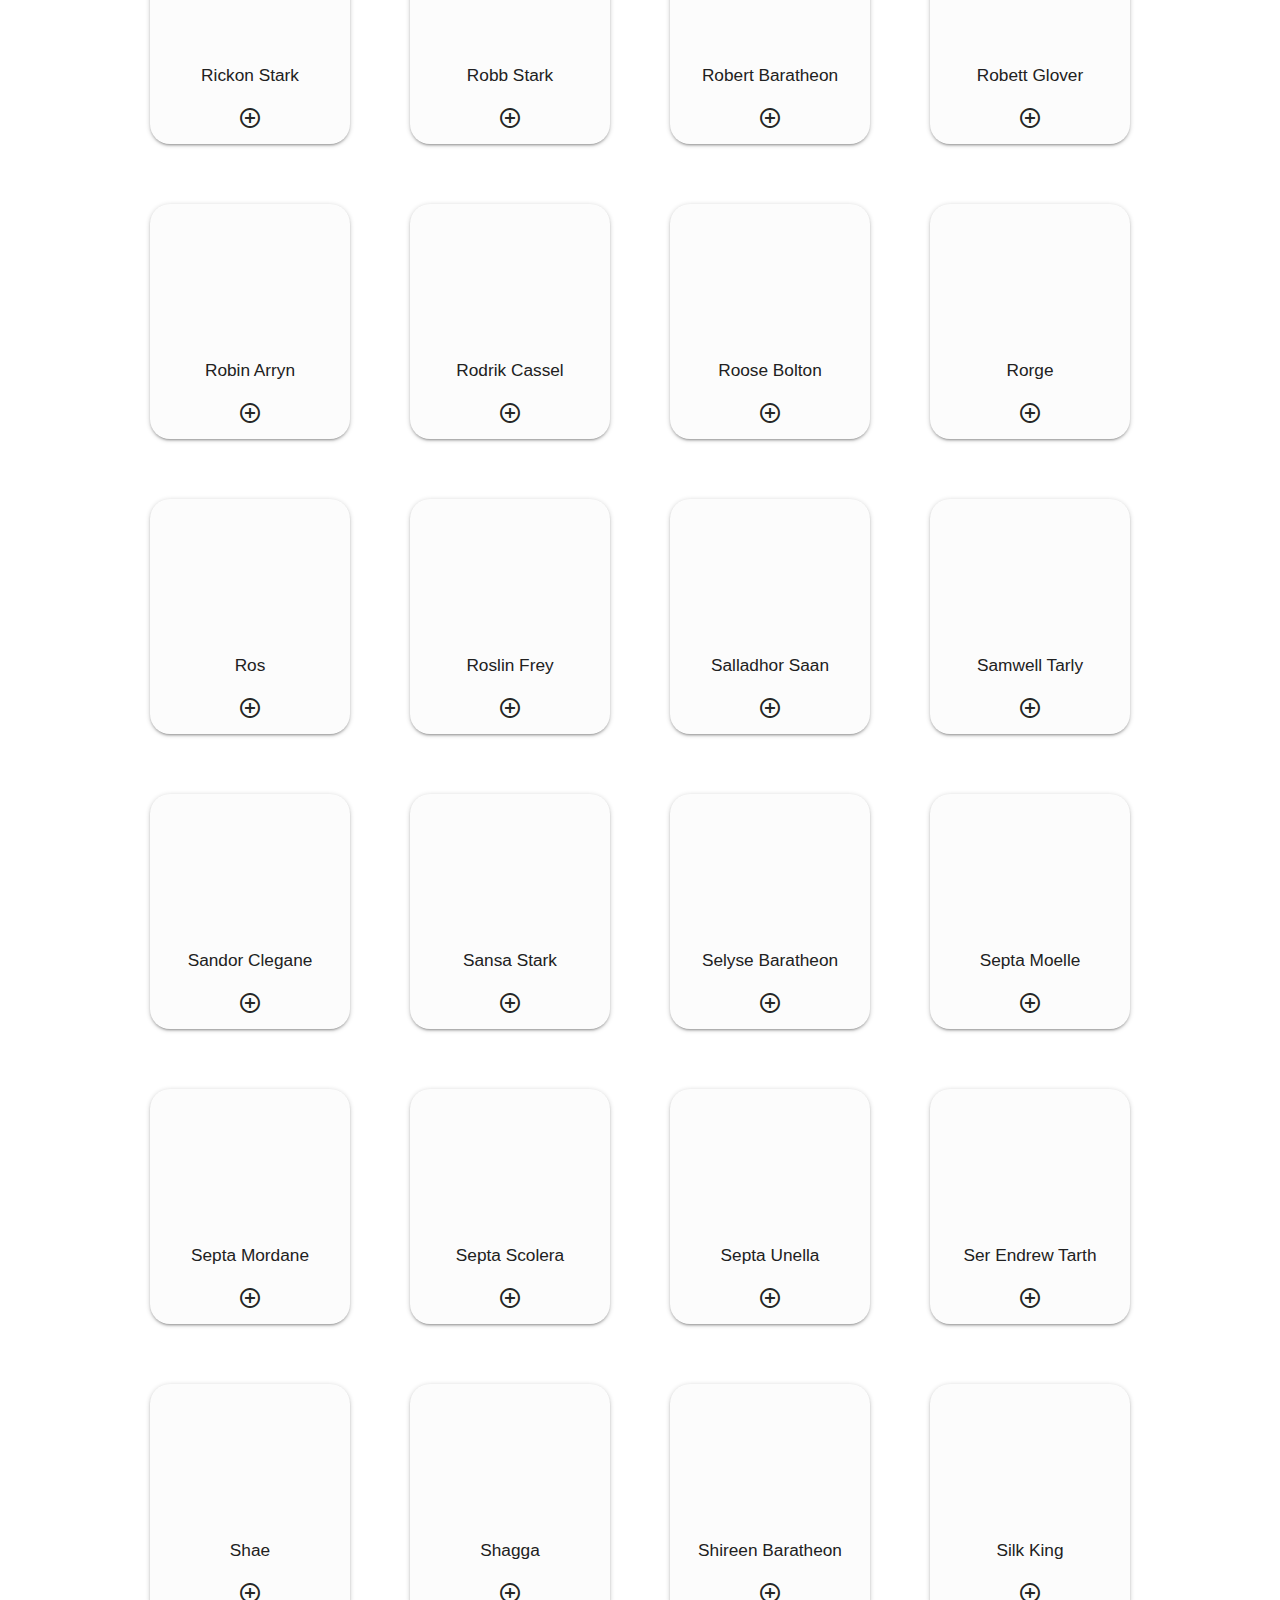
==== commit a2a89f46: "Agregando iconos play en capitulos de main.js y en dandole color en style2.css, agregando logo fanat" ====
--- a/index.html
+++ b/index.html
@@ -48,6 +48,7 @@
       
    <!--CONTENIDO DE CARGA TARJETAS-->  
    <article class="col s12 m4 l12">
+        <img class="" src="/IMAGENES/fanaticot2.png">
         <h4 class="animated bounceInRight">PERSONAJES</h4>
         <section id="root" class="container-fluid"></section>
    </article>
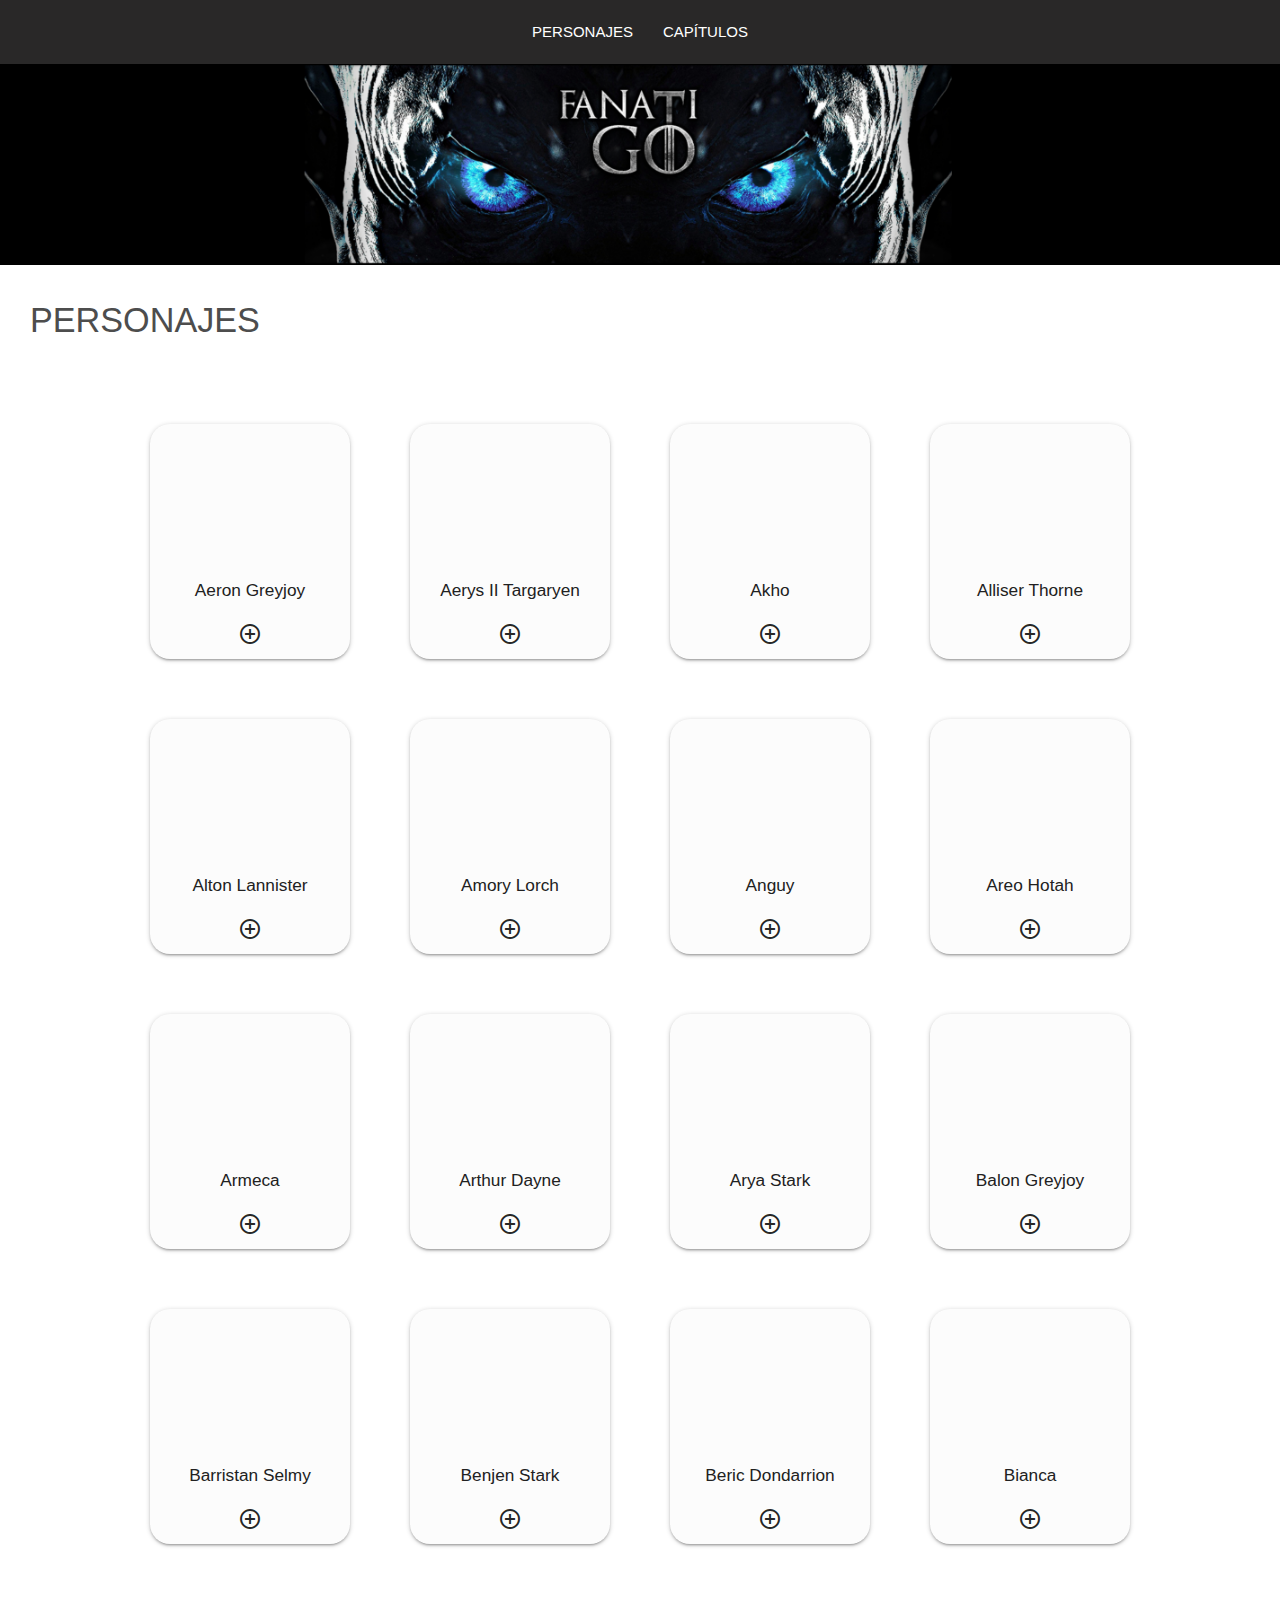
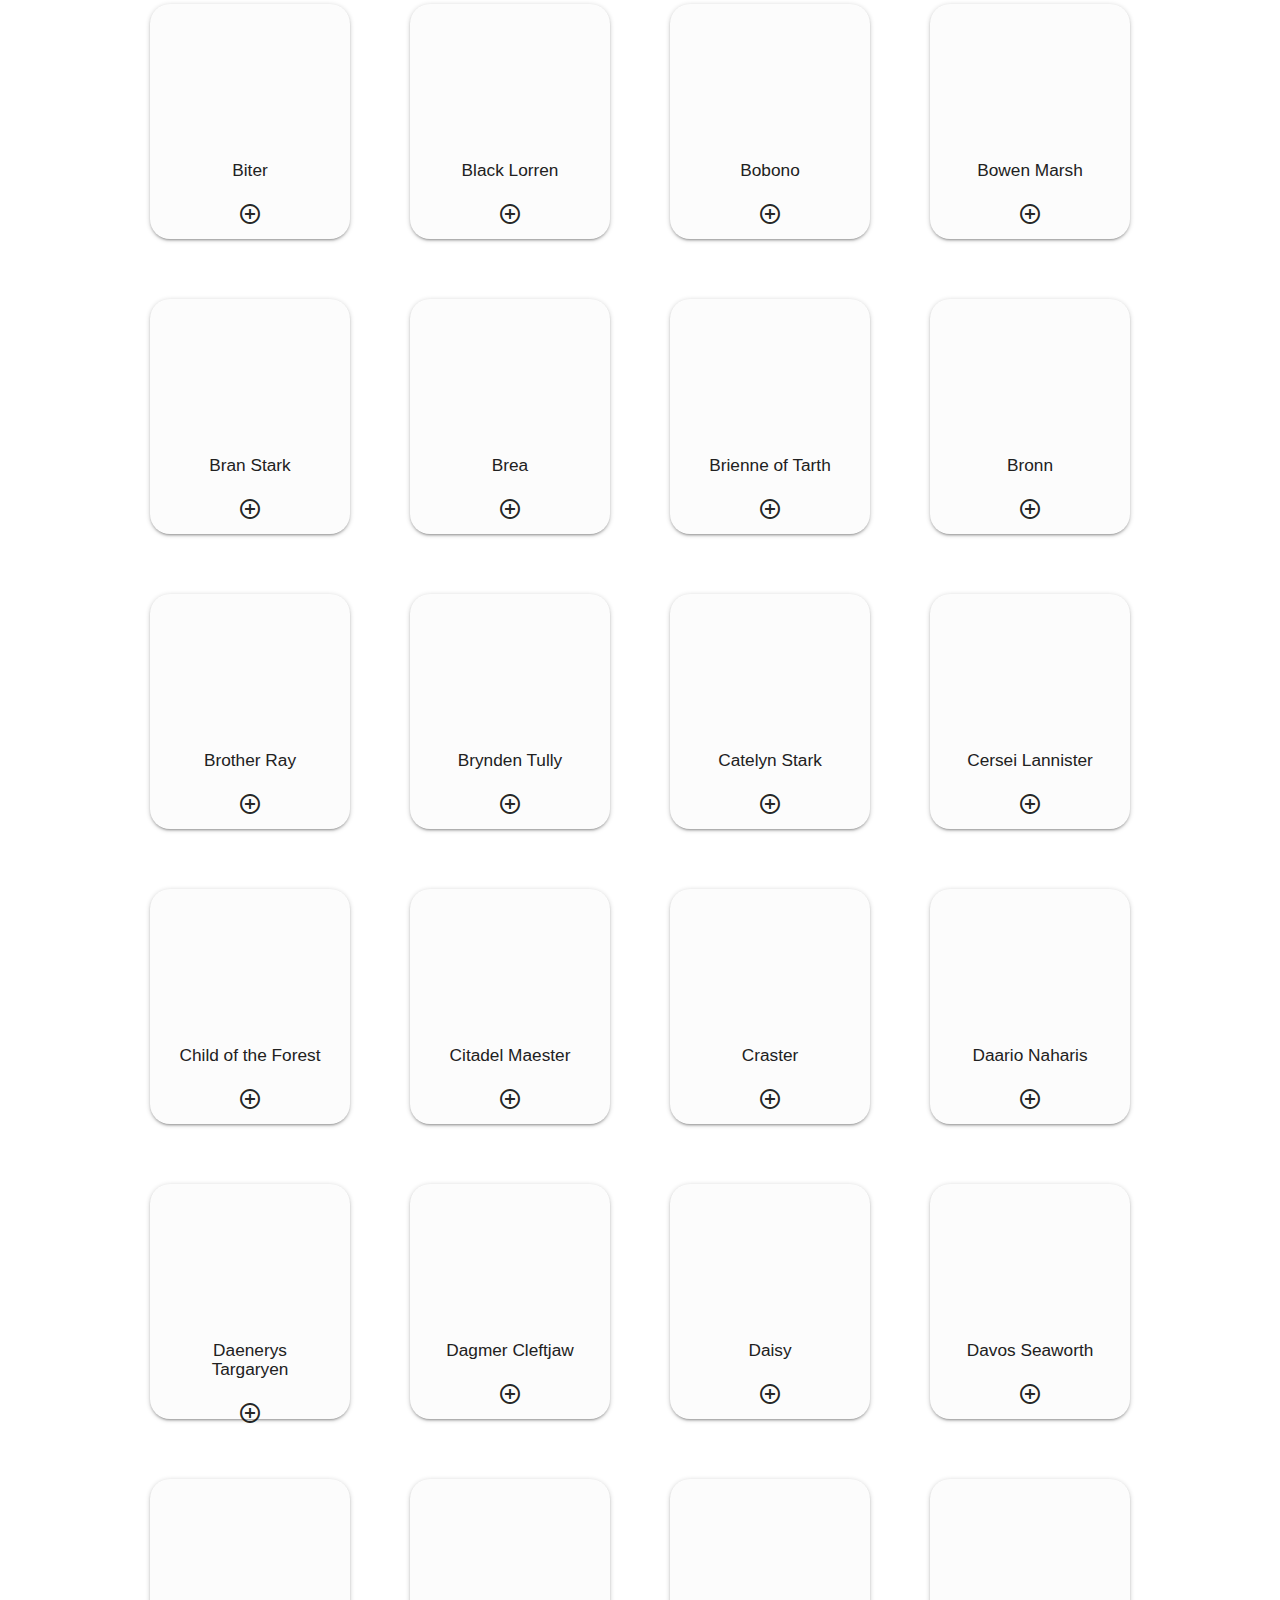
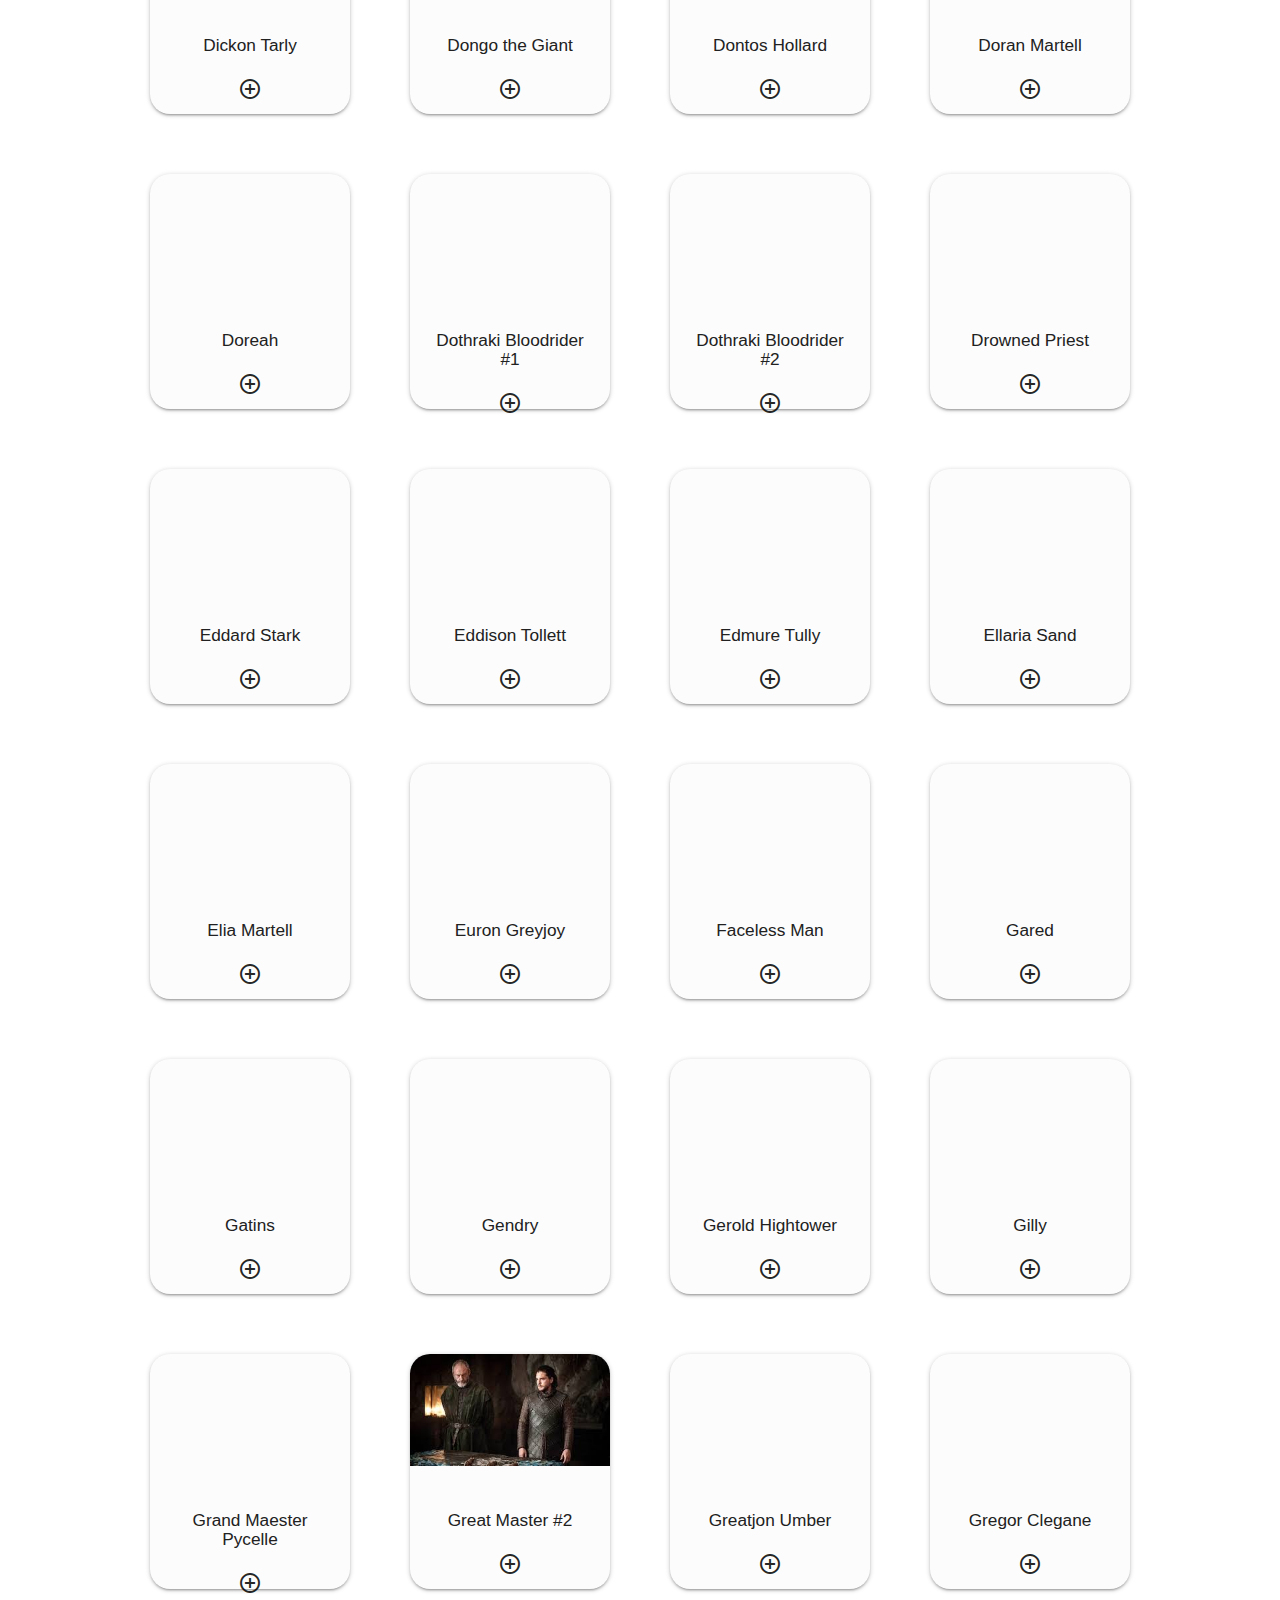
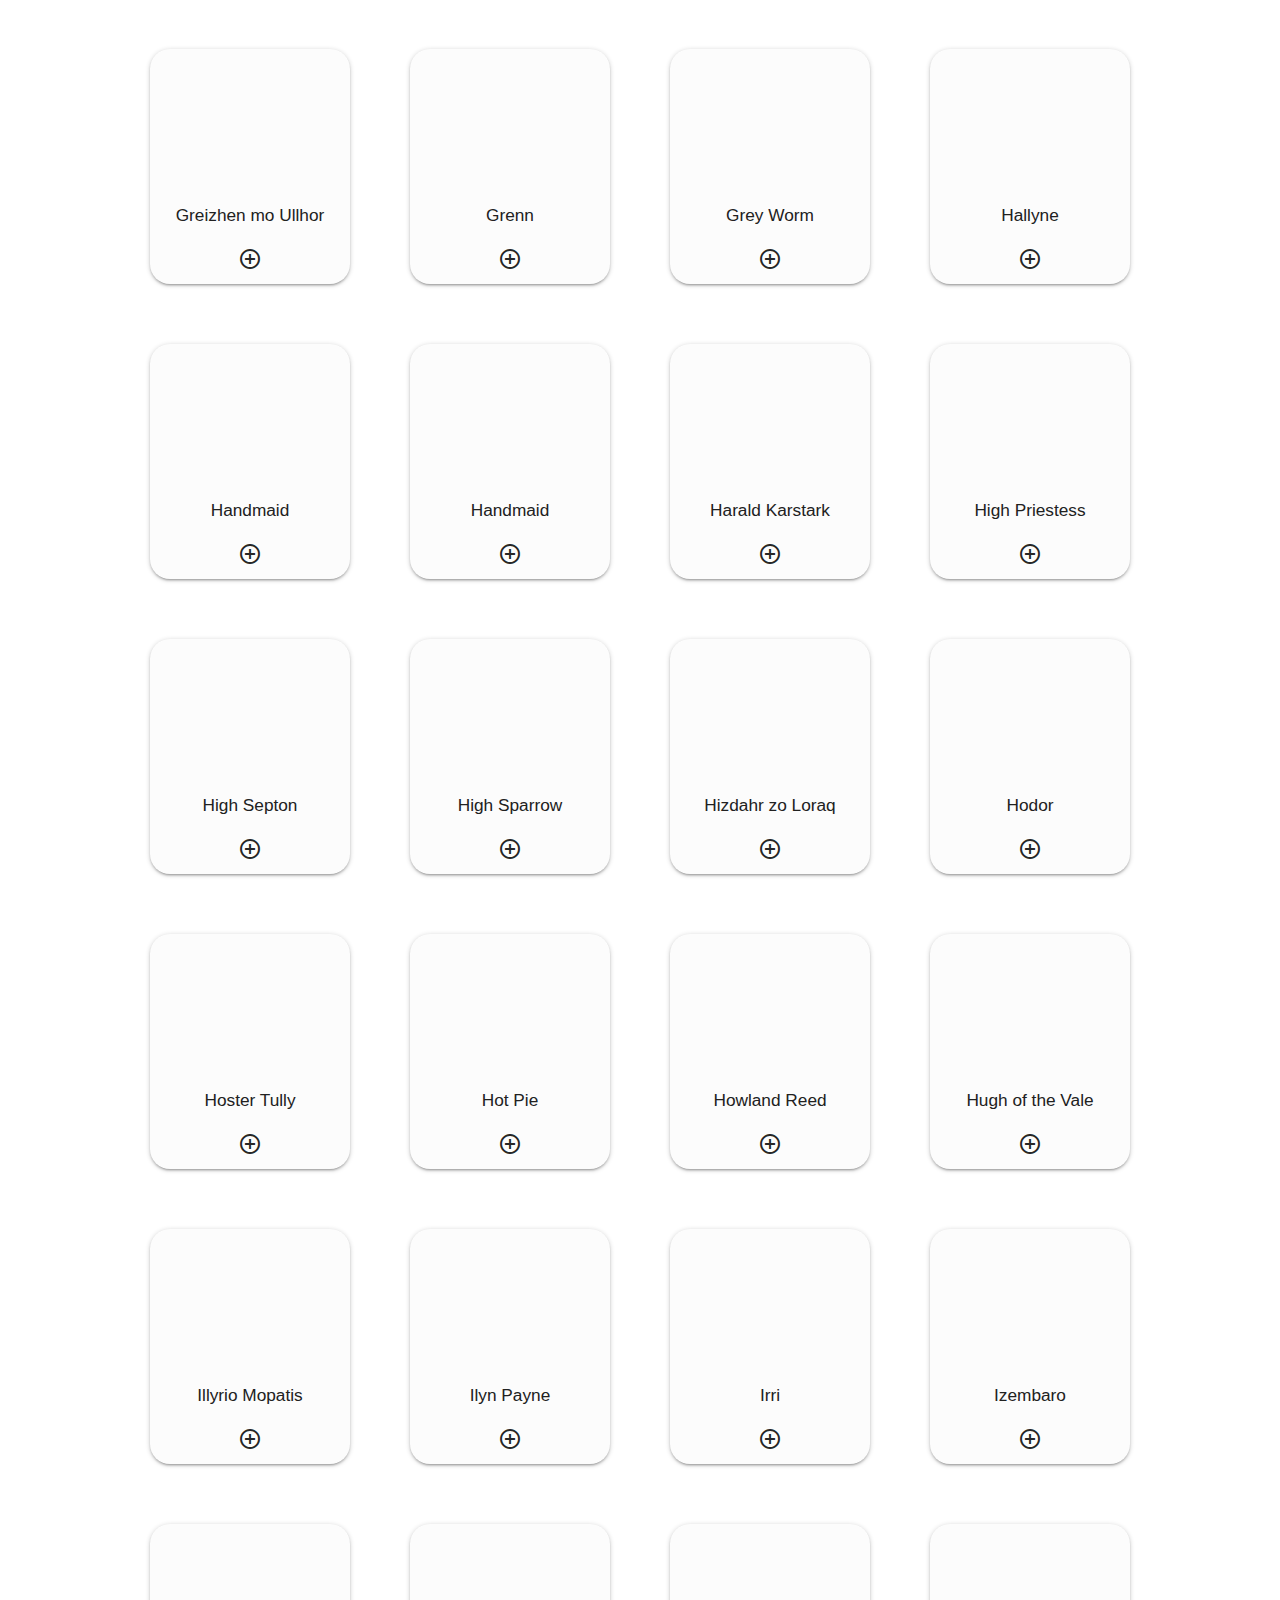
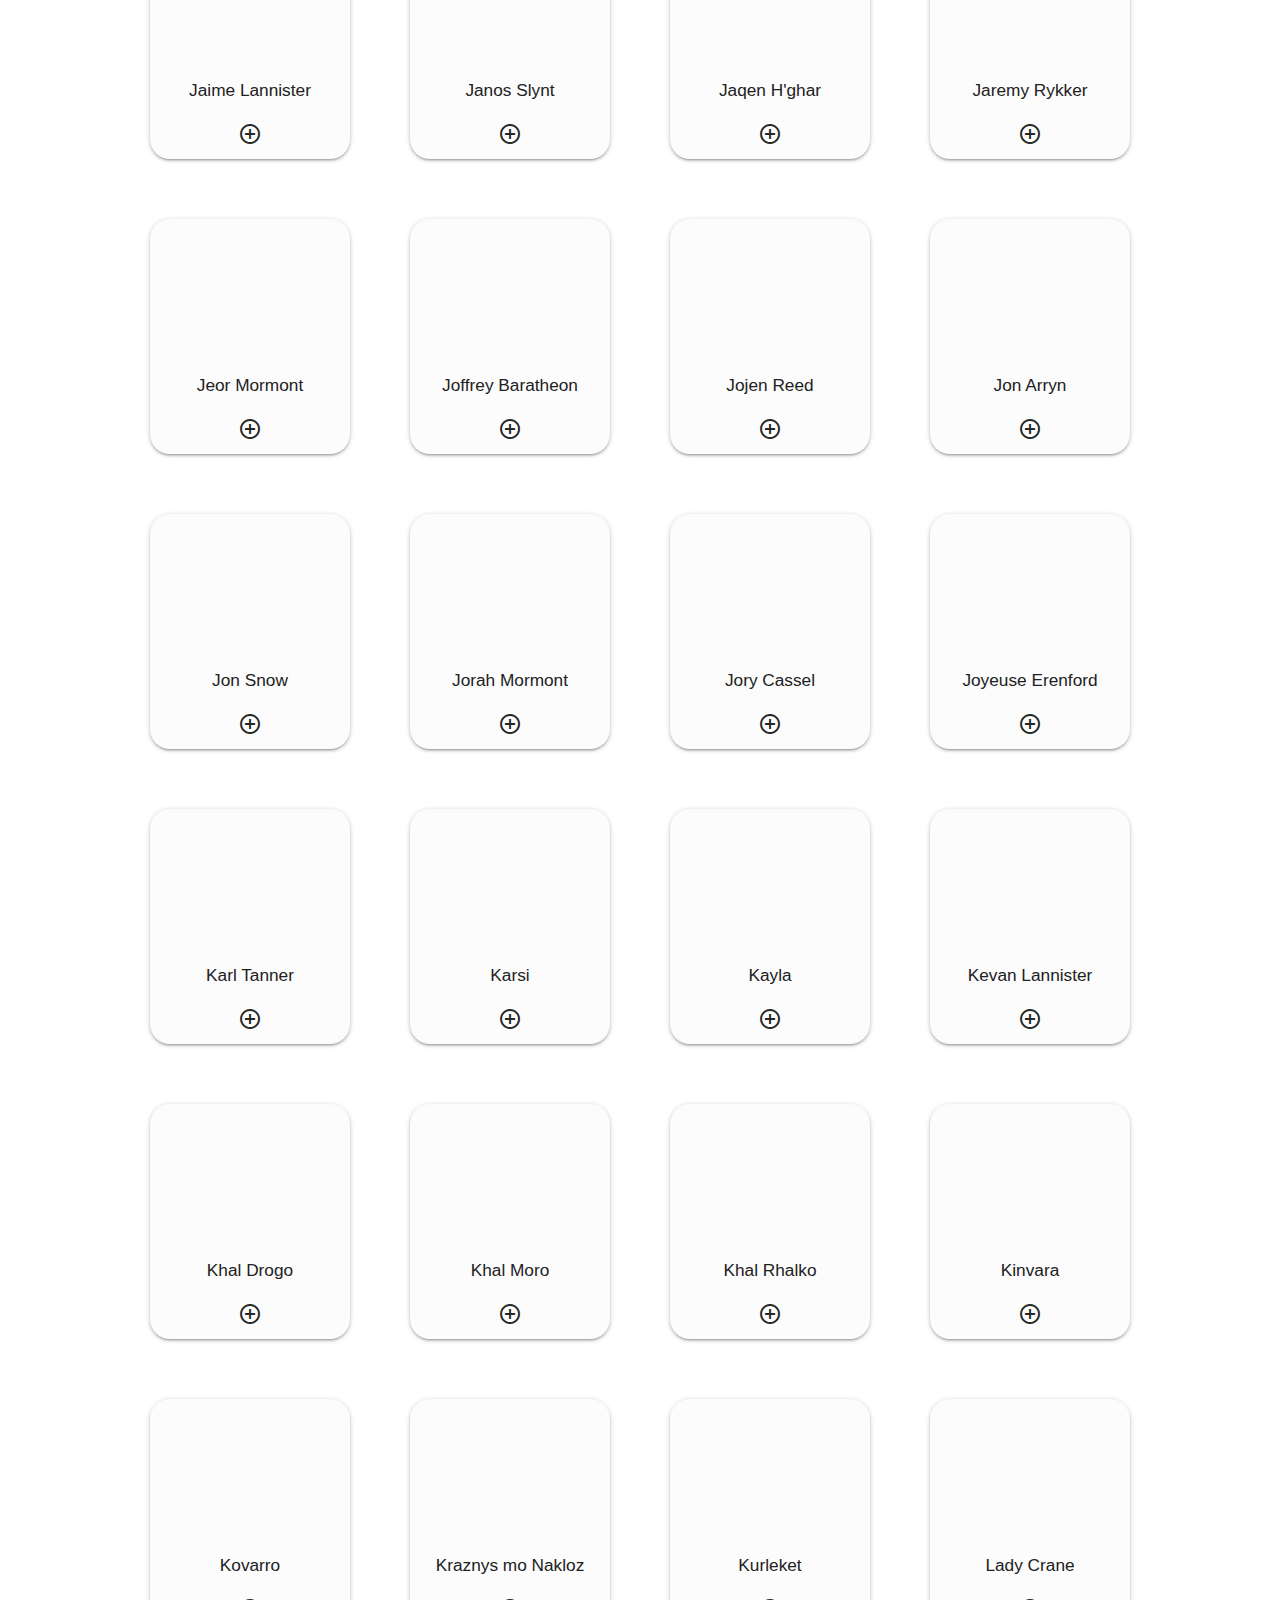
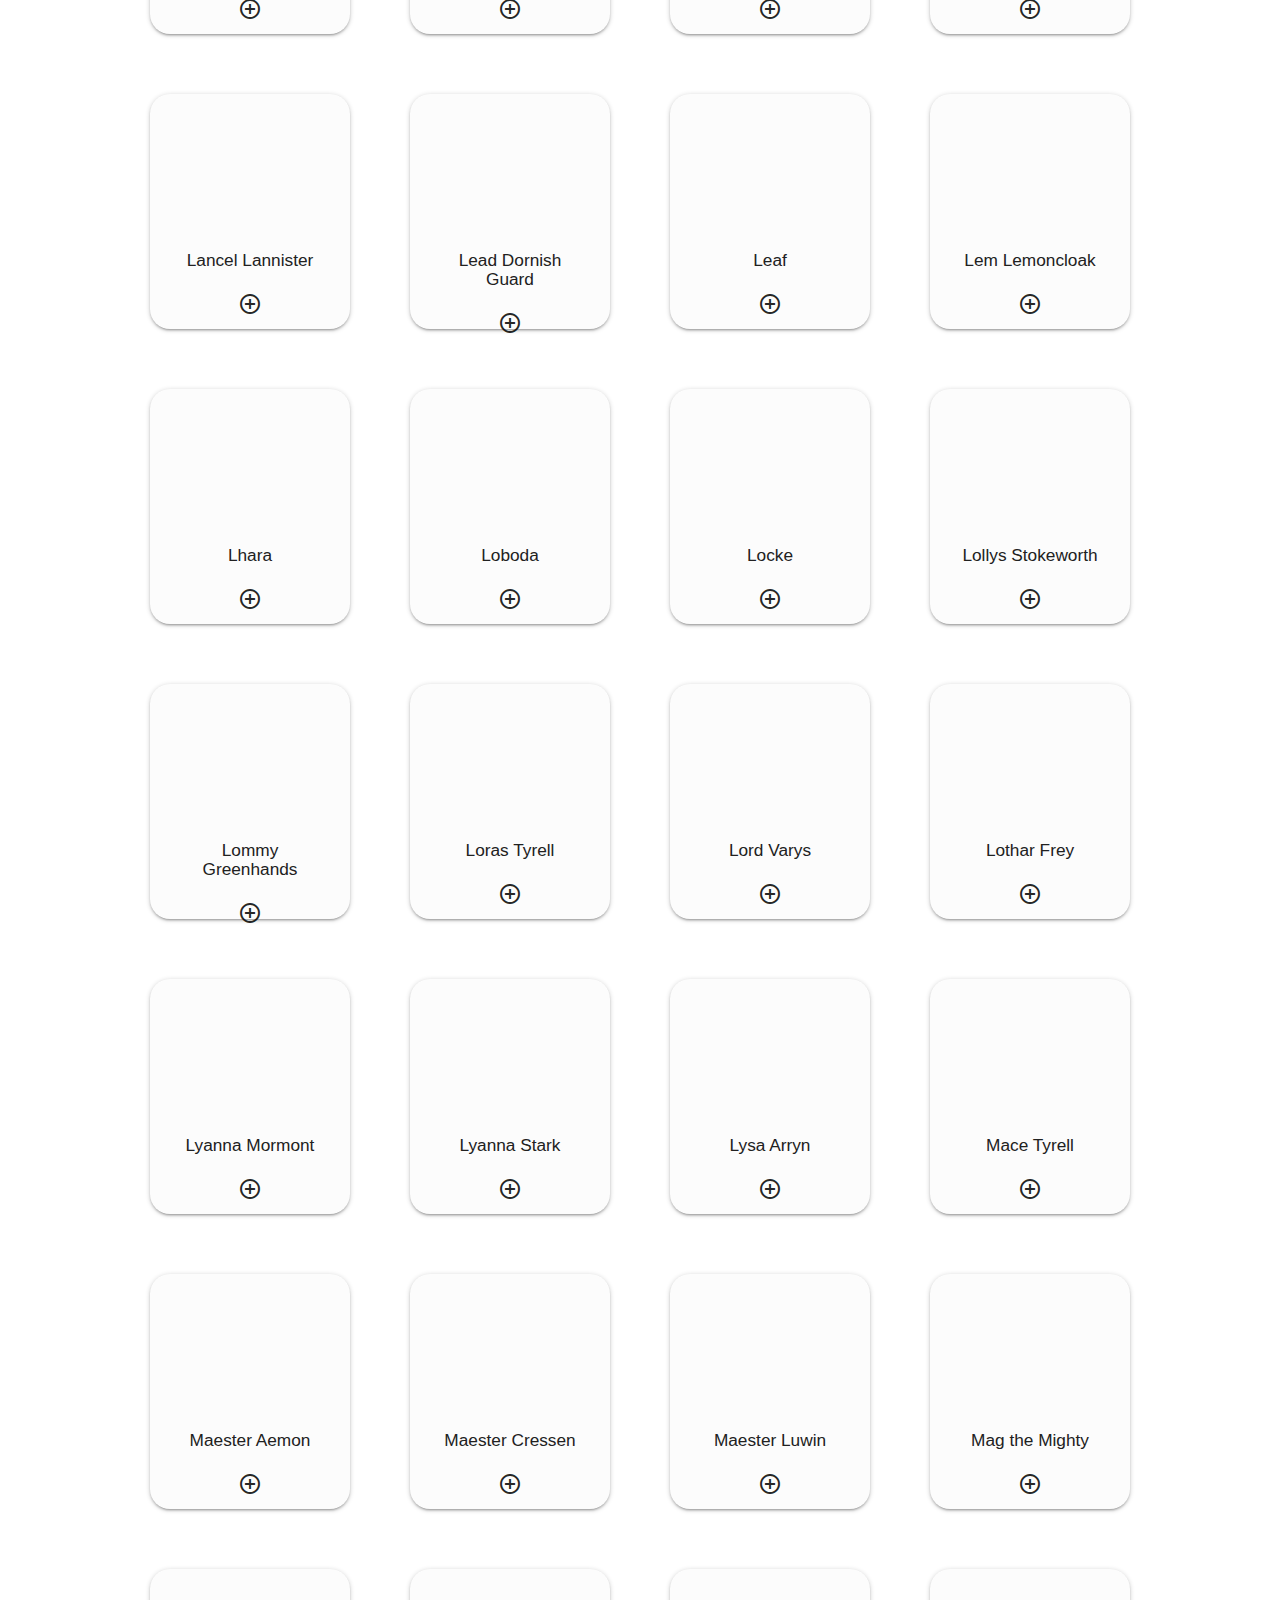
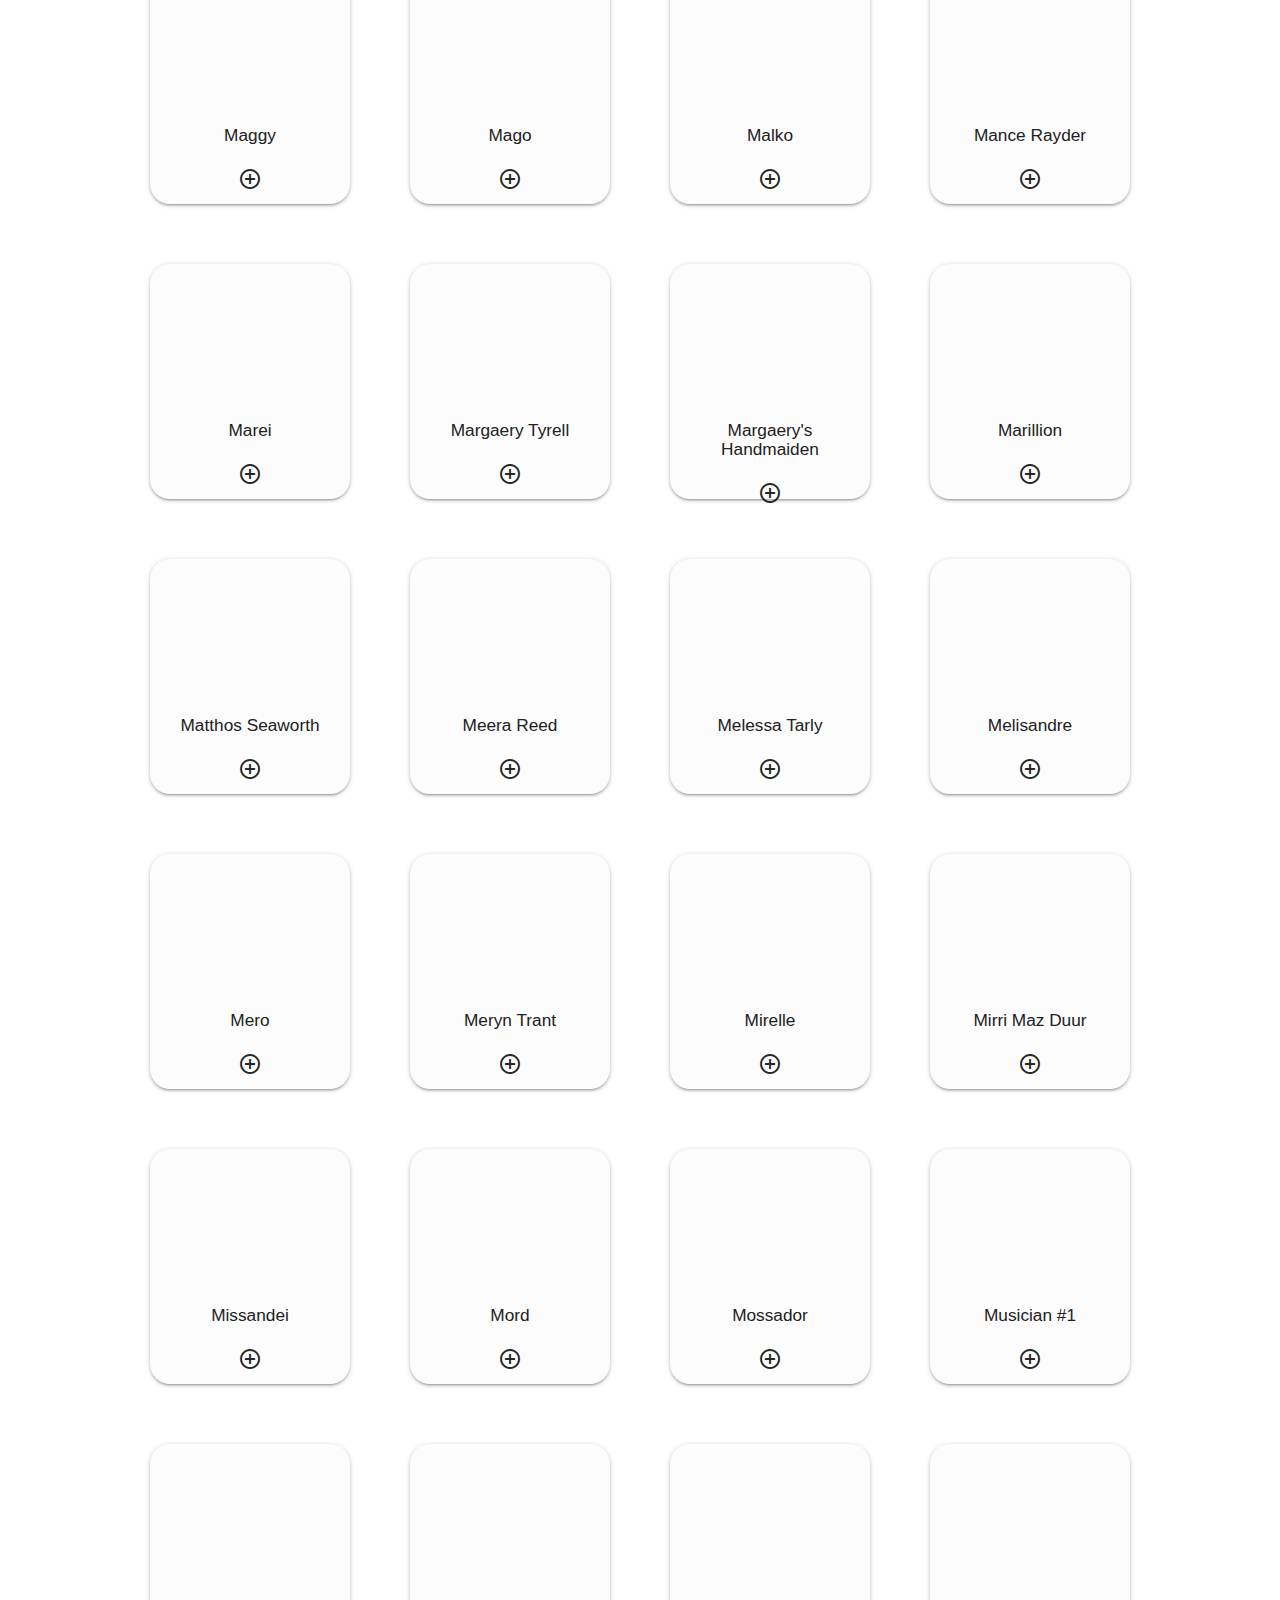
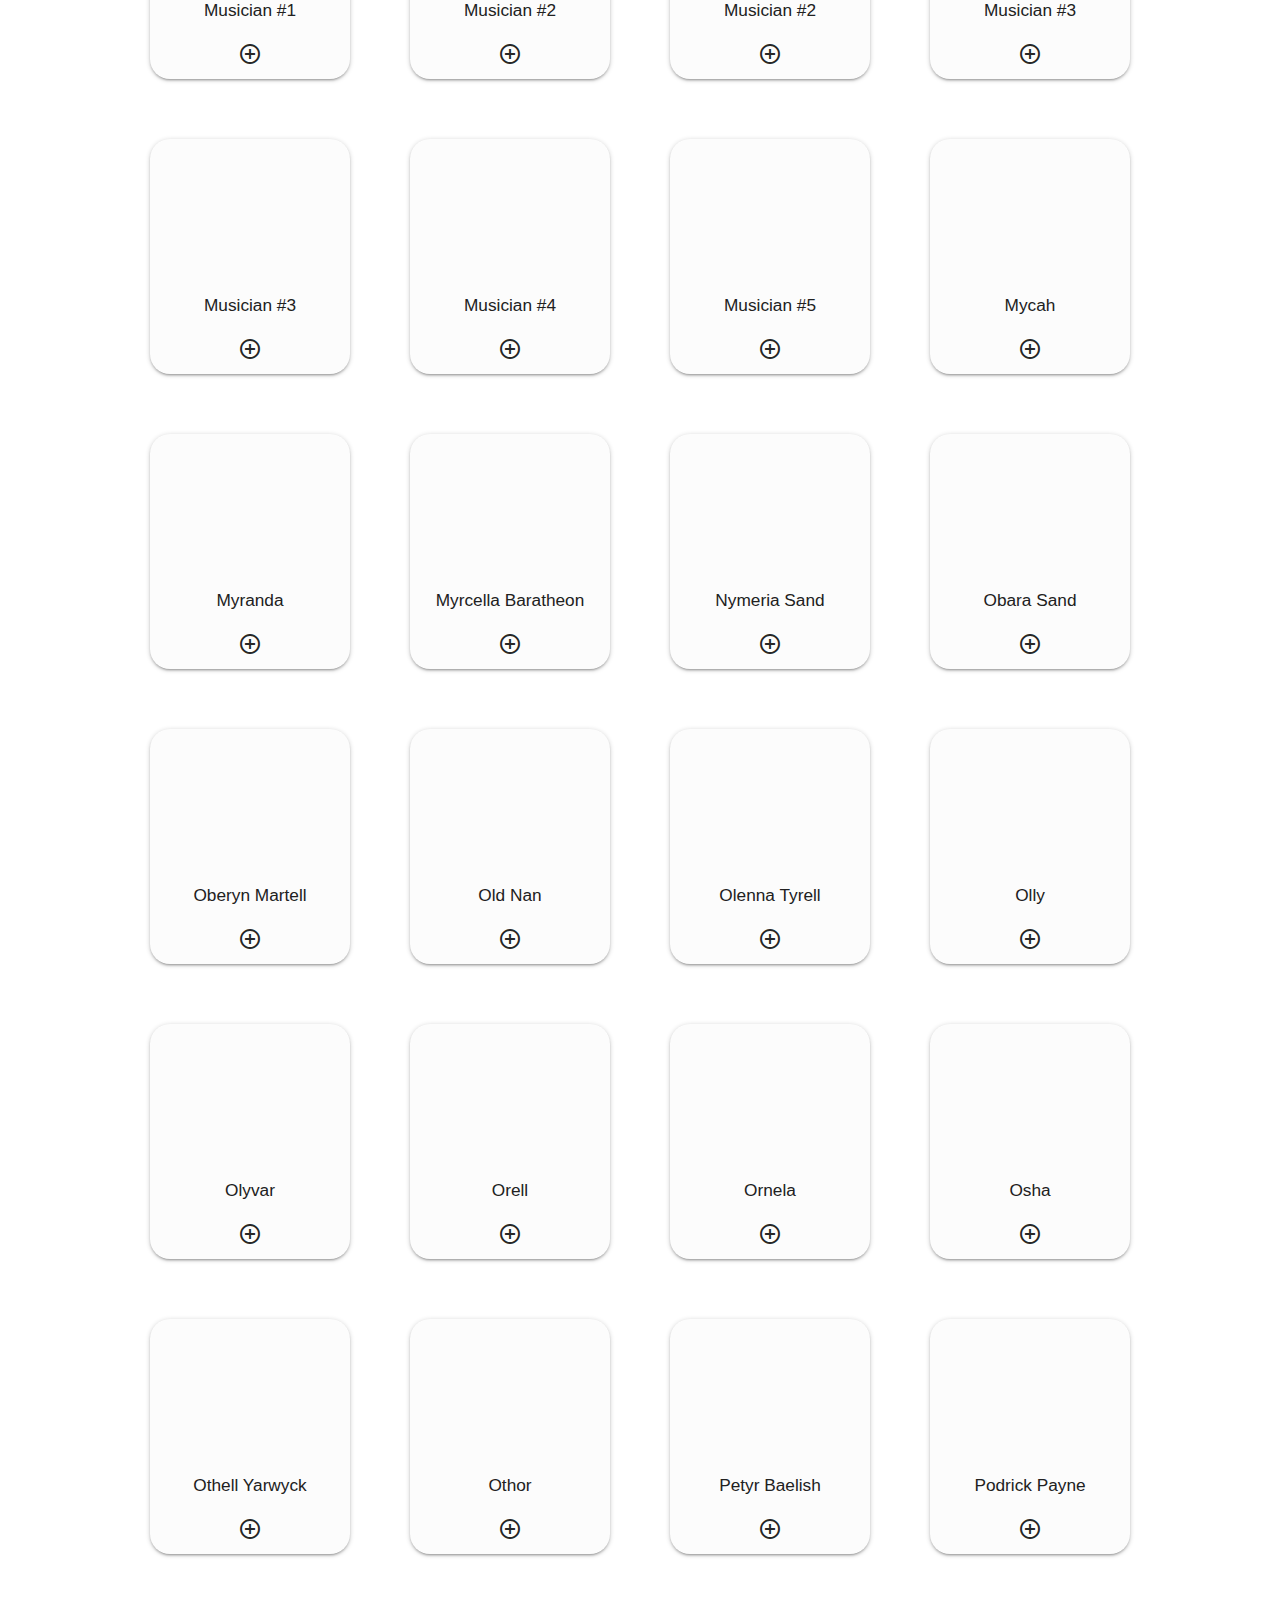
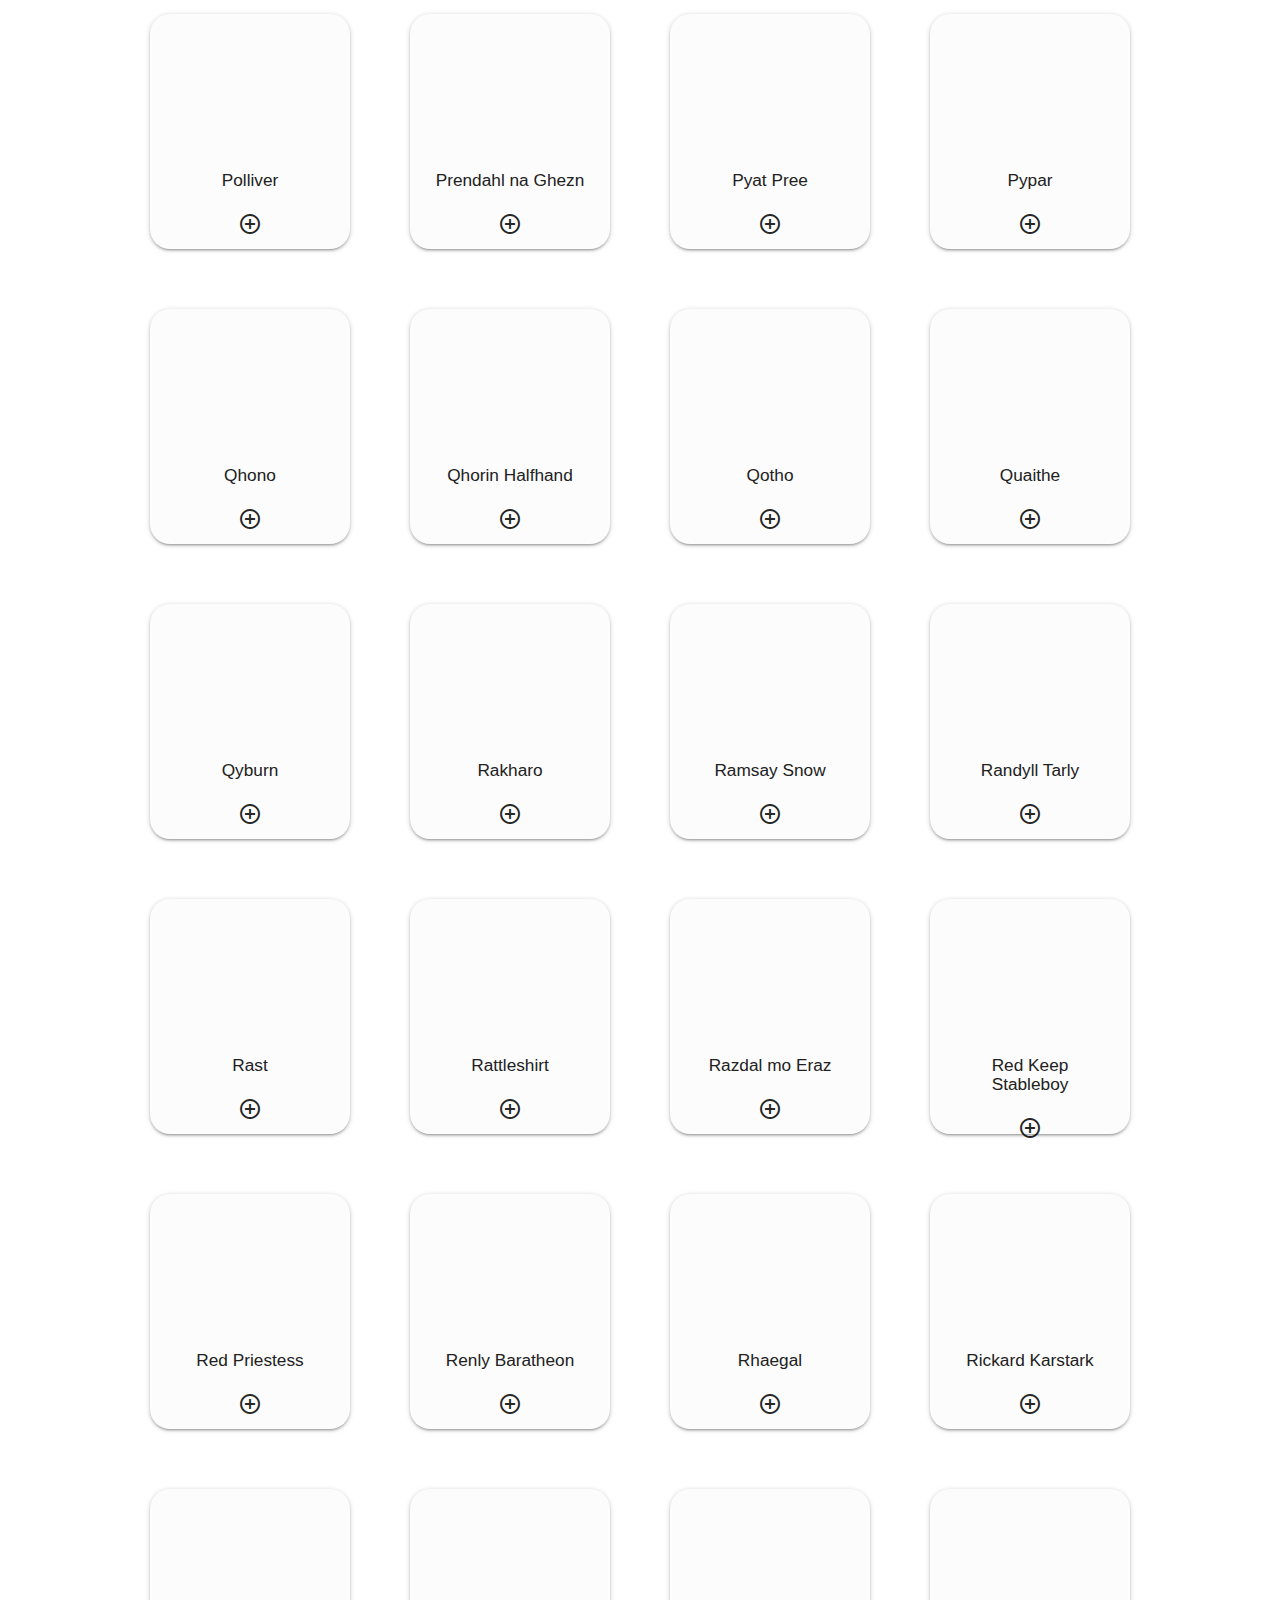
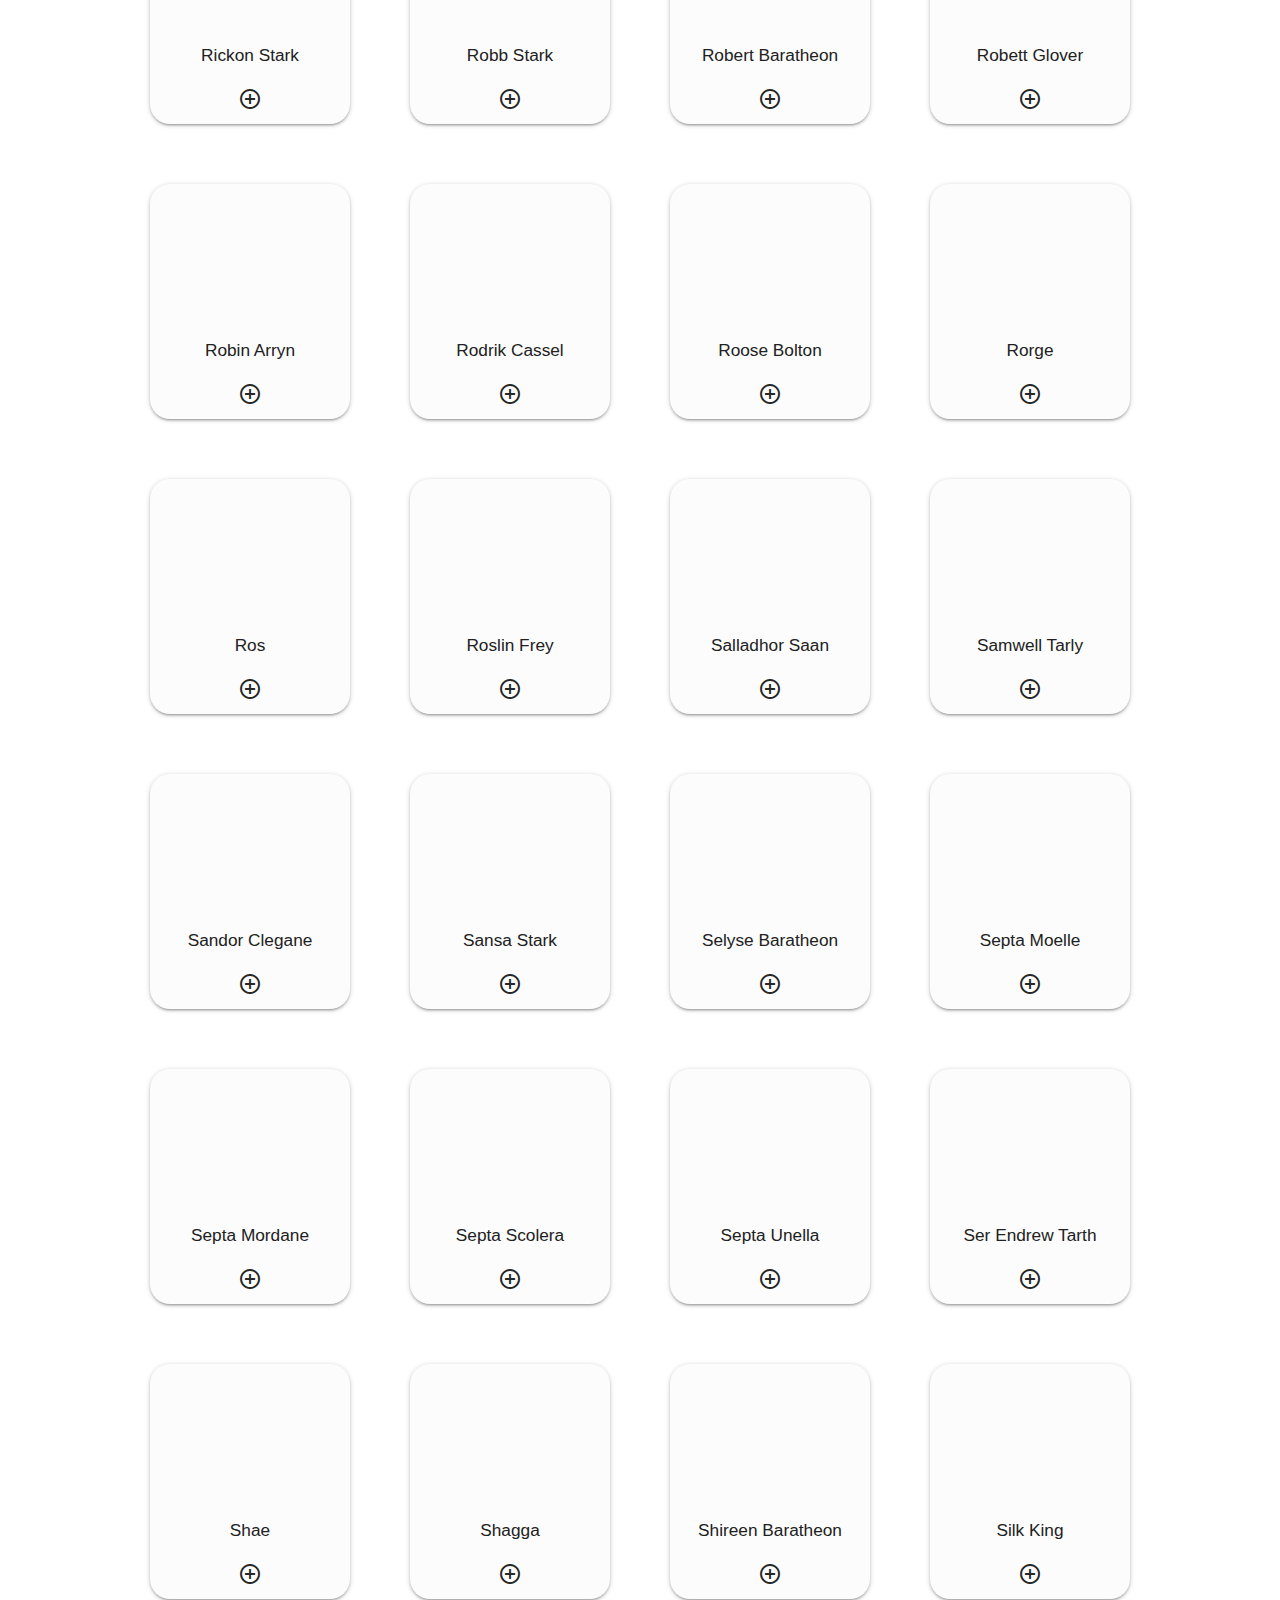
==== commit 8ab01f81: "agregando imagen portada en ambos index, haciendo coincidir los estilos en ambos style, y detalles p" ====
--- a/index.html
+++ b/index.html
@@ -38,17 +38,22 @@
               <div class="nav-wrapper">
                 <a href="#" data-target="mobile-demo" class="sidenav-trigger"></a>
                 <ul class="center-align">
+                   
                     <li><a href="/index.html">PERSONAJES</a></li>
-                    <li><a href="index2.html">CAPITULOS</a></li>
+                    <li><a href="index2.html">CAPÍTULOS</a></li>
+
                 </ul>
               </div>
             </nav>
           </div>
       </header>
       
-   <!--CONTENIDO DE CARGA TARJETAS-->  
+   <!--CONTENIDO DE CARGA TARJETAS-->
+   <section class="container">
+   <div class="portada"><img class="responsive-img" src="/portada.png"></div>
+   </section>  
+
    <article class="col s12 m4 l12">
-        <img class="" src="/IMAGENES/fanaticot2.png">
         <h4 class="animated bounceInRight">PERSONAJES</h4>
         <section id="root" class="container-fluid"></section>
    </article>
--- a/assets/css/style.css
+++ b/assets/css/style.css
@@ -11,7 +11,6 @@
         background-repeat: no-repeat;
         background-attachment: fixed;
 }
-
 
 
 /*MENU*/
@@ -32,6 +31,13 @@
 .center, .center-align {
     text-align: center;
     
+}
+
+/*PORTADA*/
+.container {
+    margin: 0 auto;
+    max-width: 1280px;
+    width: 100%;
 }
 
 h4 {
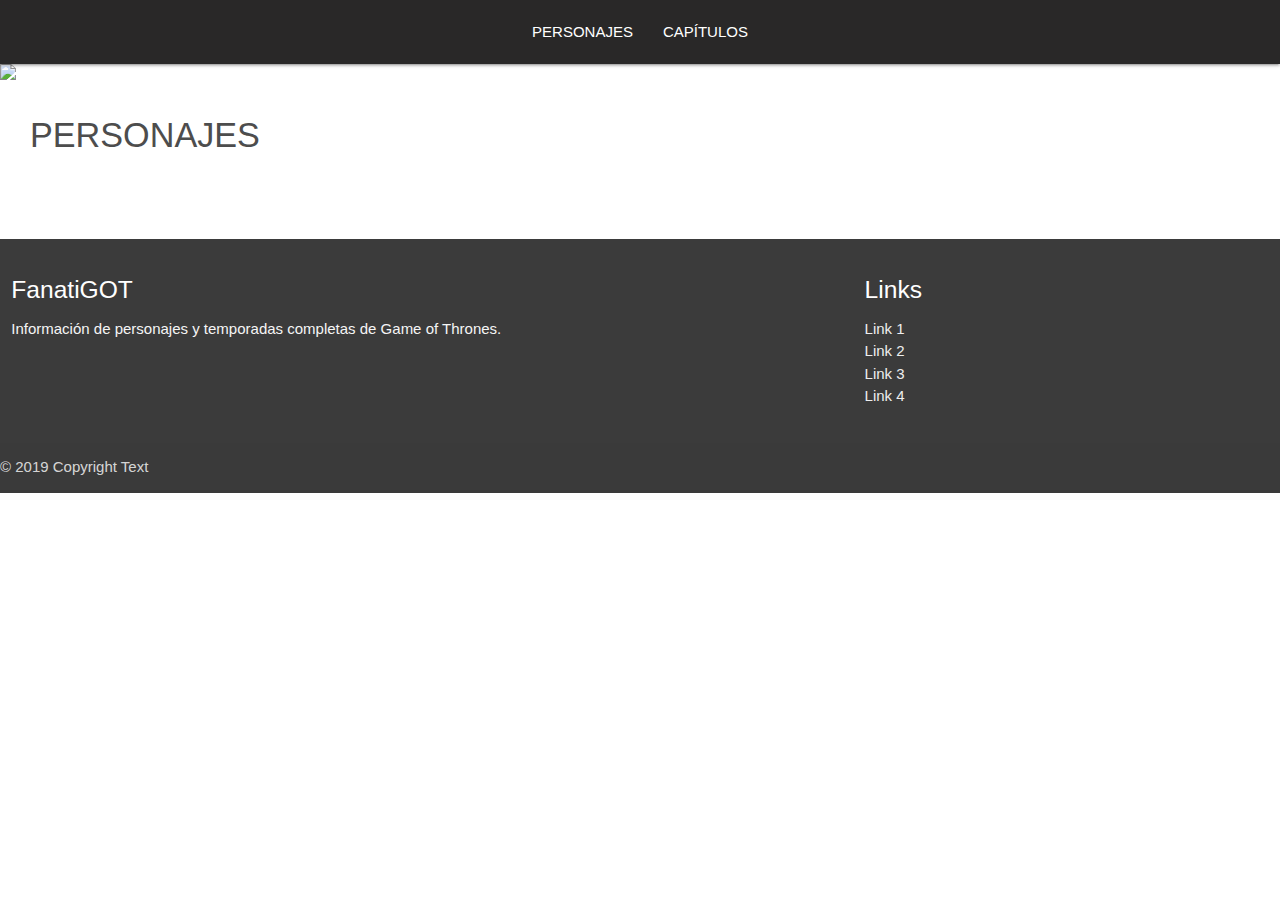
==== commit 3626cf0c: "Initial src subtree commit" ====
--- a/index.html
+++ b/index.html
@@ -50,7 +50,7 @@
       
    <!--CONTENIDO DE CARGA TARJETAS-->
    <section class="container">
-   <div class="portada"><img class="responsive-img" src="/portada.png"></div>
+   <div class="portada"><img class="responsive-img" src="http://subirimagen.me/uploads/20190121053050.png"></div>
    </section>  
 
    <article class="col s12 m4 l12">
@@ -139,8 +139,8 @@
     
 
 
-  <script src="./assets/data/data.js"></script>
-  <script src="./assets/js/main.js"></script>
+  <script src="/src/assets/data/data.js"></script>
+  <script src="/src/assets/js/main.js"></script>
   <script src="https://cdnjs.cloudflare.com/ajax/libs/materialize/1.0.0/js/materialize.min.js"></script>
   <script src="https://ajax.googleapis.com/ajax/libs/jquery/3.3.1/jquery.min.js"></script>
 
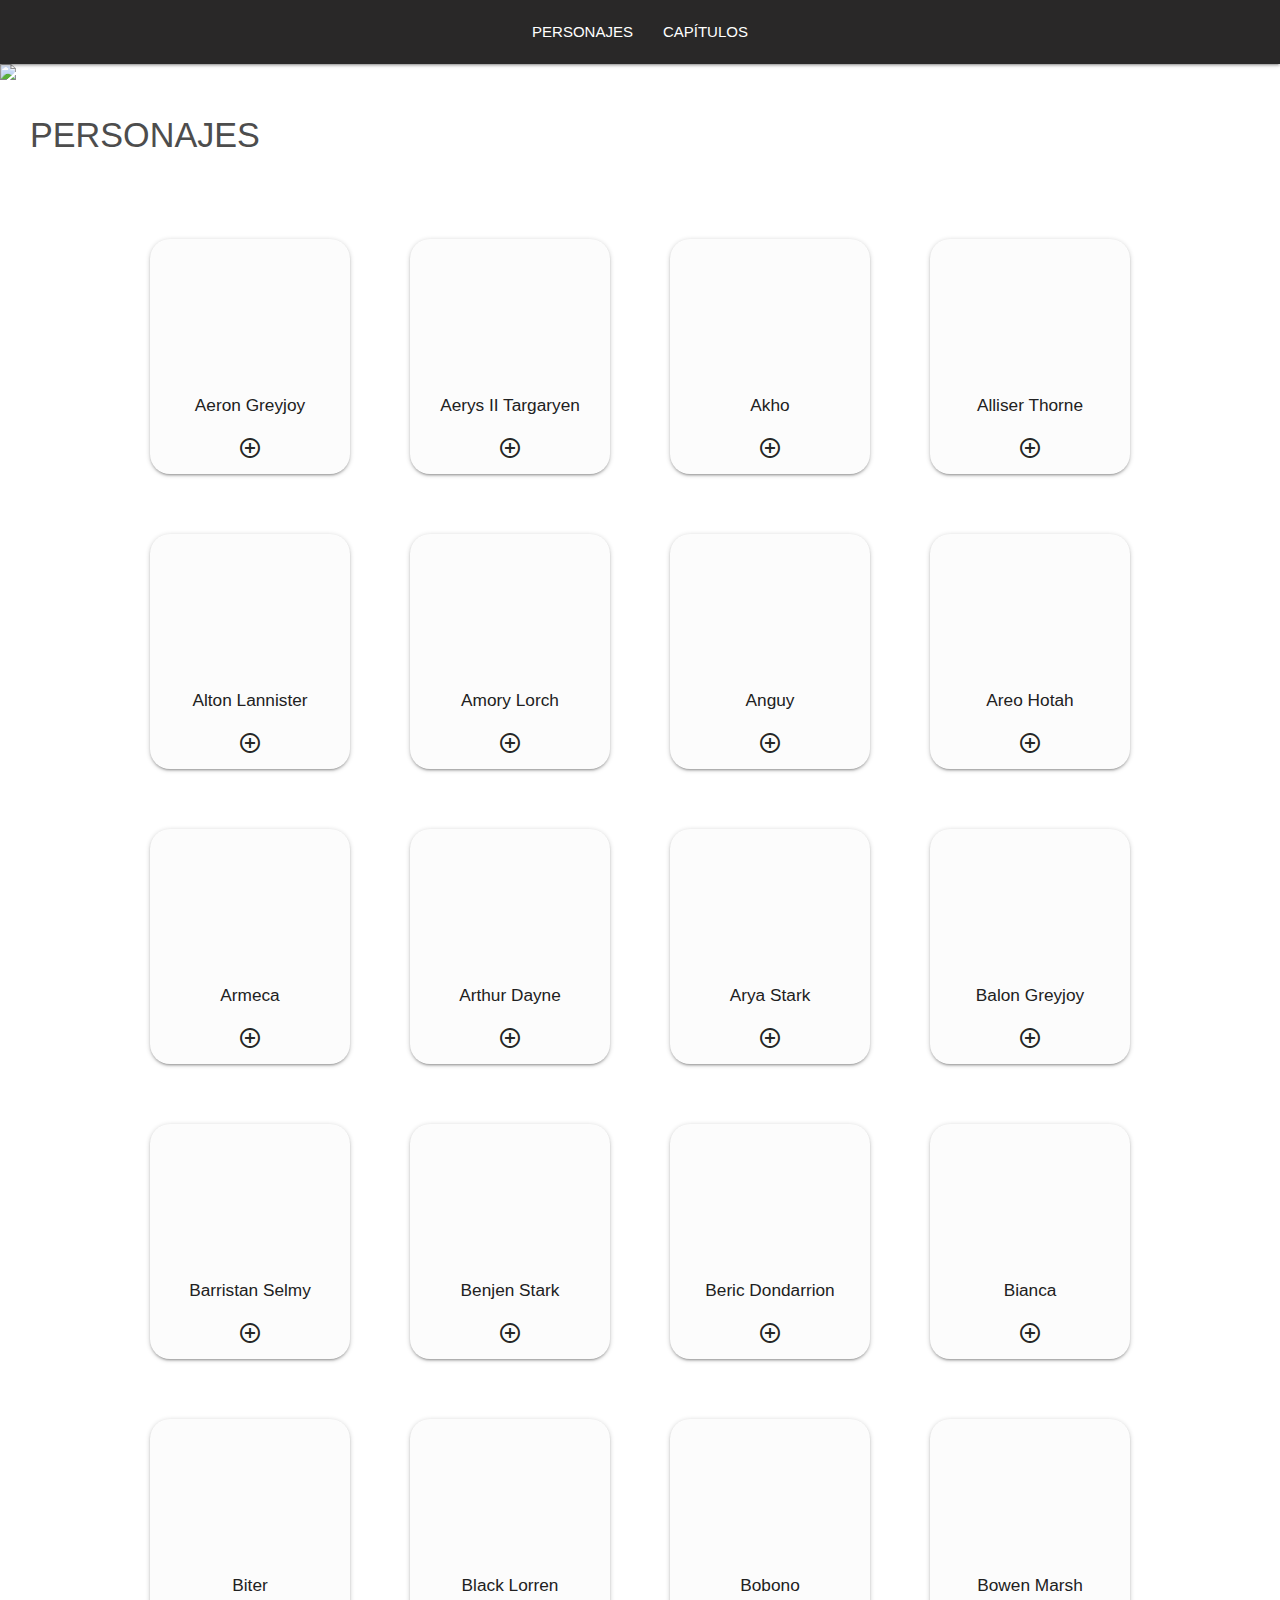
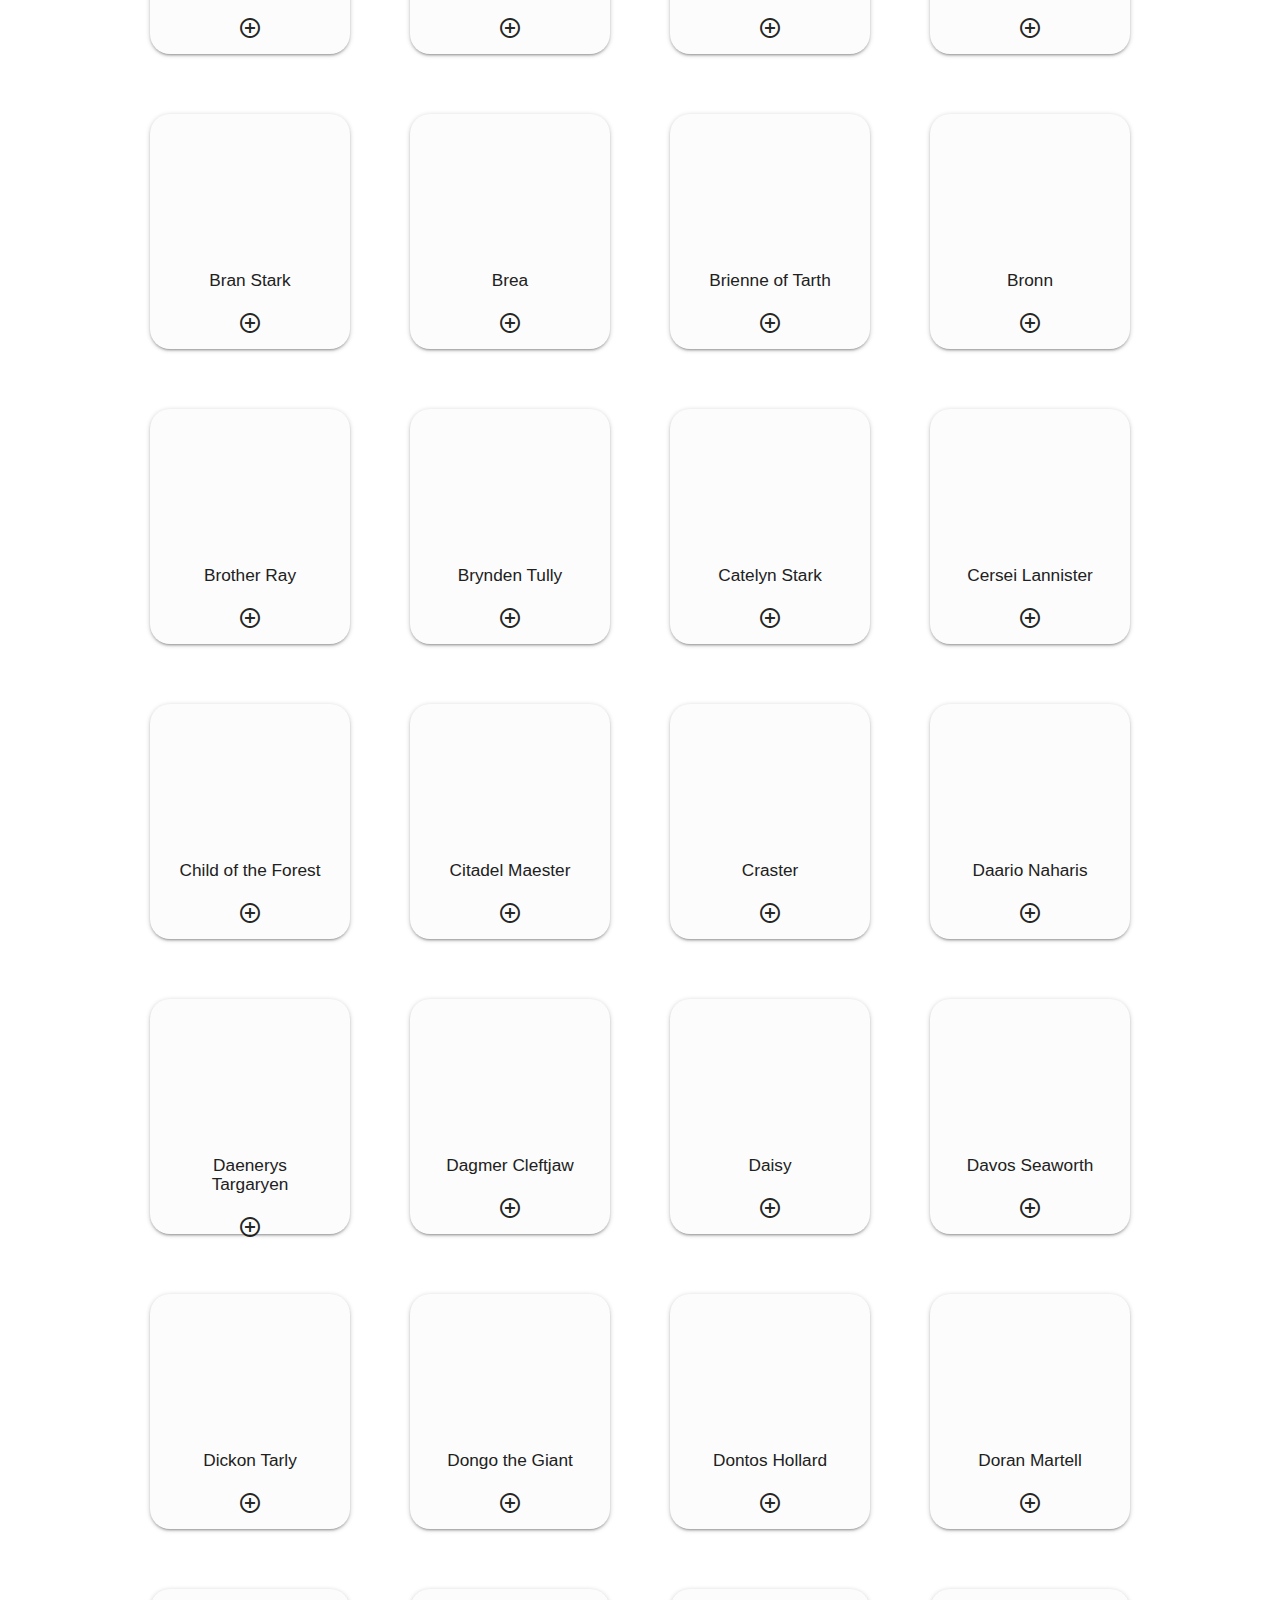
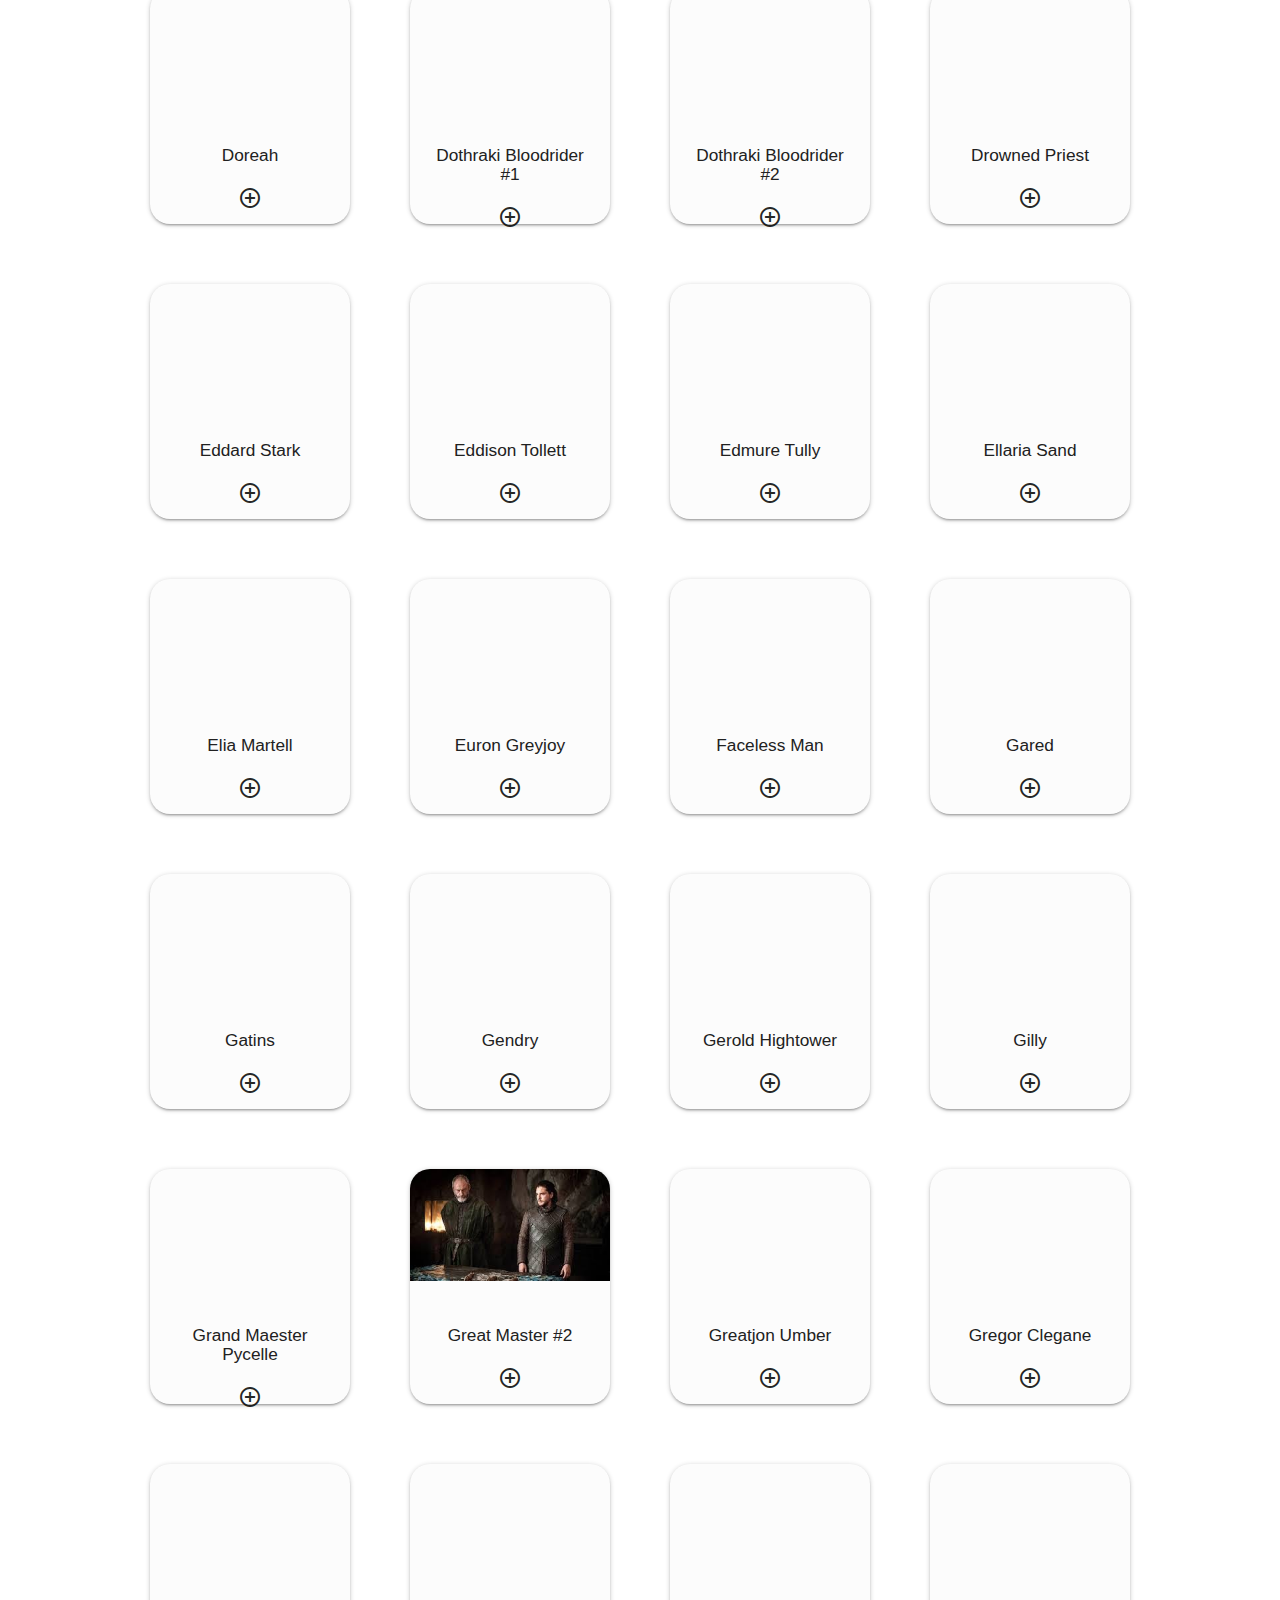
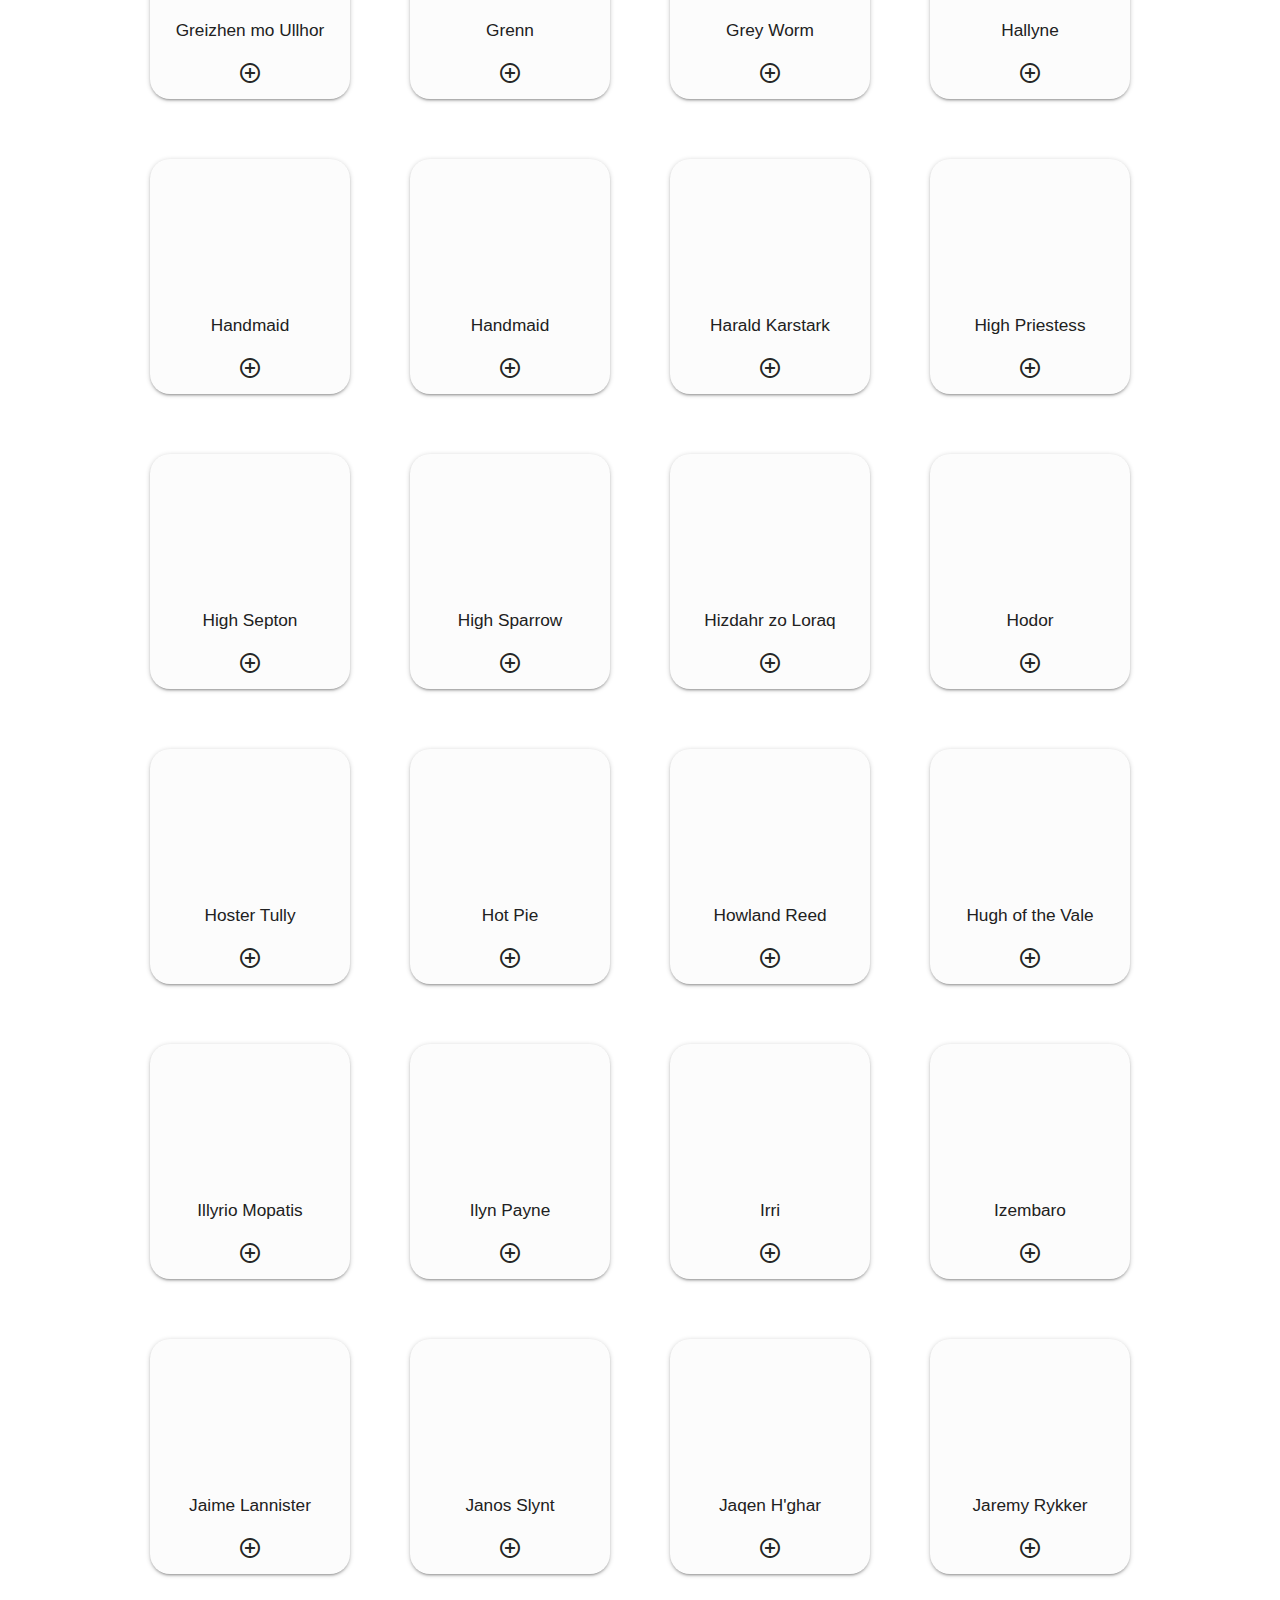
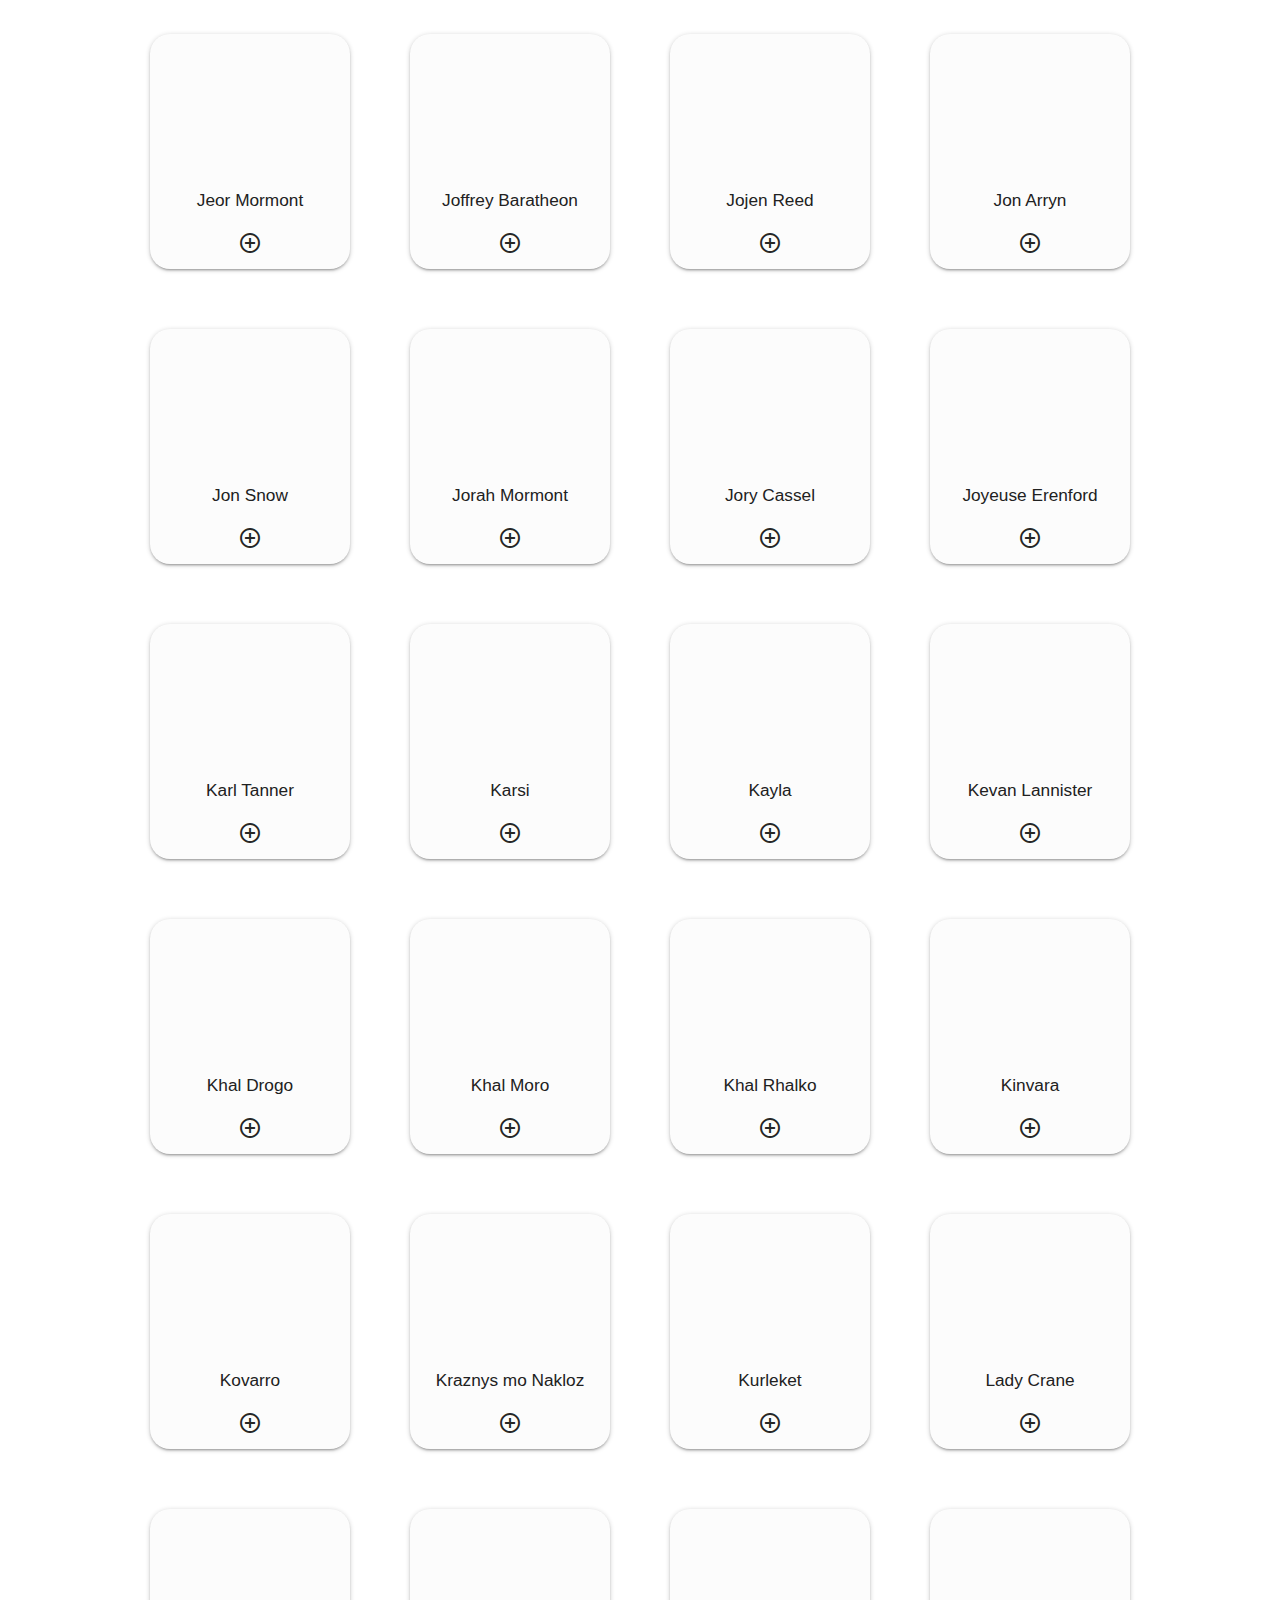
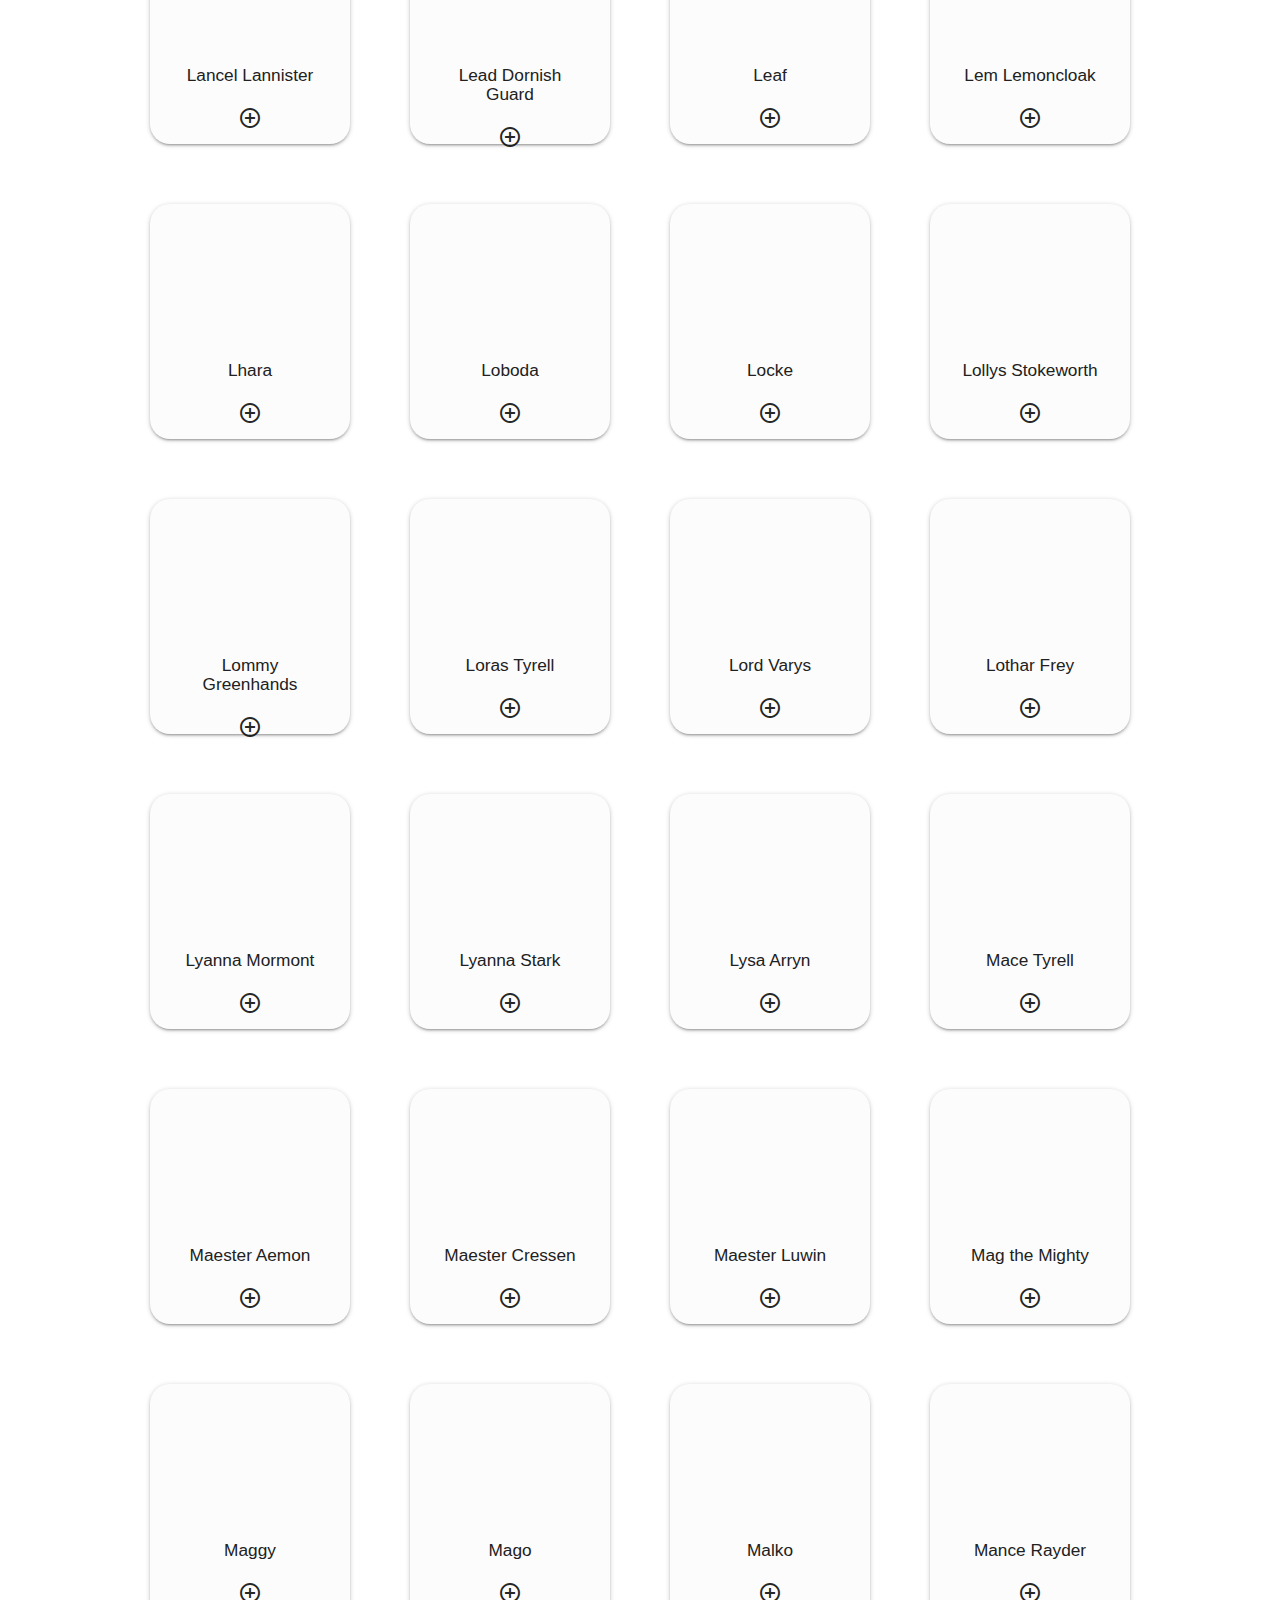
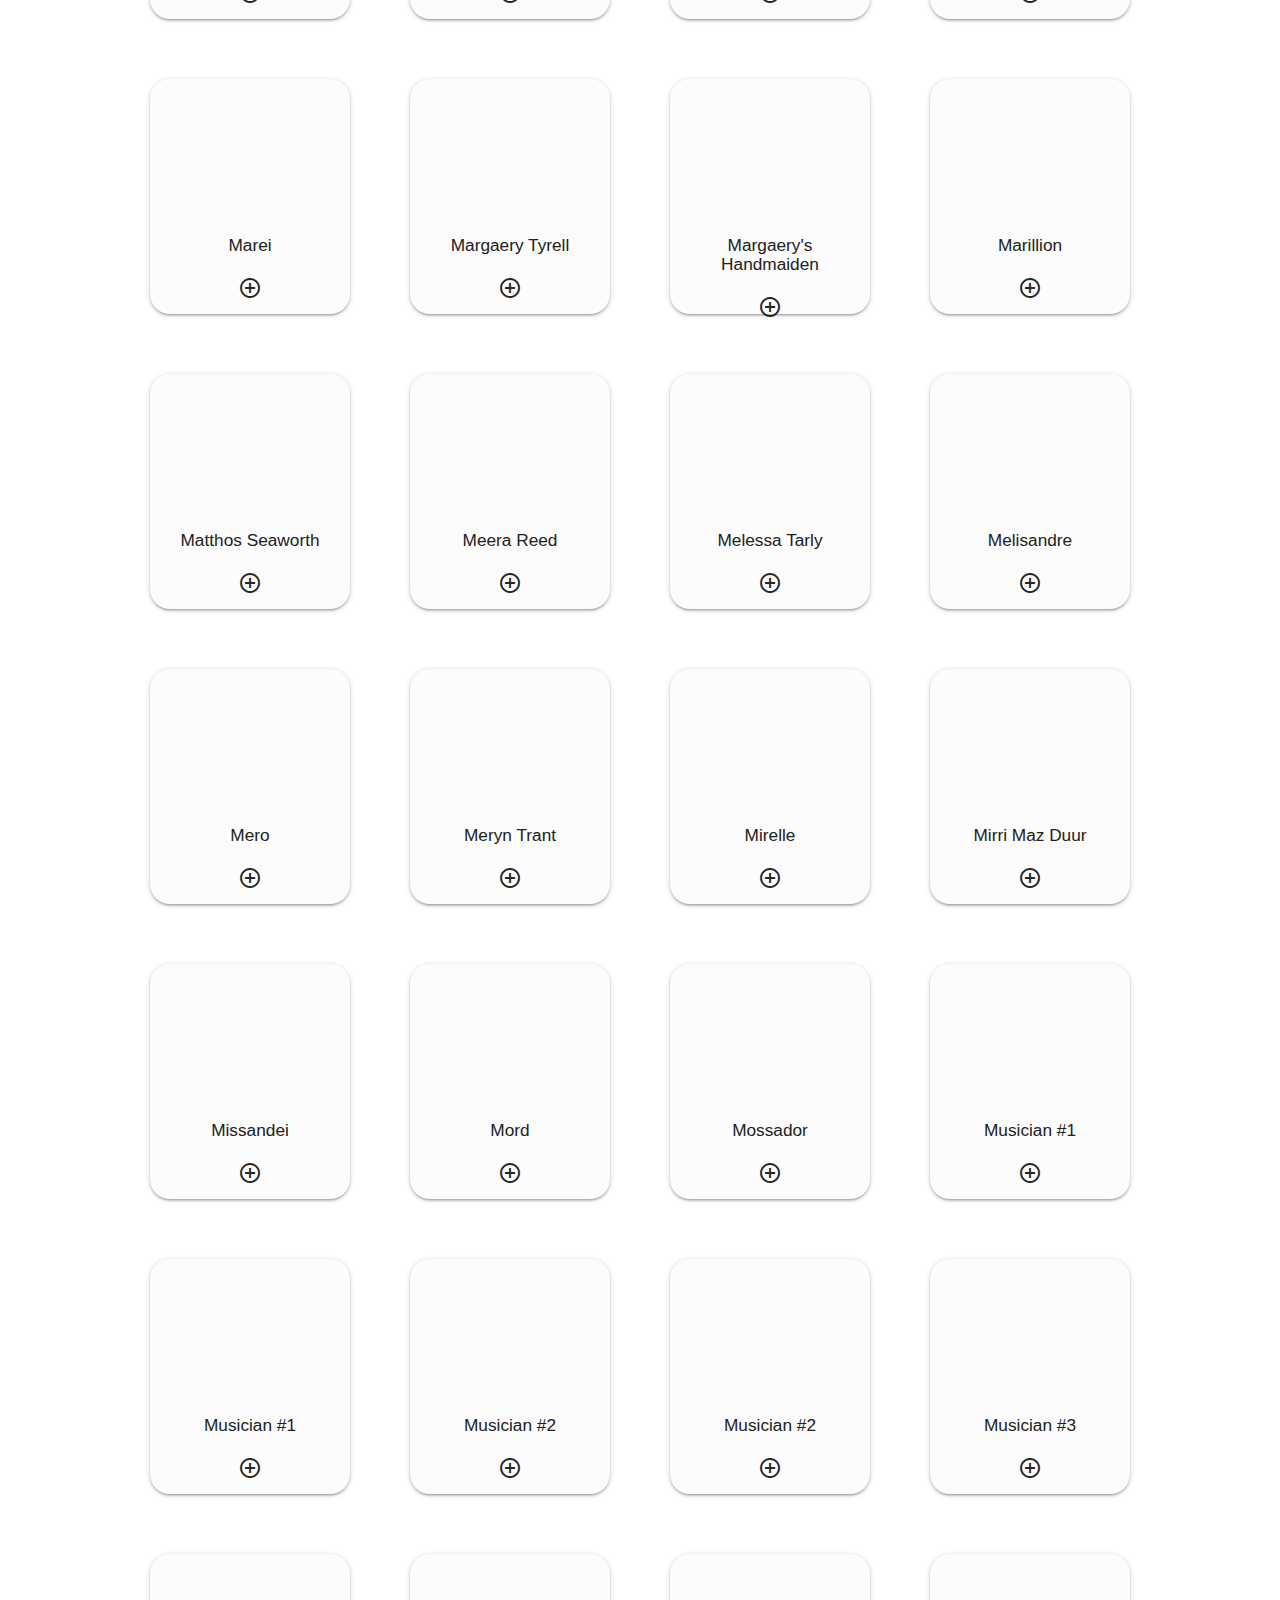
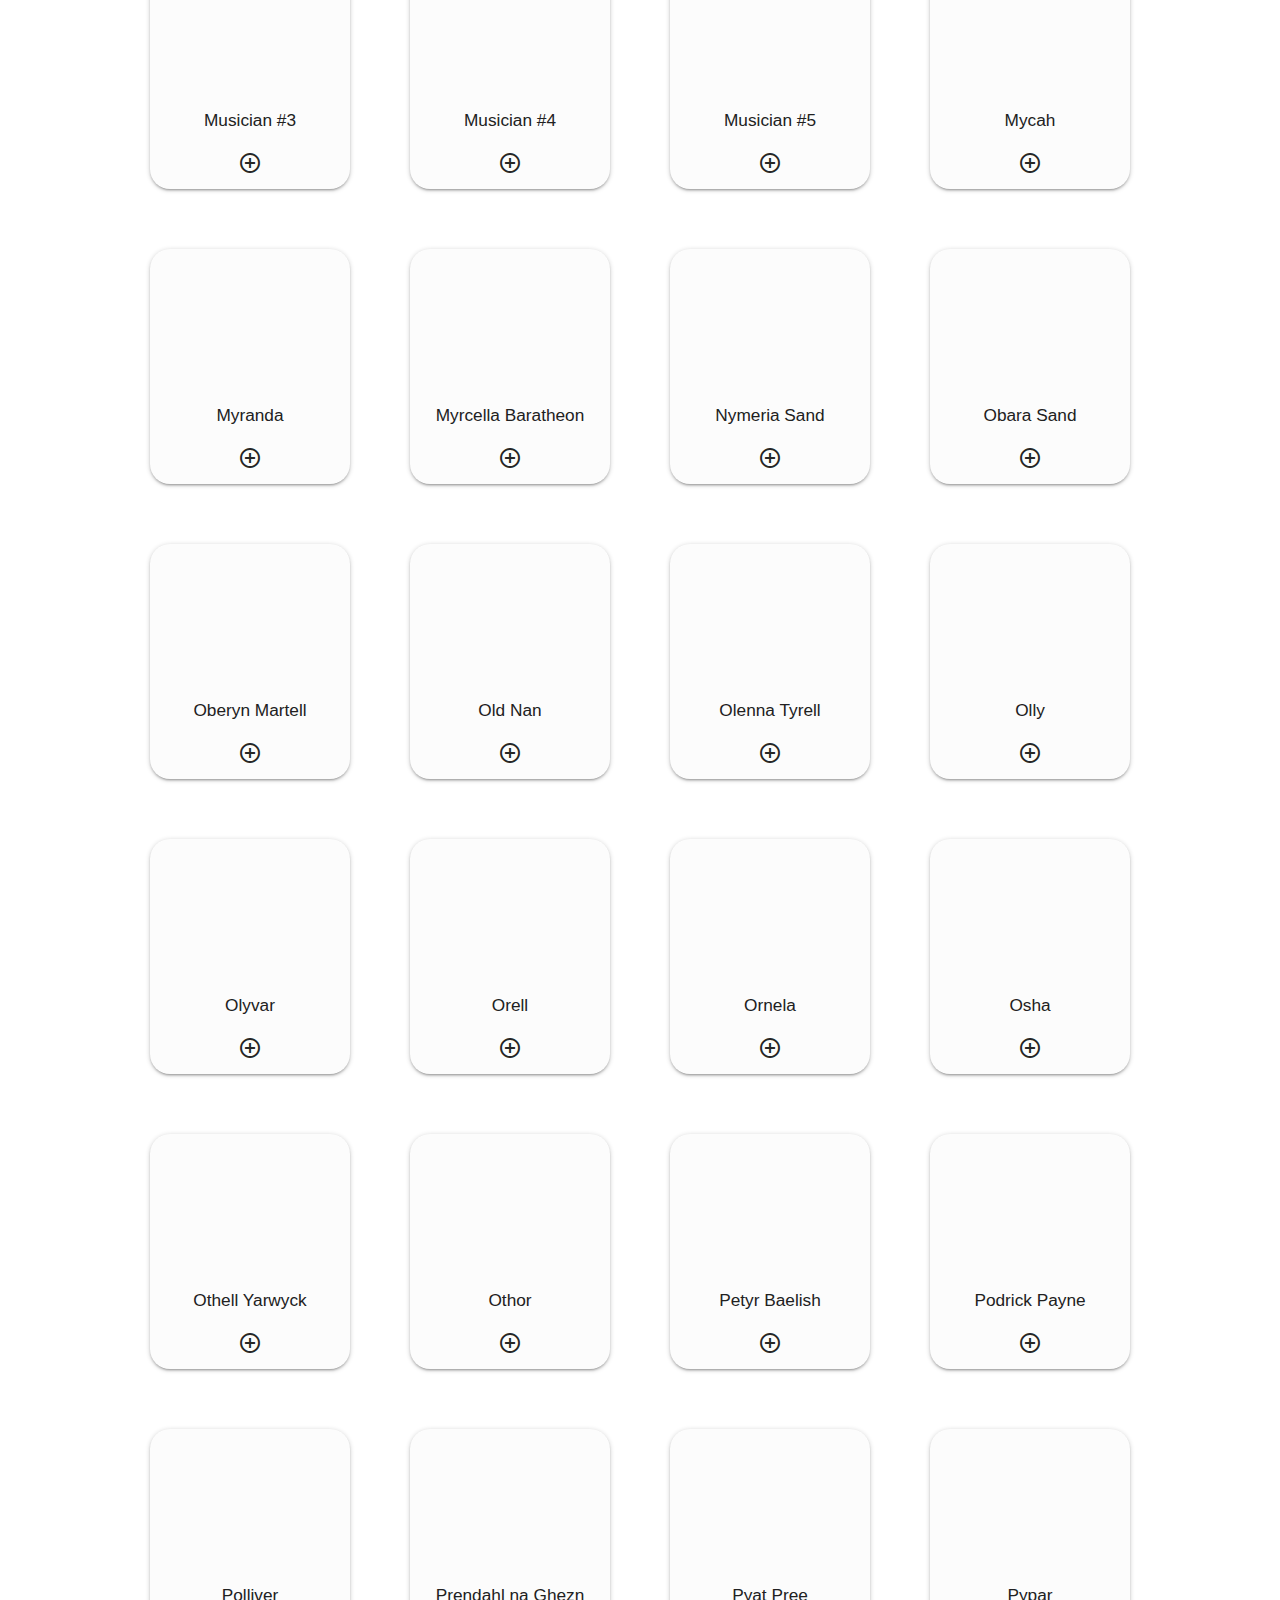
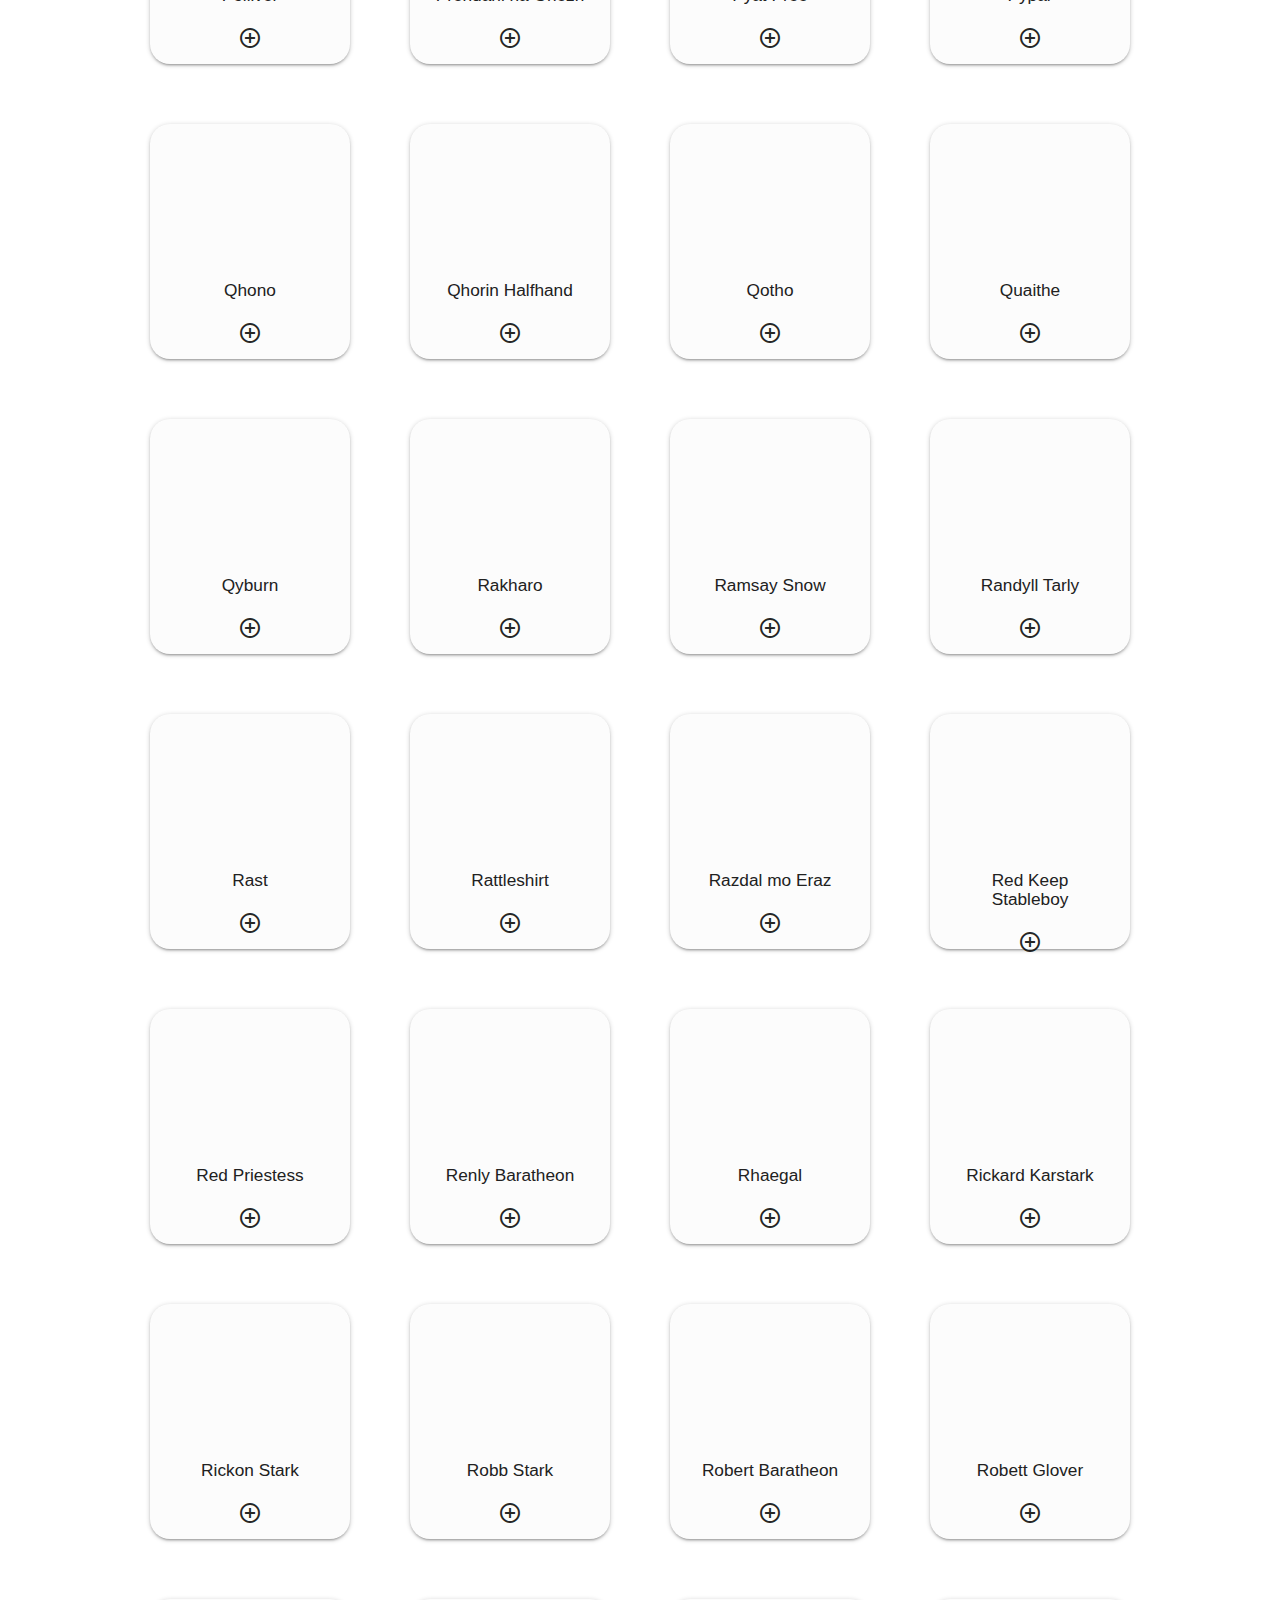
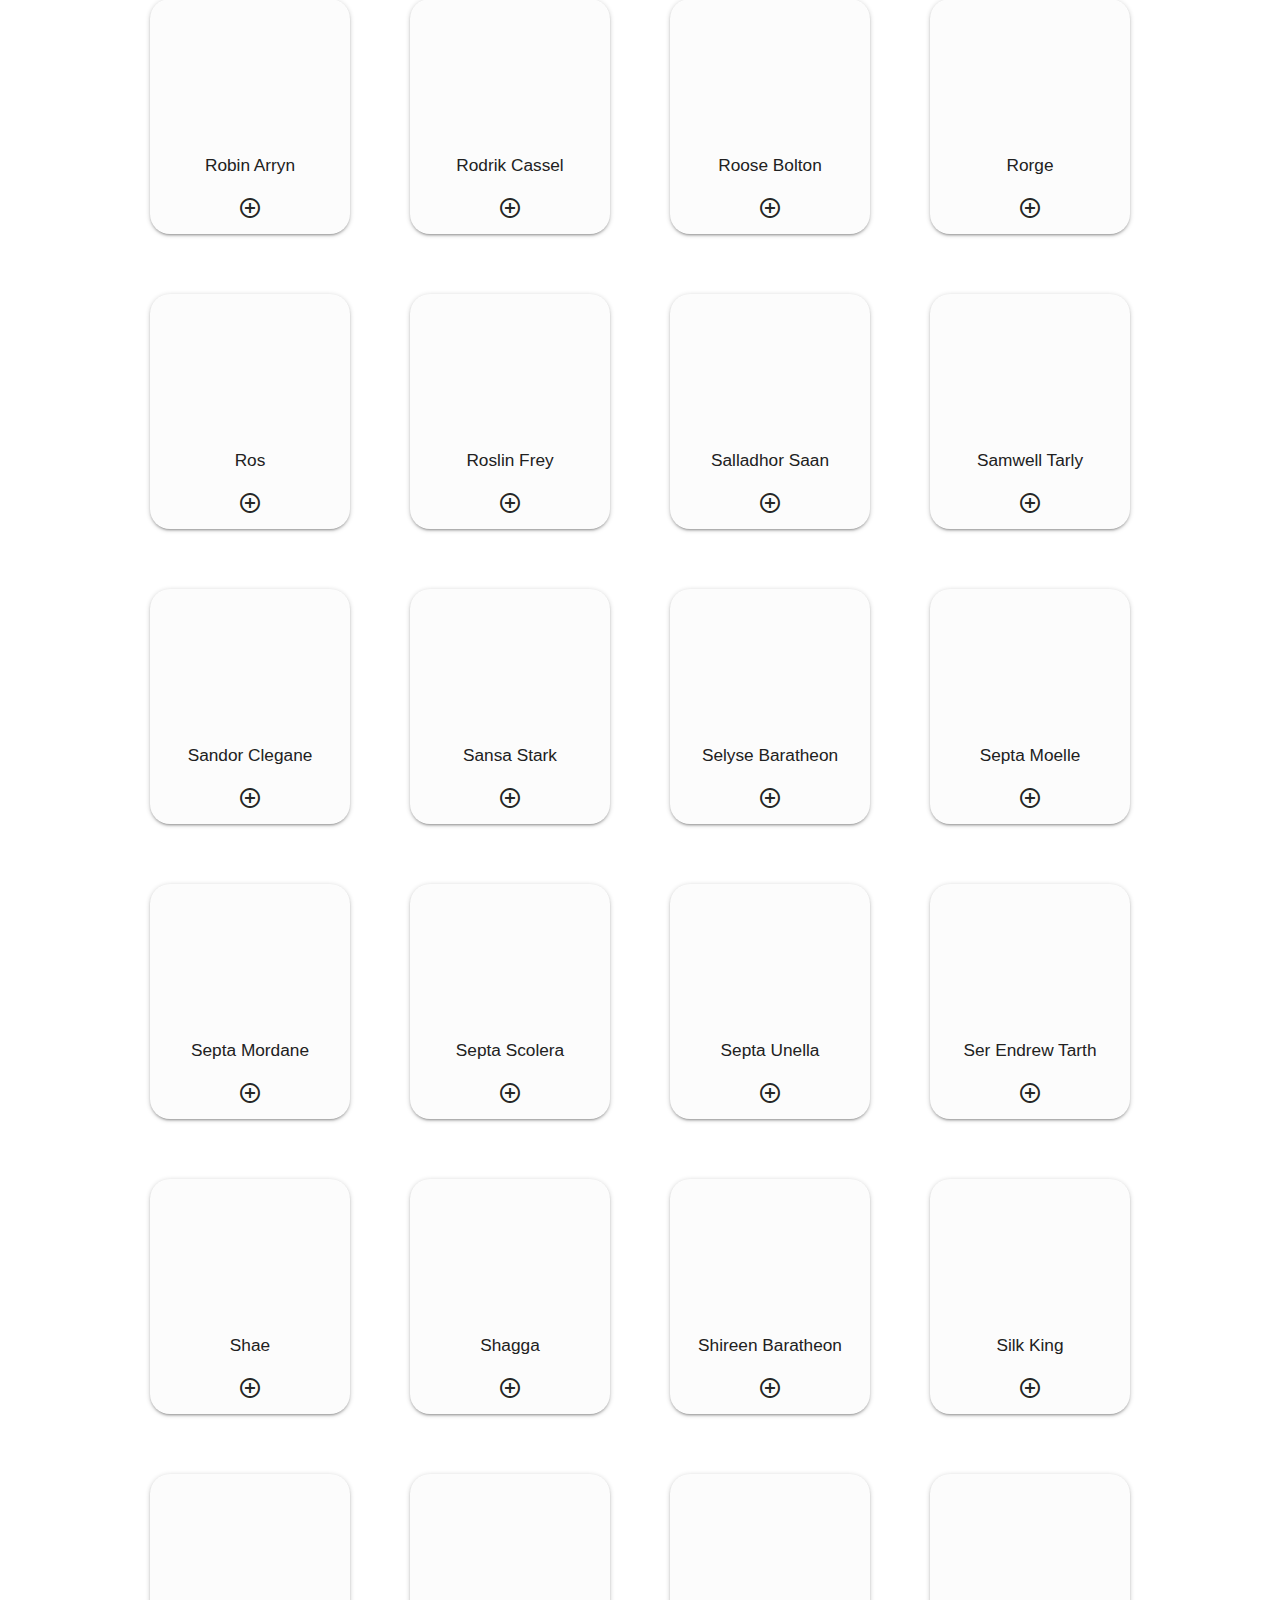
==== commit 236e0513: "Fin" ====
--- a/index.html
+++ b/index.html
@@ -8,7 +8,7 @@
   <link href="https://fonts.googleapis.com/icon?family=Material+Icons" rel="stylesheet">
   <link rel="stylesheet" href="https://cdnjs.cloudflare.com/ajax/libs/animate.css/3.7.0/animate.min.css">
   <link rel="stylesheet" href="https://cdnjs.cloudflare.com/ajax/libs/materialize/1.0.0/css/materialize.min.css">
-  <link rel="stylesheet" href="./assets/css/style.css">
+  <link rel="stylesheet" href="/src/assets/css/style.css">
 </head>
 
 <body>
@@ -39,8 +39,8 @@
                 <a href="#" data-target="mobile-demo" class="sidenav-trigger"></a>
                 <ul class="center-align">
                    
-                    <li><a href="/index.html">PERSONAJES</a></li>
-                    <li><a href="index2.html">CAPÍTULOS</a></li>
+                    <li><a href="/src/index.html">PERSONAJES</a></li>
+                    <li><a href="/src/index2.html">CAPÍTULOS</a></li>
 
                 </ul>
               </div>
--- a/src/assets/css/style.css
+++ b/src/assets/css/style.css
@@ -0,0 +1,122 @@
+.container-fluid {
+        
+        flex-direction: row;
+        align-content: flex-end;
+        flex-wrap: wrap;
+        padding: 25px 0px 30px 0px;
+        display: flex;
+        justify-content: center;
+        /*IMAGEN FONDO FIJA*/
+        background-image: url('http://subirimagen.me/uploads/20190119155536.jpg');
+        background-repeat: no-repeat;
+        background-attachment: fixed;
+}
+
+
+/*MENU*/
+nav .nav-wrapper {
+    background: rgb(41, 40, 40);
+    justify-content: center;
+    display: flex;
+}
+
+nav .sidenav-trigger {
+    float: left;
+    position: relative;
+    z-index: 1;
+    height: 56px;
+    margin: 0px;
+}
+
+.center, .center-align {
+    text-align: center;
+    
+}
+
+/*PORTADA*/
+.container {
+    margin: 0 auto;
+    max-width: 1280px;
+    width: 100%;
+}
+
+h4 {
+    font-size: 2.28rem;
+    line-height: 110%;
+    margin: 2rem;
+    color: rgb(77, 77, 77);
+}
+
+.card {
+    width: 200px;
+    height: 235px;
+    margin: 2rem;
+    background-color: rgba(230, 230, 231, 0.123);
+    -webkit-transition: -webkit-box-shadow .25s;
+    transition: -webkit-box-shadow .25s;
+    transition: box-shadow .25s;
+    transition: box-shadow .25s, -webkit-box-shadow .25s;
+    border-radius: 20px;  
+    text-align:center;
+
+}
+
+.card .card-content .card-title {
+    display: block;
+    line-height: 32px;
+    margin-bottom: 0px;
+    font-size: 15px;
+    
+}
+
+.card-image{
+    border-radius: 20px 20px 0px 0px;
+
+}
+
+/*imagen1*/
+.card .card-image .img1 {
+    width: 200px;
+    height: 130px;
+}
+
+.card .card-content {
+    padding: 15px 25px;
+    align-self: center;
+    align-items: center;
+    display: flex;
+    align-content: flex-end;
+    justify-content: center;
+}
+
+.card .card-contentIcon{
+    align-self: center;
+    align-items: center;
+    display: flex;
+    align-content: flex-end;
+    justify-content: center;
+    cursor: pointer;
+}
+
+i.right {
+    float: right;
+    margin-left: 0px;
+}
+
+.card .card-reveal {
+    padding: 24px;
+    position: absolute;
+    background-color: #fff;
+    width: 100%;
+    overflow-y: auto;
+    left: 0;
+    top: 100%;
+    height: 100%;
+    z-index: 3;
+    display: none;
+}
+
+.page-footer{
+    background: rgb(59, 59, 59);
+}
+
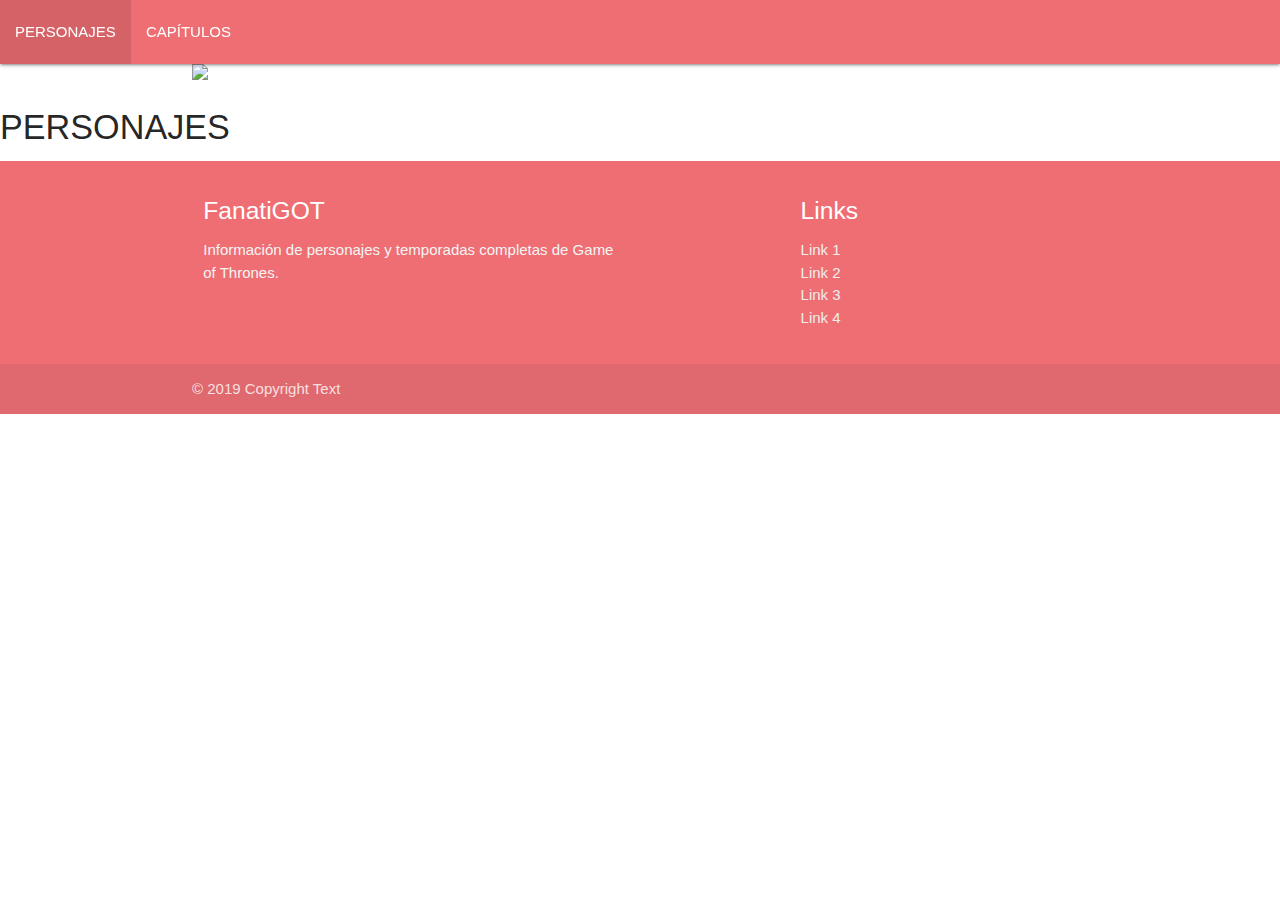
==== commit 54373639: "Initial src subtree commit" ====
--- a/index.html
+++ b/index.html
@@ -8,7 +8,7 @@
   <link href="https://fonts.googleapis.com/icon?family=Material+Icons" rel="stylesheet">
   <link rel="stylesheet" href="https://cdnjs.cloudflare.com/ajax/libs/animate.css/3.7.0/animate.min.css">
   <link rel="stylesheet" href="https://cdnjs.cloudflare.com/ajax/libs/materialize/1.0.0/css/materialize.min.css">
-  <link rel="stylesheet" href="/src/assets/css/style.css">
+  <link rel="stylesheet" href="assets/css/style.css">
 </head>
 
 <body>
@@ -39,8 +39,8 @@
                 <a href="#" data-target="mobile-demo" class="sidenav-trigger"></a>
                 <ul class="center-align">
                    
-                    <li><a href="/src/index.html">PERSONAJES</a></li>
-                    <li><a href="/src/index2.html">CAPÍTULOS</a></li>
+                    <li><a href="index.html">PERSONAJES</a></li>
+                    <li><a href="index2.html">CAPÍTULOS</a></li>
 
                 </ul>
               </div>
@@ -139,8 +139,8 @@
     
 
 
-  <script src="/src/assets/data/data.js"></script>
-  <script src="/src/assets/js/main.js"></script>
+  <script src="assets/data/data.js"></script>
+  <script src="assets/js/main.js"></script>
   <script src="https://cdnjs.cloudflare.com/ajax/libs/materialize/1.0.0/js/materialize.min.js"></script>
   <script src="https://ajax.googleapis.com/ajax/libs/jquery/3.3.1/jquery.min.js"></script>
 
